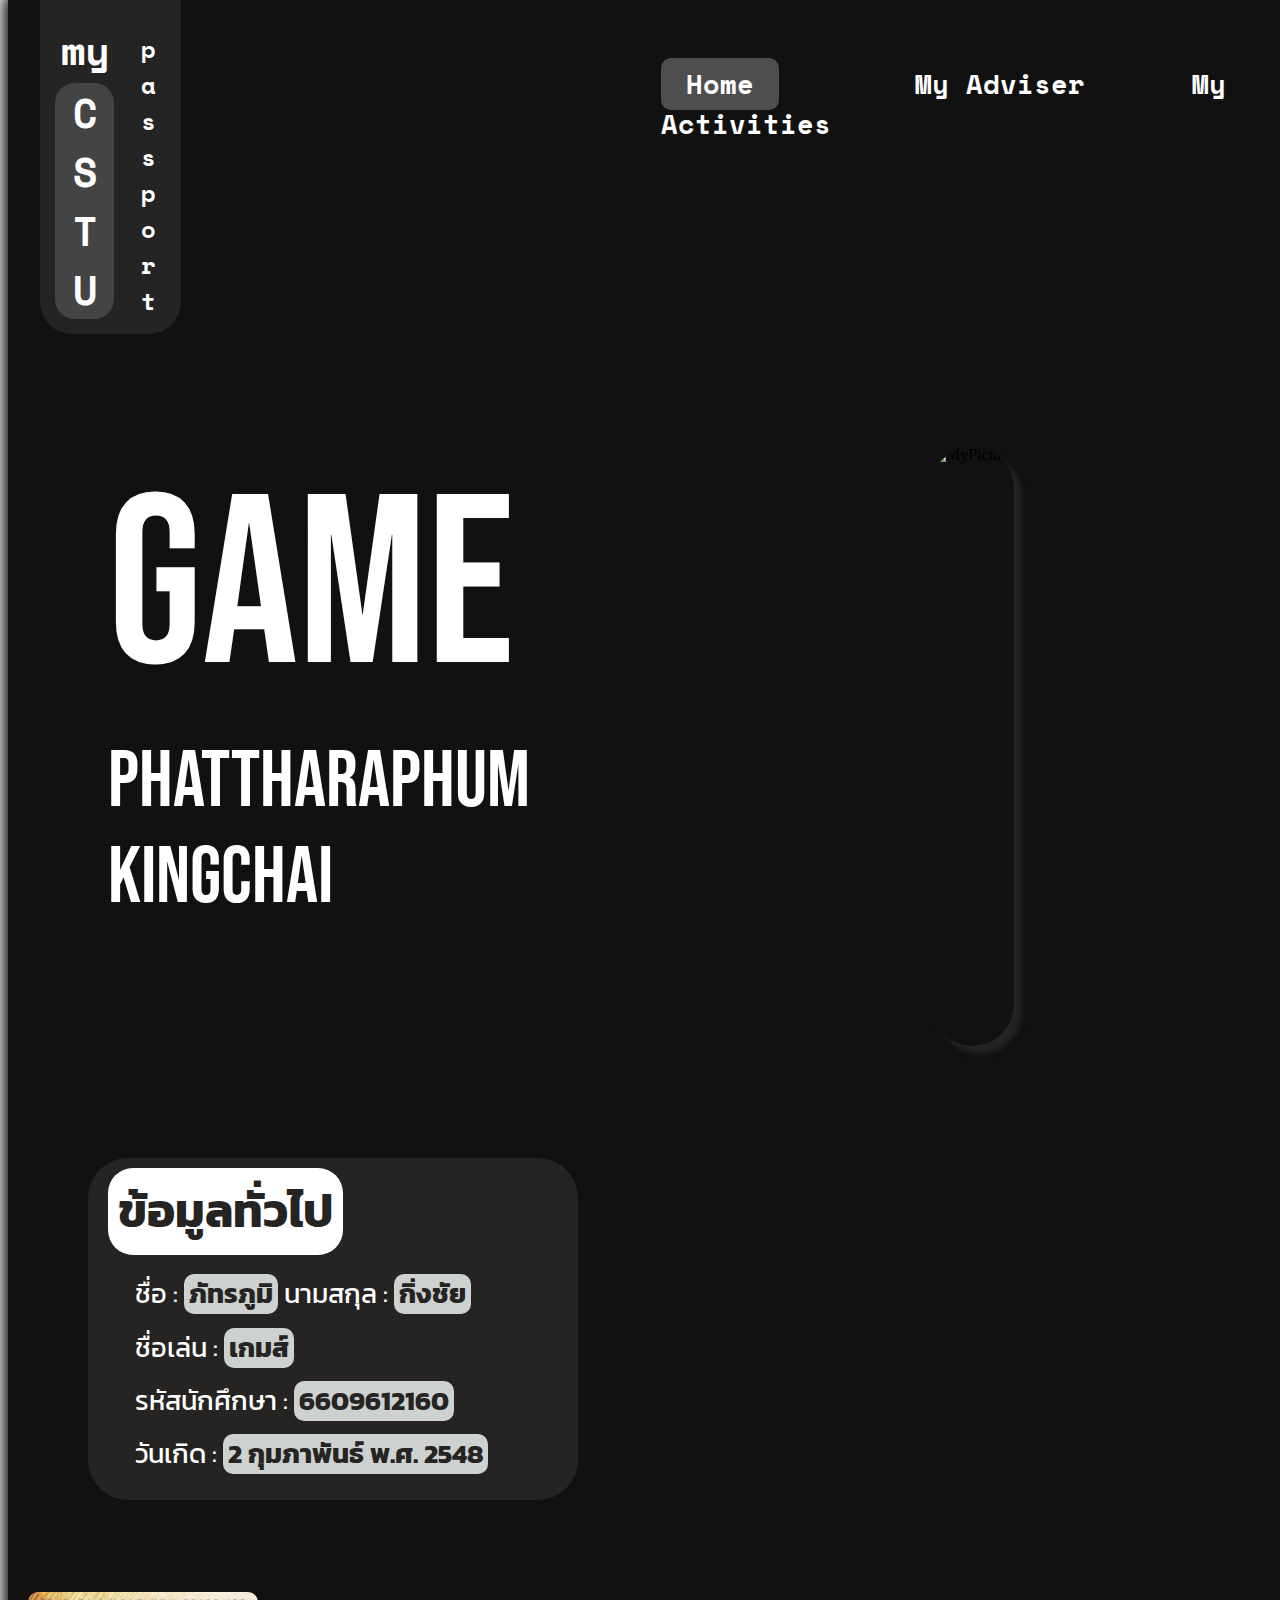
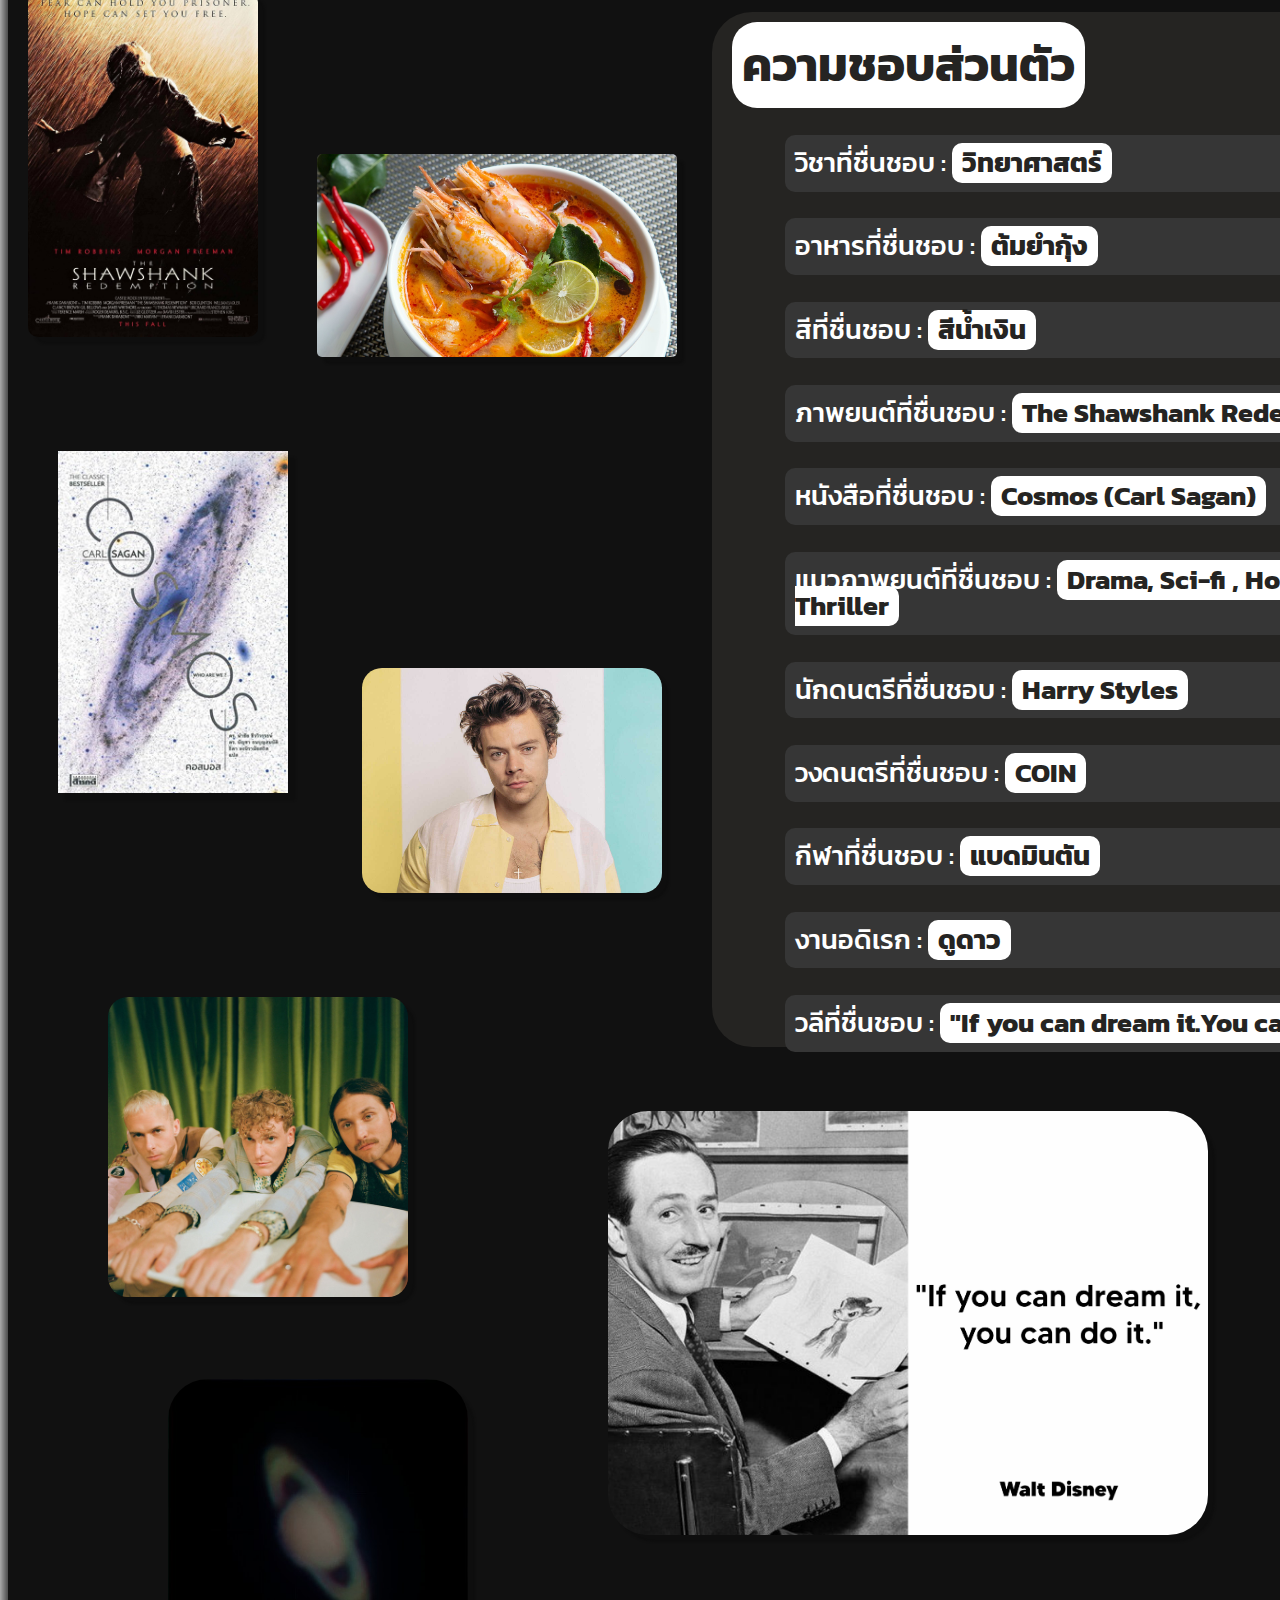
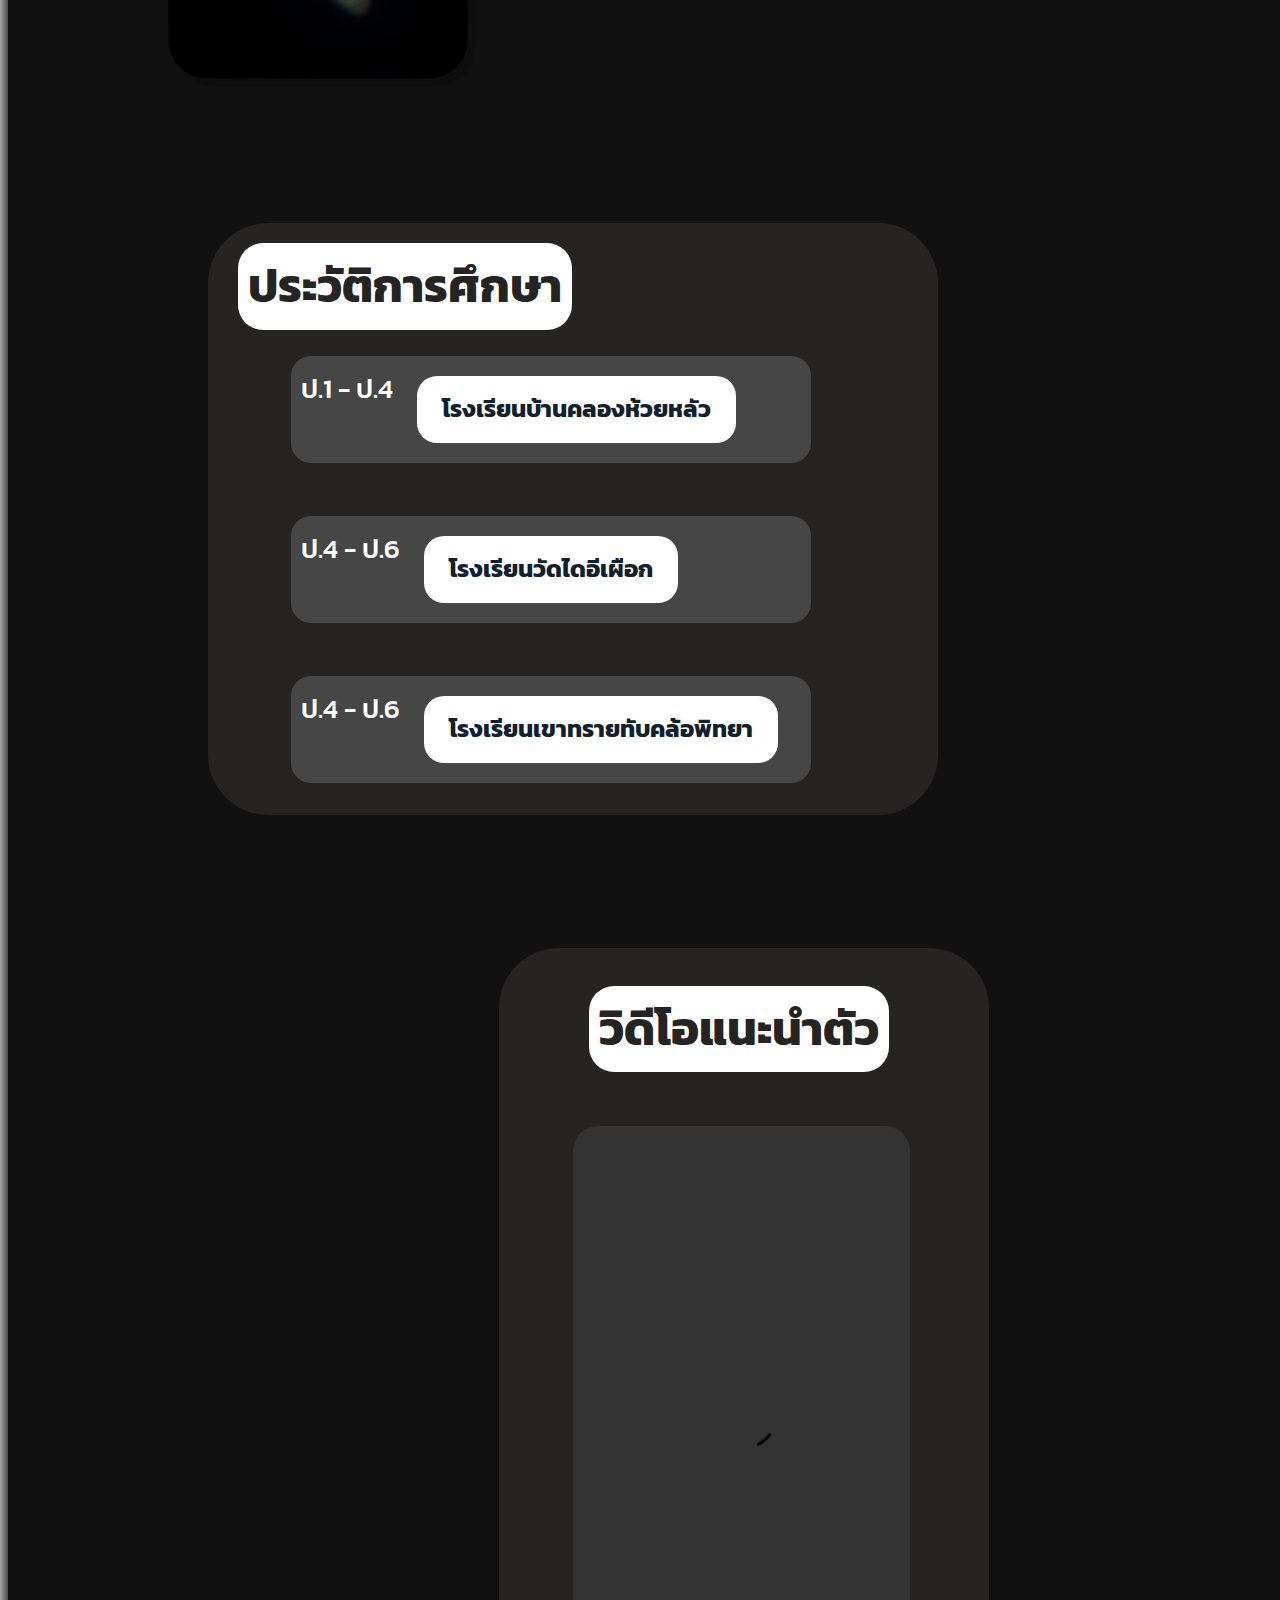
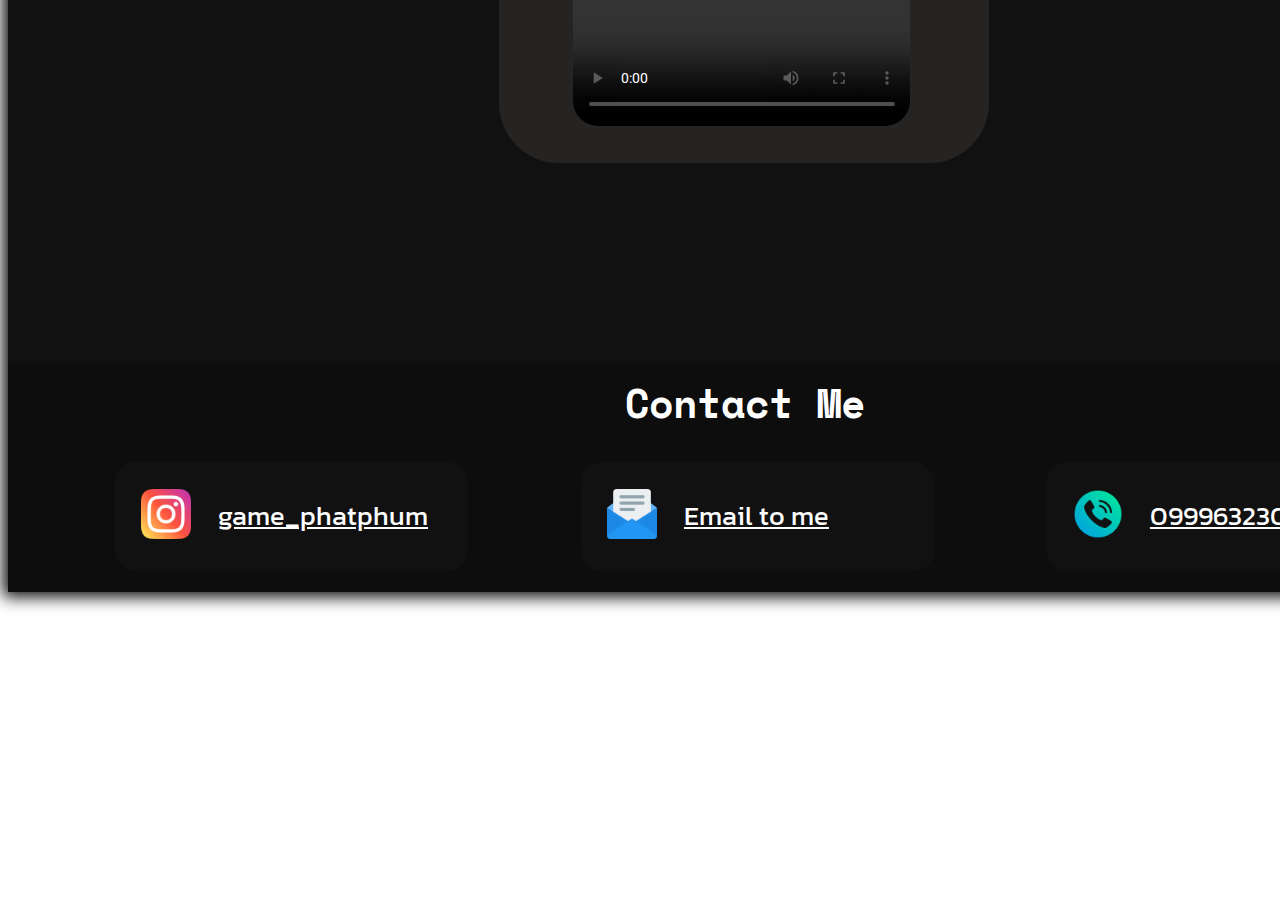
==== index.html @ 3fca37ed "Ver.1" ====
<!DOCTYPE html>
<html>
    <header>
        <title>My CSTU Passport</title>
		<link rel="icon" type="image/x-icon" href="icon01.ico">
        <link rel="stylesheet" type="text/css" href="css/Style01.css" media="all">
        <link rel="stylesheet" href="https://fonts.googleapis.com/css?family=Space Mono">
	    <link rel="stylesheet" href="https://fonts.googleapis.com/css?family=Bebas Neue">
        <link rel="stylesheet" href="https://fonts.googleapis.com/css?family=Roboto">
        <link rel="stylesheet" href="https://fonts.googleapis.com/css?family=Noto Sans Thai">
        <link rel="stylesheet" href="https://fonts.googleapis.com/css?family=Kanit">		
		<link href="https://fonts.googleapis.com/css2?family=Kanit:wght@700&display=swap" rel="stylesheet">
		<link href="https://fonts.googleapis.com/css2?family=Kanit:wght@500&display=swap" rel="stylesheet">
		<link href="https://fonts.googleapis.com/css2?family=Space+Mono:wght@700&display=swap" rel="stylesheet">
			
    </header>
    <body>
	<div class="upbody">
	<div class="sbody">
	<div class="mainbd">
	<div class="smainbd">
		<div class="W1">
        <div class="tophead">
            <div class="mhead">
                <div class="s1head">
                  <p class="my">my</p>
                  <p class="cstu">CSTU</p>
               </div>
               <div class="s2head">
                  <p class="passp">passport</p>
               </div>
            </div>
            <div class="nev1">
                <a class="nev2">Home</a>
                <a class="nev3">My Adviser</a>
                <a class="nev4">My Activities</a>
            </div>
        </div>
		<div class="tmn">
		<div class="mn">
			<p class="mnn">Game</p>
			<p class="mnn2">Phattharaphum</p>
			<p class="mnn3">Kingchai</p>
			
		</div>
			<img  src="https://drive.google.com/uc?id=1X-YpaNPypQP7avl0L5KCFrMYLa9heg1Y" class="img1" alt="MyPicture">
		</div>	
		</div>
	<div class="mnf1">
	<div class="maininfo1">
		<div class="info1">
			<h2>ข้อมูลทั่วไป</h2>
			<p>ชื่อ : <strong>ภัทรภูมิ</strong> นามสกุล : <strong>กิ่งชัย</strong></p>
			<p>ชื่อเล่น : <strong>เกมส์</strong></p>
			<p>รหัสนักศึกษา : <strong>6609612160</strong></p>
			<p>วันเกิด : <strong>2 กุมภาพันธ์ พ.ศ. 2548</strong></p>
		</div>
		
	</div>
	</div>
	<div class="mnf2">
		<div class="t1">
		<img src="image/shawshank.jpg" alt="The Shawshank Redemption" class="mfpic1">	
		<img src="image/tomyamkung.jpg" alt="ต้มยำกุ้ง" class="mfpic2">	
		<img src="image/cosmos.jpg" alt="Cosmos (Carl Sagan)" class="mfpic3" data-hover="Hello, this is the tooltip">	
		<img src="image/harry.jpg" alt="Harry Styles" class="mfpic5">	
		<img src="image/coin.jfif" alt="COIN" class="mfpic6">	
		<img src="image/disneyq.jpg" alt="If you can dream it.You can do it" class="mfpic7">	
		<img src="image/SaT.jpg" alt="ดาวเสาร์" class="mfpic8">
		</div>
		<div class="maininfo2">
			<div class="info2">
				<h2>ความชอบส่วนตัว</h2>
				<p class="bb1">วิชาที่ชื่นชอบ : <span class="bb2"> วิทยาศาสตร์ </span></p>				
				<p class="bb1">อาหารที่ชื่นชอบ : <span class="bb2"> ต้มยำกุ้ง </span></p>
				<p class="bb1">สีที่ชื่นชอบ : <span class="bb2">  สีน้ำเงิน</span></p>
				<p class="bb1">ภาพยนต์ที่ชื่นชอบ : <span class="bb2" >  The Shawshank Redemption</span></p>
				<p class="bb1">หนังสือที่ชื่นชอบ : <span class="bb2">  Cosmos (Carl Sagan) </span></p>
				<p class="bb1">แนวภาพยนต์ที่ชื่นชอบ : <span class="bb2">  Drama, Sci-fi , Horror , Thriller</span></p>
				<p class="bb1">นักดนตรีที่ชื่นชอบ : <span class="bb2">  Harry Styles</span></p>
				<p class="bb1">วงดนตรีที่ชื่นชอบ : <span class="bb2">  COIN</span></p>
				<p class="bb1">กีฬาที่ชื่นชอบ : <span class="bb2">  แบดมินตัน</span></p>
				<p class="bb1">งานอดิเรก : <span class="bb2">  ดูดาว</span></p>
				<p class="bb1">วลีที่ชื่นชอบ : <span class="bb2">  "If you can dream it.You can do it"</span><br>
				</p>
			</div>
		</div>

	</div>
	<div class="mnf3">
		<div class="maininfo3">
			<div class="info3">
				<h2>ประวัติการศึกษา</h2>
				<p class="bb4">ป.1 - ป.4  <span class="bb5"> โรงเรียนบ้านคลองห้วยหลัว </span></p>	
				<p class="bb4">ป.4 - ป.6  <span class="bb5"> โรงเรียนวัดไดอีเผือก </span></p>
				<p class="bb4">ป.4 - ป.6  <span class="bb5"> โรงเรียนเขาทรายทับคล้อพิทยา </span></p>
			</div>		
		</div>
	</div>
		
		
	<div class="mnf4">
		<div class="mn2f4">
		  	<div class="maininfo4">
				<div class="info4">
					<h2 class="h2s">วิดีโอแนะนำตัว</h2>
				<div class="info6">	
					<video src="VDO/Video01.mp4" class="vid1"  controls      preload="auto"
                 	alt="My Introduction Video"
			     	width="337.8"
	 				height="600">
					</video>
				</div>		
		    	</div>
			</div>

		</div>		
	</div>
	<div class="Footer">
	<h class="footh">Contact Me</h><br>
	</div>
	<div class="maininfo5">
			<div class="info5">
					<div class="cont1">
						<img src="image/IG.png" alt="IG" class="pic2"><a href="https://www.instagram.com/game_phatphum/" class="ln">game_phatphum</a>
					</div>
					<div class="cont1">
						<img src="image/email.png" alt="Email" class="pic2"><a href="mailto:phattaraphum.c.th@gmail.com" class="ln" >Email to me </a>
					</div>
					<div class="cont1">
						<img src="image/call.png" alt="Phone Number" class="pic2"><a href="tel:0999632302" class="ln">0999632302</a>
					</div>
			</div>		
		 	</div>

	</div>
	</div>	
	</div>
	<div class="freespace">
	</div>
	</div>
    </body>
</html>
---- css/Style01.css ----
/*html {zoom: 80%;}*/
body {
    /*background-image: linear-gradient(to left ,#13222E, #4D5F6C, #7E888C);
	background-color: #252422; */
	background-image: url(image/bg01);
	background-attachment:fixed;
	background-size: cover;
	width: 100%;
	height: 100%;
	margin-top: 0;
	background-size:cover;
	background-attachment:fixed;
}
.sbody {
    margin: auto;
	max-width:1500px;
	height: 100%;
	box-shadow: 0px 0px 15px 5px #0E0E0E;
}
div.mainbd {
	display: inline-flex;
	flex-direction: column;
	background-color: #111111;
	margin: auto;
	width: 100%;
	background-attachment: fixed;
}
div.tophead {
    display: flex;
}
div.W1 {
	display: inline-flex;
	flex-direction: column;
	width: 100%;
	background-image: url(image/bg01);
	background-attachment:fixed;
	background-size: cover;
	
}
div.mhead {
    background-color: #242424;
    display:inline-flex;
    padding: 15px;
    border-radius: 0 0 2em 2em;
    margin: 0 0 2em 2em;
}
div.nev1 {
    color:white ;
    align-self: baseline;
    margin-left: 30em;
    margin-top: 4em;
}
a.nev2 {
    font-family:space mono ;
	font-weight:700;
    color: white;
    margin-right: 4em;
    font-weight: bold;
    font-size: 20pt;
	background-color: #4E4E4F;
	border-radius: 10px;
	padding: 6px 25px 6px 25px;
}
div.s1head {
    display:inline-flex;
    flex-direction: column;
    margin: 0;
}
div.s2head {
    display:inline-flex;
    flex-direction: column;
    margin-top: 1em;
    margin-left: 1em;
}
p.my {
    font-family: space mono;
    font-size: 30pt;
    color: white;
    font-weight: bold;
    text-align: center;
    margin: auto ;
	background-color: #252422;
}
p.cstu {
    text-orientation: upright;
    writing-mode: vertical-rl;
    font-family: space mono;
    font-size: 30pt;
    color: white;
    font-weight: bold;
    margin: 0;
    background-color: #444444;
    border-radius: 20px;
    
}
p.passp {
    text-orientation: upright;
    writing-mode: vertical-rl;
    font-family: space mono;
    font-size: 18pt;
    color: white;
    font-weight: bold;
    margin: auto;
}
div.tmn {
	display: inline-flex;
	margin: 0;
	flex-direction: row;
	width: 100%;
	padding-top: 5em;
	padding-bottom: 5em;
	
}
div.mn {
	display:inline-flex;
	flex-direction: column;
	margin: 0;
	align-items: flex-start;
}
p.mnn {
	color: white;
	font-family: Bebas Neue;
	font-size: 180pt;
	margin: 0;
	margin-left: 100px
}
p.mnn2 {
	color: white;
	font-family: Bebas Neue;
	font-size: 60pt;
	margin: 0;
	margin-left: 100px
}
p.mnn3 {
	color: white;
	font-family: Bebas Neue;
	font-size: 60pt;
	margin-top: 0;
	margin-left: 100px
}
.img1 {
	height: 600px;
	position:sticky;
	margin-left: 25em;
	border-radius: 50px;
	/*box-shadow: 10px 10px 20px 1px black*/
	box-shadow: 8px 8px 5px 0px #252422;
}
h2 {
	font-family: Kanit;
	font-size: 35pt;
	font-weight:700;
	background-color:white;
	display: inline-flex;
	padding: 30px 10px 30px 10px;
	margin: auto;
	border-radius: 25px;
	color:#252422;
	
}
h2.h2s {
	font-family: Kanit;
	font-size: 35pt;
	font-weight:700;
	background-color:white;
	display: inline-flex;
	padding: 30px 10px 30px 10px;
	margin: auto;
	border-radius: 25px;
	color:#252422;
	margin-left: 1.5em;
}
strong{
	font-weight: 700;
	background-color: #CDD1D0;
	color:#252422;
	font-family: Kanit;
	font-size: 20pt;
	border-radius: 10px;
	padding: 0px 5px 0px 5px;
	
}
div.mnf1{
	padding-top: 2em;
	padding-bottom: 2em;
}
div.mnf2{
	margin-top: 5em;
	display: inline-flex;
	flex-direction: row;
}
div.mnf3{
	margin-top: 5em;
}
div.mnf4{
	margin-top: 5em
}
div.mn2f4{
	margin-top: 5em;
	display: flex;
	flex-direction: row;
	
	
}
div.maininfo1 {
	display: inline-flex;
	font-size: 20pt;
	font-family: Kanit;
	line-height: 20pt;
	/*background-image: linear-gradient(#4D5F6C,#273745);*/
	background-color : #252422; 
	margin-left: 80px;
	padding: 10px 20px 5px 20px;
	border-radius: 40px;
	color: white;
	/*box-shadow:0px 0px 20px 3px rgba(0, 0, 0, 0.5);*/
	/*box-shadow: 20px 20px 2px 0px #111E2B;*/
	width: 450px;
	transition:all 400ms ease-in-out ;
} 
div.maininfo1:hover {
	transform: scale(1.3, 1.3);
}
p {
	margin: 1em;
}
div.t1{
	width: 700px;
}
div.maininfo2 {
	display: inline-flex;
	font-size: 20pt;
	font-family: Kanit;
	line-height: 20pt;
	/*background-image: linear-gradient(#4D5F6C,#273745); */
	background-color: #252422;
	padding: 10px 20px 5px 20px;
	border-radius: 40px;
	color: white;
	/*box-shadow:12px 12px 20px 1px rgba(0, 0, 0, 0.7);
	box-shadow: 20px 20px 2px 0px #111E2B;*/
	width: 450px;
	margin-left: 4px;
	width: 730px;
	height: 1020px
}
.mfpic1 {
	width: 230px;
	margin: auto;
	position:relative;
	top:-20px;
	left: 20px;
	transition:transform 400ms ease-in-out;
	box-shadow: 7px 7px 2px 0px #0E0E0E;
	border-radius: 10px;
}
.mfpic1:hover {
	transform: scale(1.3, 1.3);
}
.mfpic2 {
	width: 360px;
	margin: auto;
	position:relative;
	top:00px;
	left: 75px;
	transition:transform 400ms ease-in-out;
	box-shadow: 7px 7px 2px 0px #0E0E0E;
	border-radius: 5px;
}
.mfpic2:hover {
	transform: scale(1.3, 1.3);
}
.mfpic3 {
	width: 230px;
	margin: auto;
	position:relative;
	top:90px;
	left: 50px;
	transition:transform 400ms ease-in-out;
	box-shadow: 7px 7px 2px 0px #0E0E0E;
	border-radius: 0px;
}
.mfpic3:hover {
	transform: scale(1.2, 1.2);
}
.mfpic4 {
	width: 500px;
	margin: auto;
	position:relative;
	top:50px;
	left: 150px;
	transition:transform 400ms ease-in-out;
	box-shadow: 10px 10px 2px 0px #233543;
	border-radius: 20px;
}
.mfpic5 {
	width: 300px;
	margin: auto;
	position:relative;
	top:190px;
	left: 120px;
	transition:transform 400ms ease-in-out;
	box-shadow: 7px 7px 2px 0px #0E0E0E;
	border-radius: 20px;
}
.mfpic5:hover {
	transform: scale(1.2, 1.2);
}
.mfpic6 {
	width: 300px;
	margin: auto;
	position:relative;
	top:290px;
	left: 100px;
	transition:transform 400ms ease-in-out;
	box-shadow: 7px 7px 2px 0px #0E0E0E;
	border-radius: 20px;
}
.mfpic6:hover {
	transform: scale(1.2, 1.2);
}
.mfpic7 {
	width: 600px;
	margin: auto;
	position:relative;
	top:100px;
	left: 600px;
	transition:transform 400ms ease-in-out;
	/*box-shadow:8px 8px 5px 1px rgba(0, 0, 0, 0.4);*/
	box-shadow: 7px 7px 2px 0px #0E0E0E;
	border-radius: 40px;
}
.mfpic7:hover {
	transform: scale(1.2, 1.2);
	box-shadow: 15px 15px 0px 0px #0E0E0E;
}
.mfpic8 {
	width: 300px;
	margin: auto;
	position:relative;
	top:-60px;
	left: 160px;
	transition:transform 400ms ease-in-out;
	box-shadow: 7px 7px 2px 0px #0E0E0E;
	border-radius: 40px;
}
.mfpic8:hover {
	transform: scale(1.2, 1.2);
}
p.bb1 {
	font-weight: 500;
	background-color: #363636;
	font-family: Kanit;
	font-size: 20pt;
	border-radius: 10px;
	padding: 15px 10px 15px 10px;
	color: white;
	margin-left: 2em;
	width: 650px;
	
	
}
span.bb2 {
	font-weight: 700;
	background-color: white;
	font-family: Kanit;
	font-size: 20pt;
	border-radius: 10px;
	padding: 0px 10px 0px 10px;
	color: #252422;	
}
div.maininfo3 {
	display: inline-flex;
	font-size: 20pt;
	font-family: Kanit;
	line-height: 20pt;
	/*background-image: linear-gradient(#4D5F6C,#273745);*/
	background-color: #252422;
	padding: 20px 0px 5px 30px;
	border-radius: 60px;
	color: white;
	width: 450px;
	margin-left: 200px;
	width: 700px;
	transition:all 400ms ease-in-out ;
} 
div.maininfo3:hover {
	transform: scale(1.2, 1.2);
}
p.bb4 {
	font-weight: 500;
	background-color: #464646;
	font-family: Kanit;
	font-size: 20pt;
	border-radius: 20px;
	padding: 20px 10px 20px 10px;
	color: white;
	margin-left: 2em;
	width: 500px;
	display: inline-flex;
	
}
span.bb5 {
	font-weight: 700;
	background-color: white;
	font-family: Kanit;
	font-size: 18pt;
	border-radius: 20px;
	padding: 20px 25px 20px 25px;
	color: #121F2C;
	margin-left: 1em;
	align-items: center;
	
}
div.maininfo4 {
	margin-top: 2em;
	display: inline-flex;
	flex-direction: column;
	font-size: 20pt;
	font-family: Kanit;
	line-height: 20pt;
	background-color: #252422;
	padding: 10px 20px 5px 20px;
	border-radius: 60px;
	color: white;
	width: 450px;
	margin-left: 33.33%;
	width: 450px;
	height: 800px;
	justify-content: center;
}
div.maininfo5 {
	display: flex;
	flex-direction: row;
	font-size: 20pt;
	font-family: Kanit;
	line-height: 2pt;
	background-color: #0D0D0D;
	border-radius: 0px;
	color: white;
	width: 100%;
	height: 150px;
	
}
.vid1 {
	margin-top: 2em;
	margin-left: 2em;
	border-radius: 25px;
	
}
.pic2 {
	height: 50px;
}
.cont1 {
	display: inline-flex;
	flex-direction: row;
	background-color: #111111;
	margin-top: 20px;
	padding: 1em;
	border-radius: 20px;
	width: 300px;
	margin-left: 4em;
	transition:all 600ms
}
.cont1:hover{
	background-color: #292929;
}

a.ln{
	margin: 1em;
	color: white;
}
.nev3 {
	font-family:space mono ;
	font-weight:700;
    color: white;
    margin-right: 2em;
    font-weight: bold;
    font-size: 20pt;
	border-radius: 10px;
	padding: 6px 25px 6px 25px;
}
.nev3:hover {
		background-color: #4E4E4F;
}



.nev4 {
	 font-family:space mono ;
	font-weight:700;
    color: white;
    margin-right: 2em;
    font-weight: bold;
    font-size: 20pt;
	border-radius: 10px;
	padding: 6px 25px 6px 25px;
}
.nev4:hover {
		background-color: #4E4E4F;
}
.Footer {
	text-align: center;
	font-family: space mono;
	font-size: 30pt;
	font-weight: bold;
	color: white;
	background-color: #0D0D0D;
	margin-top: 5em;
	padding-top: 10px;
	padding-bottom: 10px;
}
.freespace {
	height: 300px;
	background-color: transparent;
	
}
.upbody {
	display: flex;
	margin: 0 0 0 0;
	flex-direction: column;
}
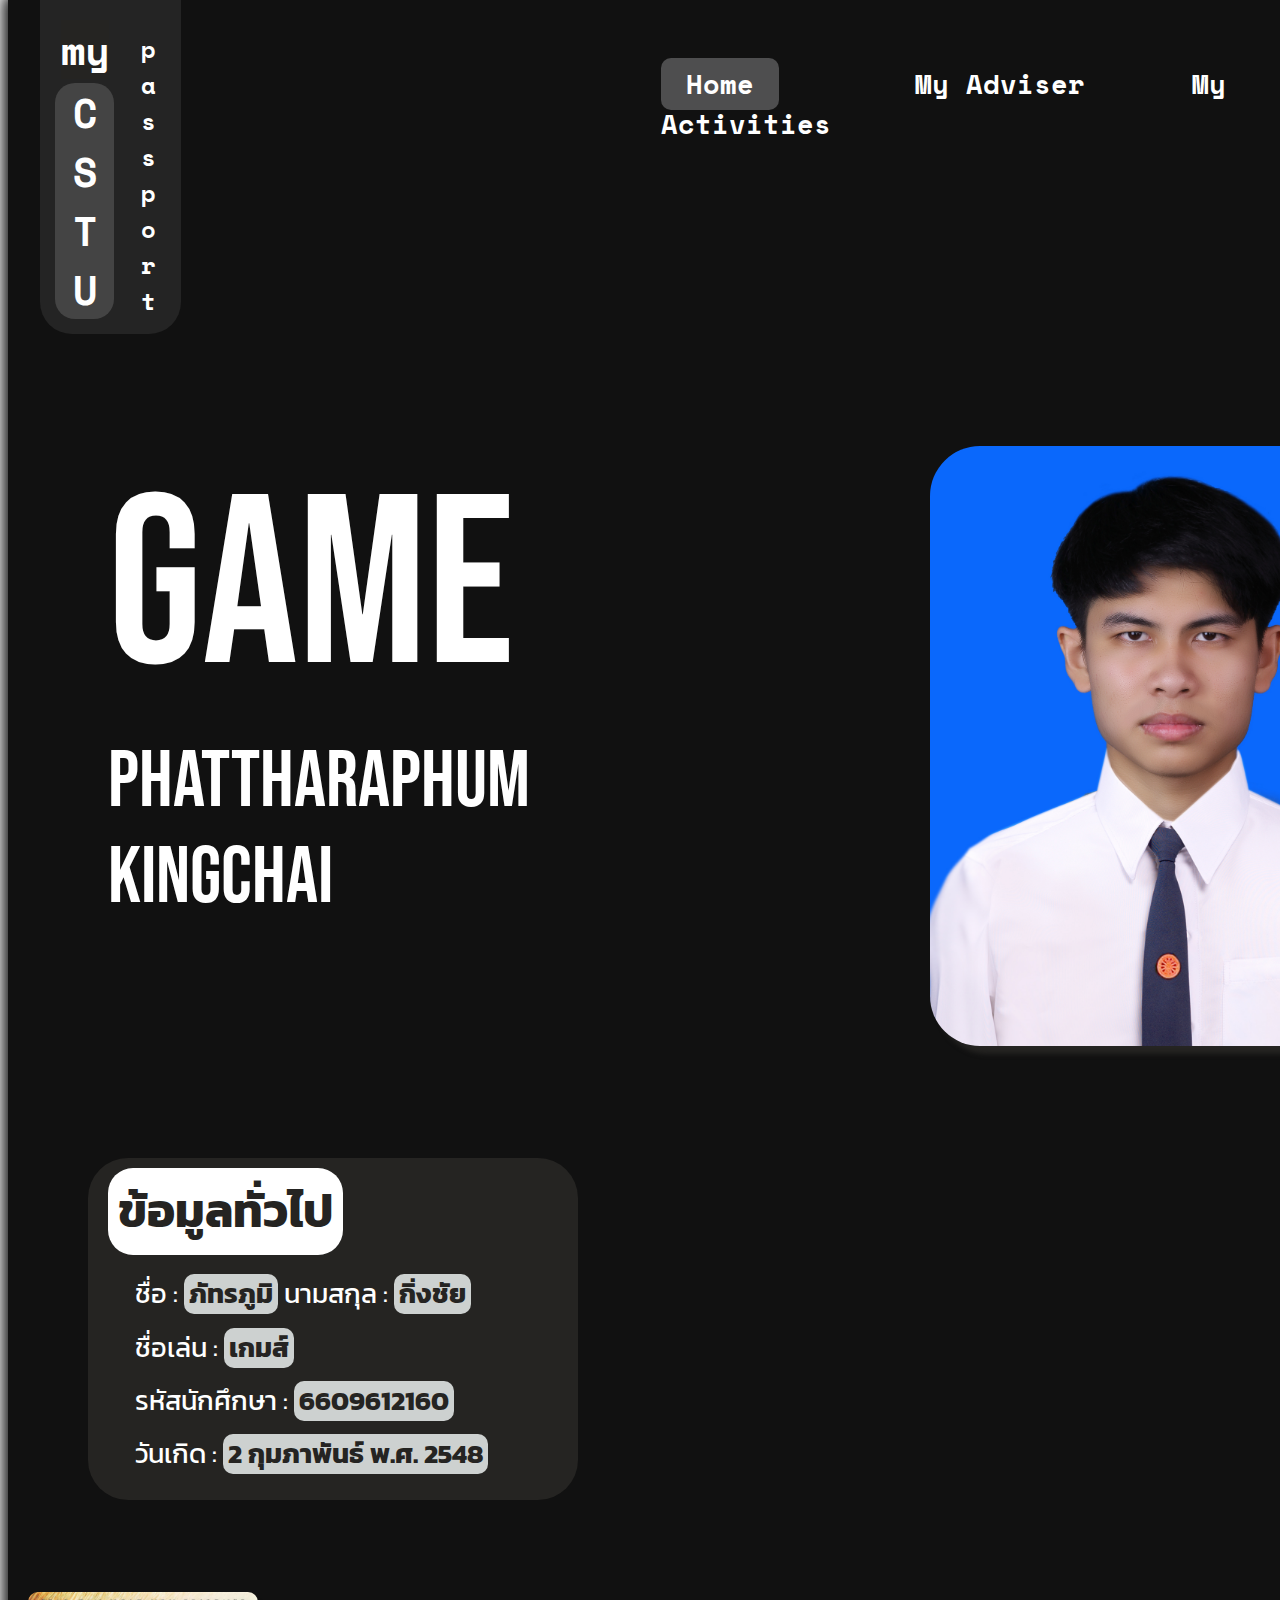
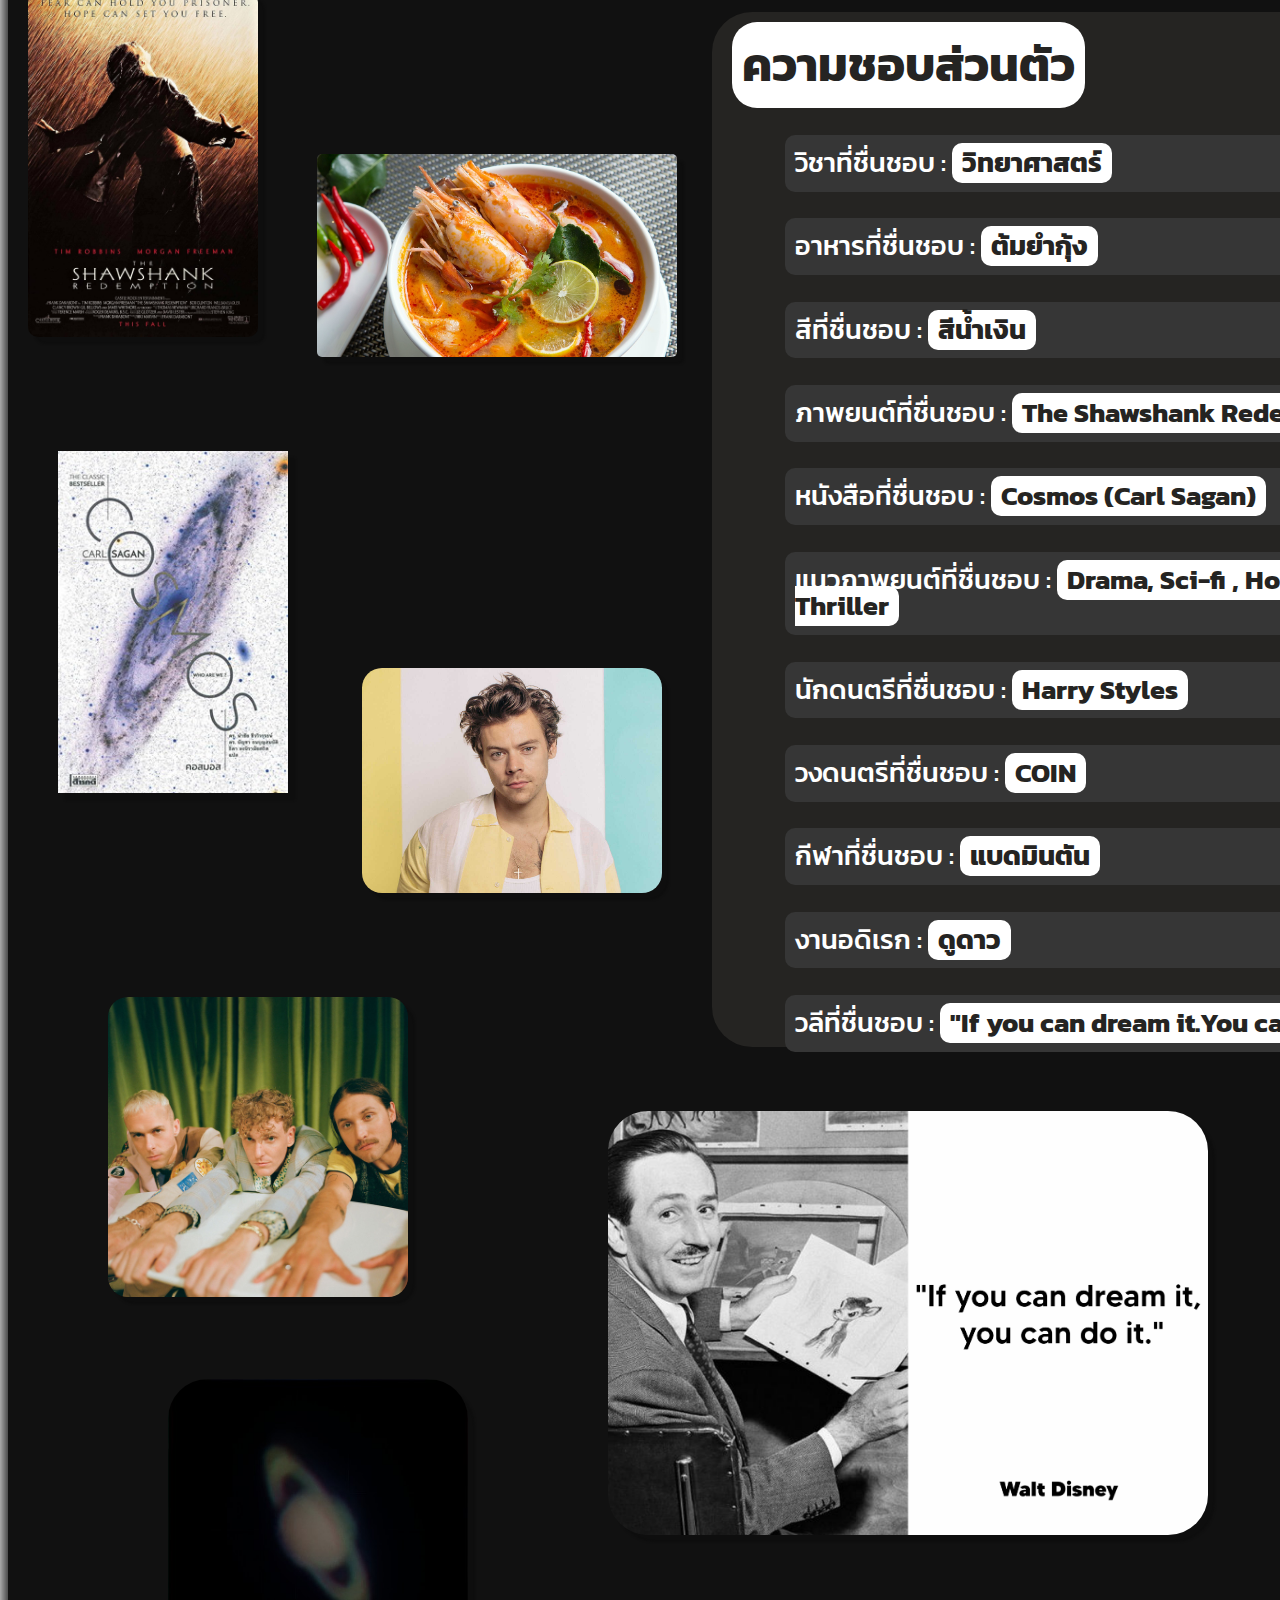
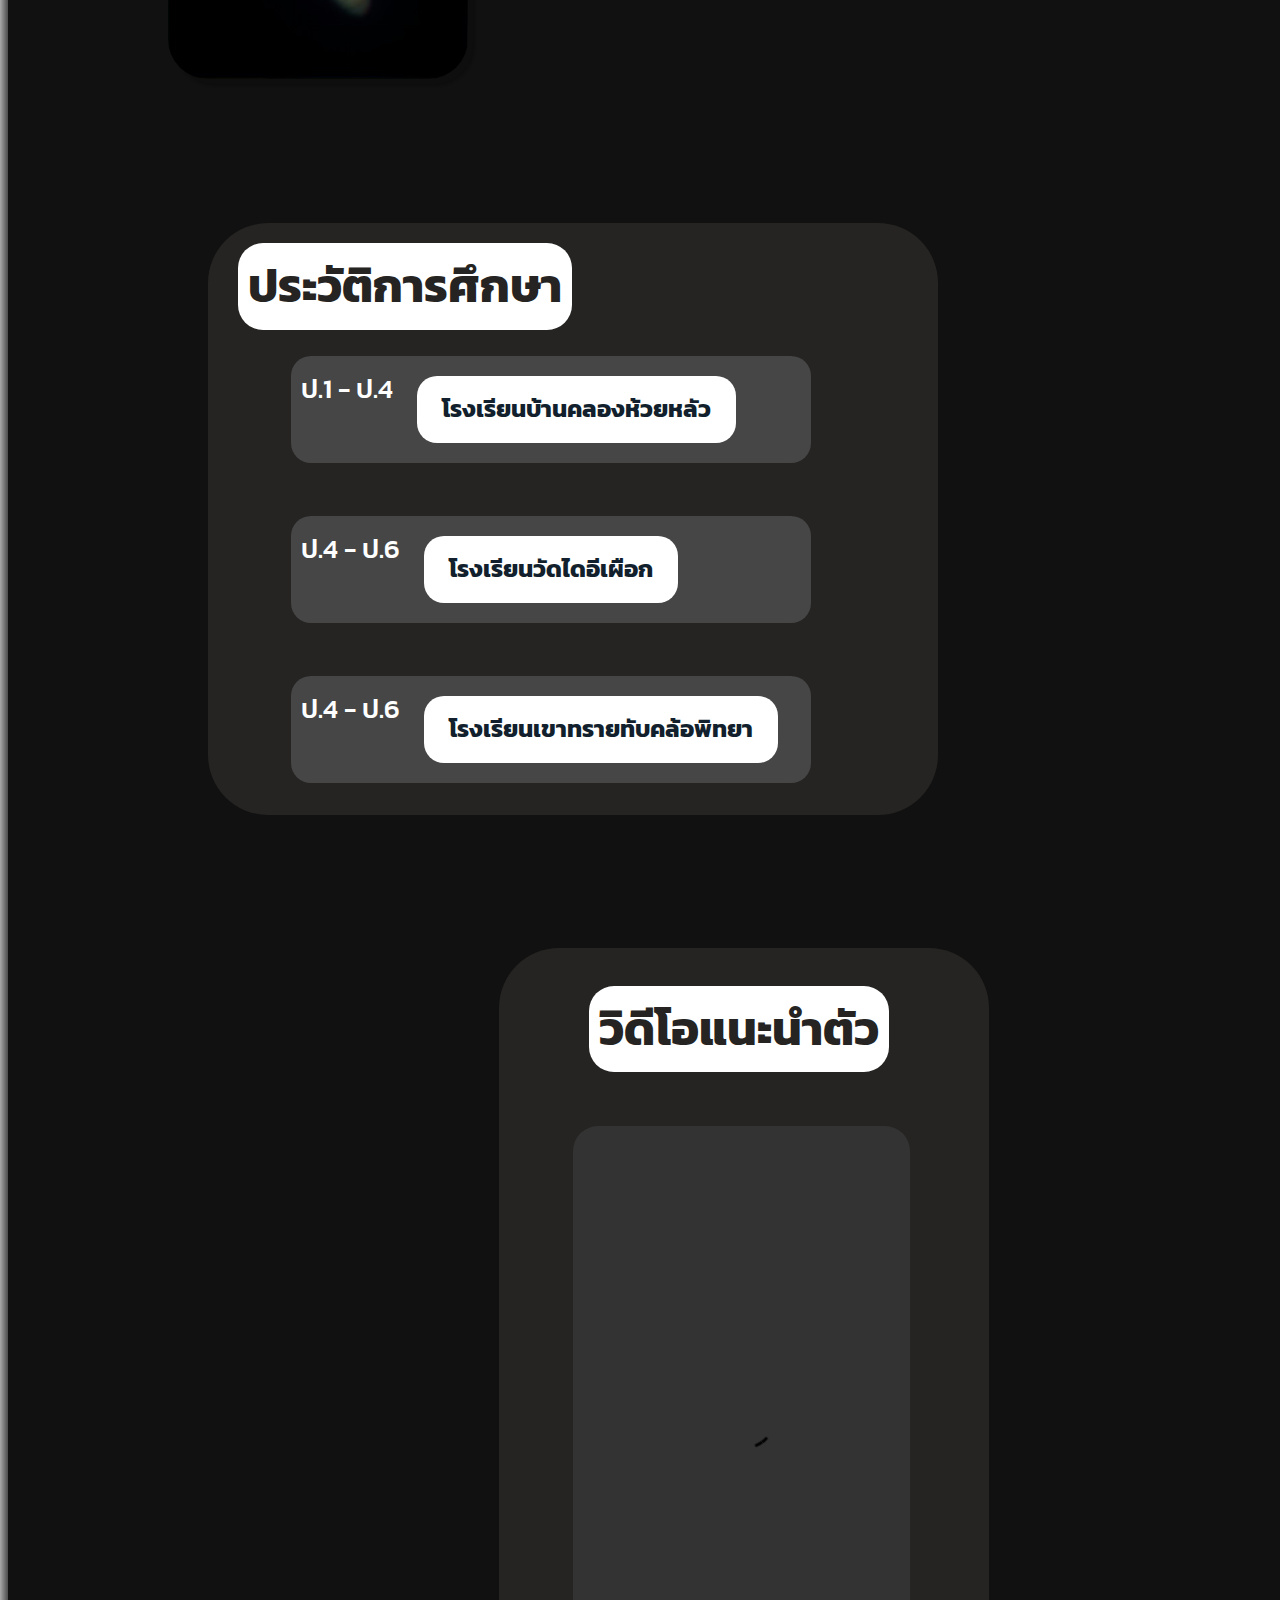
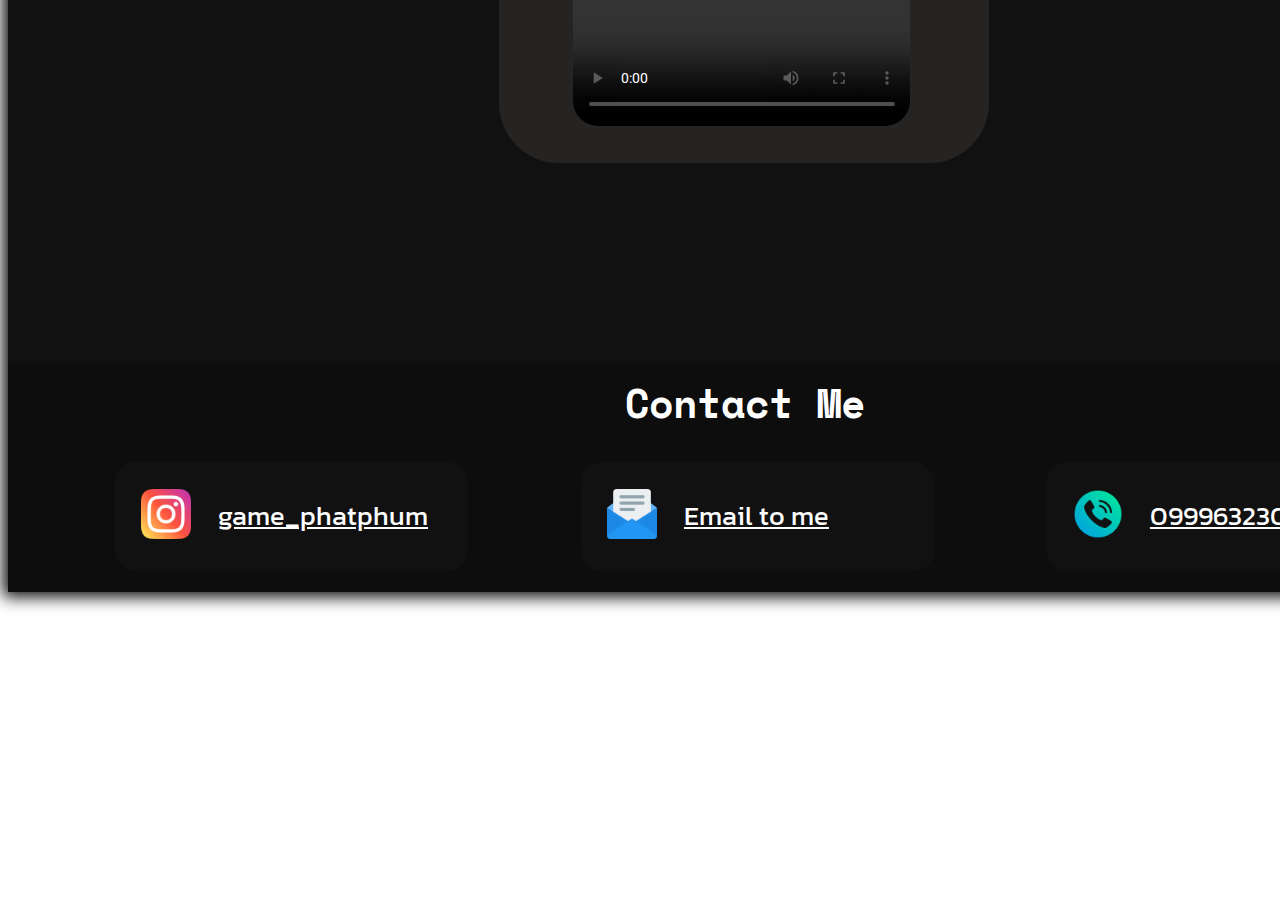
==== commit bdafb1a6: "Ver.1 Edit bg url add icon" ====
--- a/index.html
+++ b/index.html
@@ -2,7 +2,7 @@
 <html>
     <header>
         <title>My CSTU Passport</title>
-		<link rel="icon" type="image/x-icon" href="icon01.ico">
+		<link rel="icon" type="image/x-icon" href="image/hh.ico">
         <link rel="stylesheet" type="text/css" href="css/Style01.css" media="all">
         <link rel="stylesheet" href="https://fonts.googleapis.com/css?family=Space Mono">
 	    <link rel="stylesheet" href="https://fonts.googleapis.com/css?family=Bebas Neue">
@@ -43,7 +43,7 @@
 			<p class="mnn3">Kingchai</p>
 			
 		</div>
-			<img  src="https://drive.google.com/uc?id=1X-YpaNPypQP7avl0L5KCFrMYLa9heg1Y" class="img1" alt="MyPicture">
+			<img  src="image/IMG_01.jpg" class="img1" alt="MyPicture">
 		</div>	
 		</div>
 	<div class="mnf1">
--- a/css/Style01.css
+++ b/css/Style01.css
@@ -2,7 +2,7 @@
 body {
     /*background-image: linear-gradient(to left ,#13222E, #4D5F6C, #7E888C);
 	background-color: #252422; */
-	background-image: url(image/bg01);
+	background-image:url(https://github.com/Phattharaphum/MyCSTUPassport-6609612160/blob/main/image/bg01.jpg);
 	background-attachment:fixed;
 	background-size: cover;
 	width: 100%;
@@ -32,7 +32,7 @@
 	display: inline-flex;
 	flex-direction: column;
 	width: 100%;
-	background-image: url(image/bg01);
+	background-image: url(https://github.com/Phattharaphum/MyCSTUPassport-6609612160/blob/main/image/bg01blur.jpg);
 	background-attachment:fixed;
 	background-size: cover;
 	
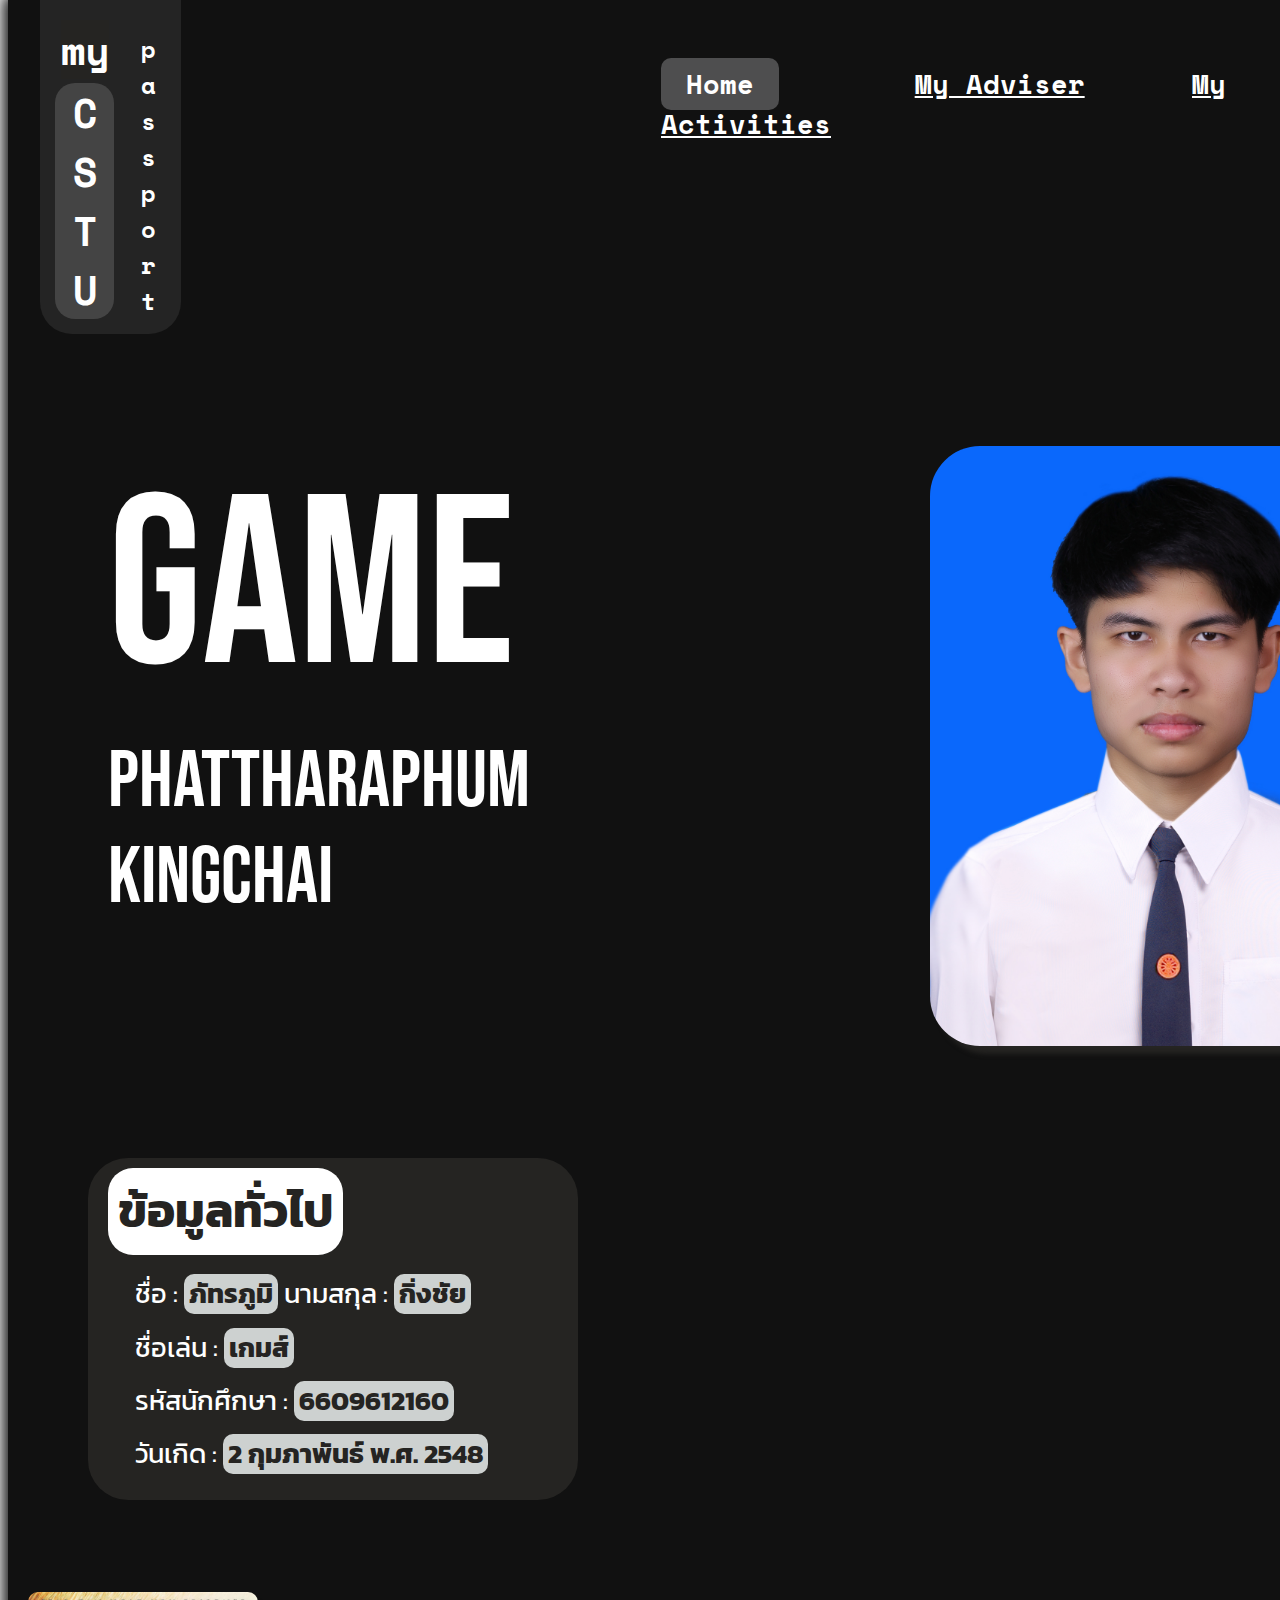
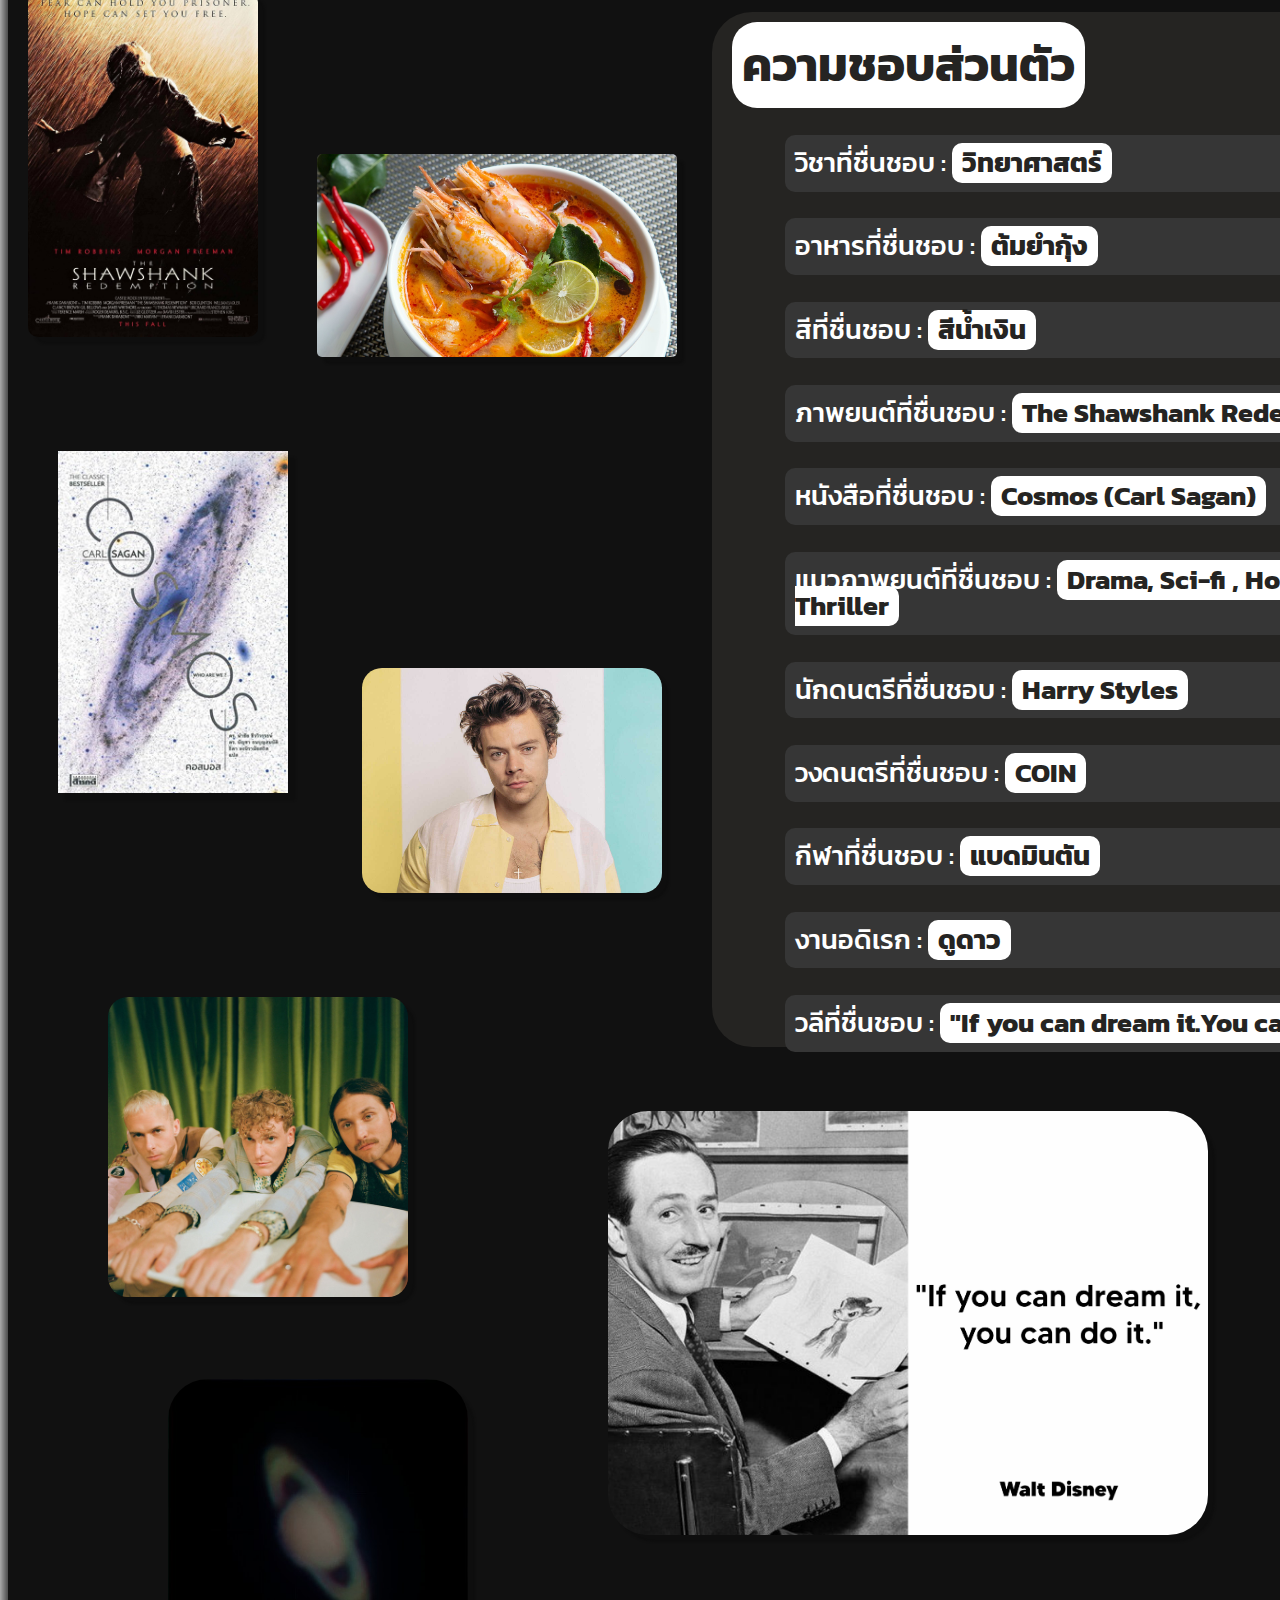
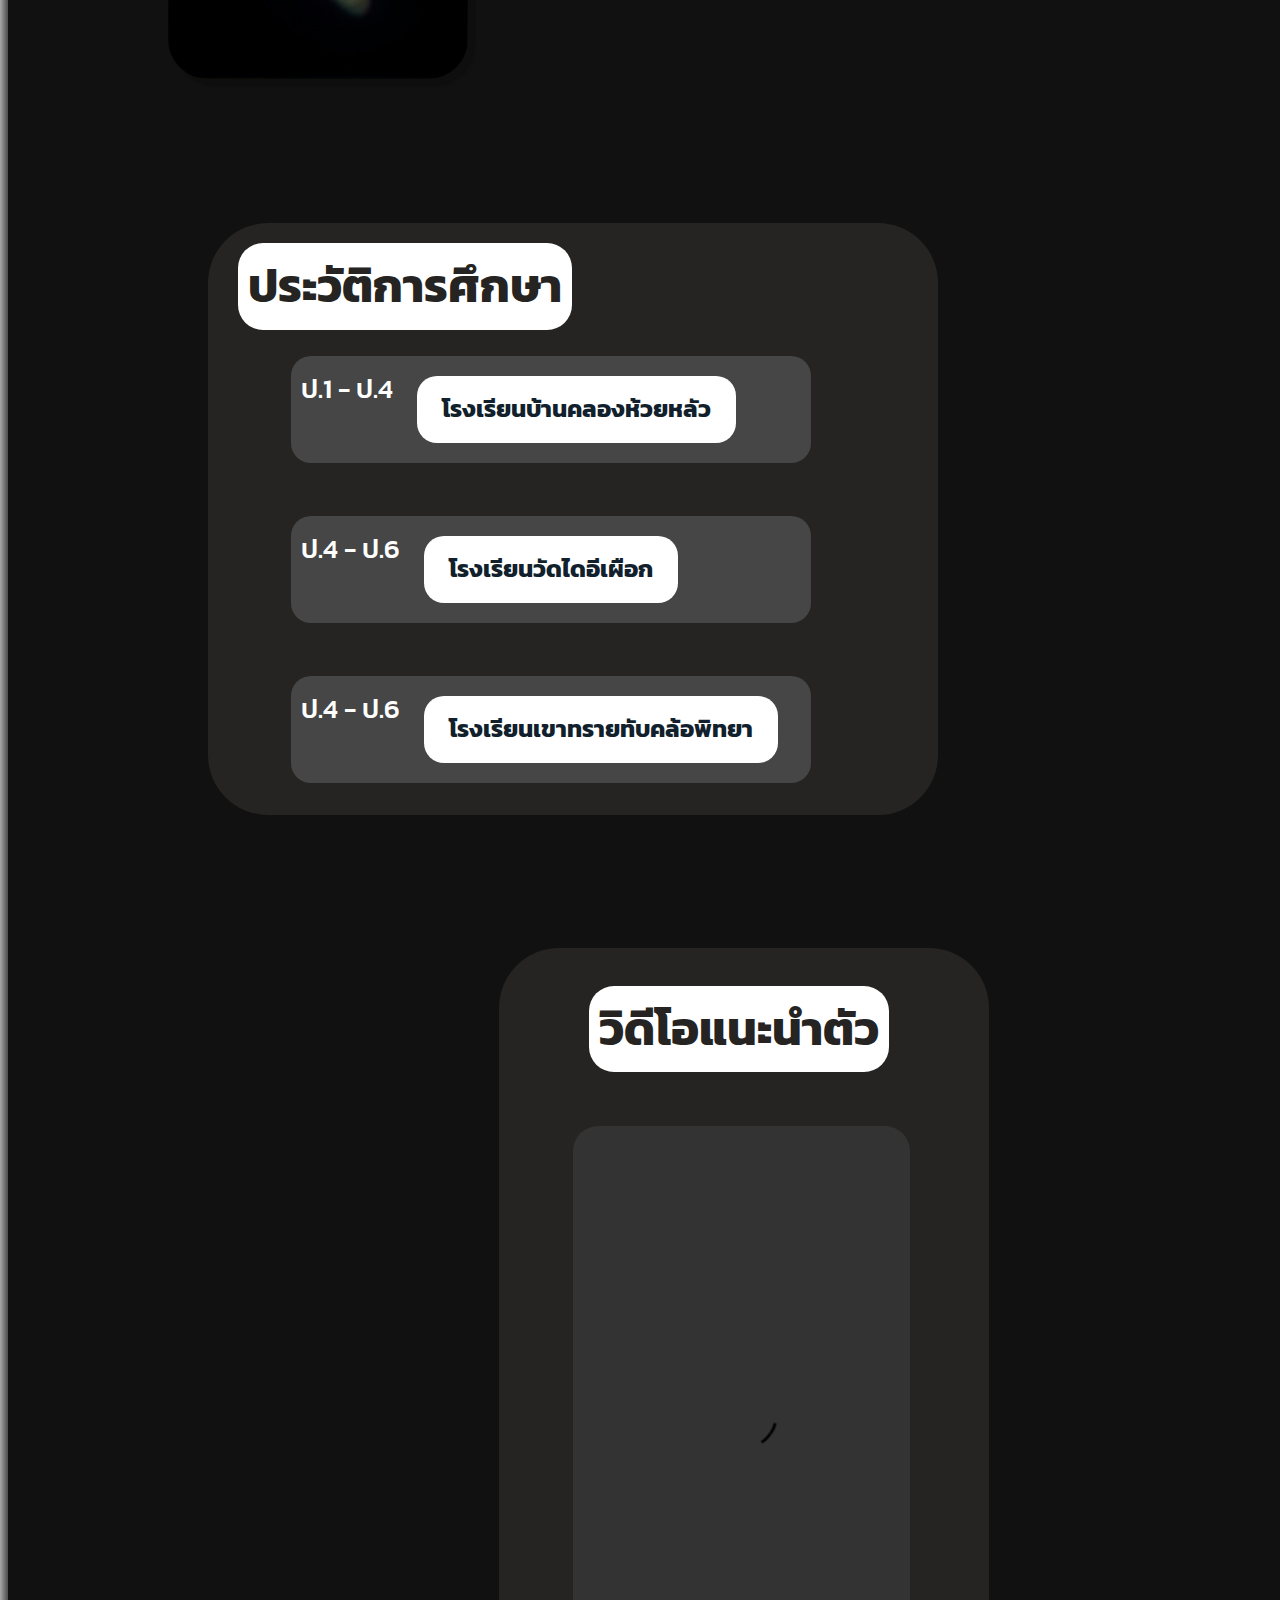
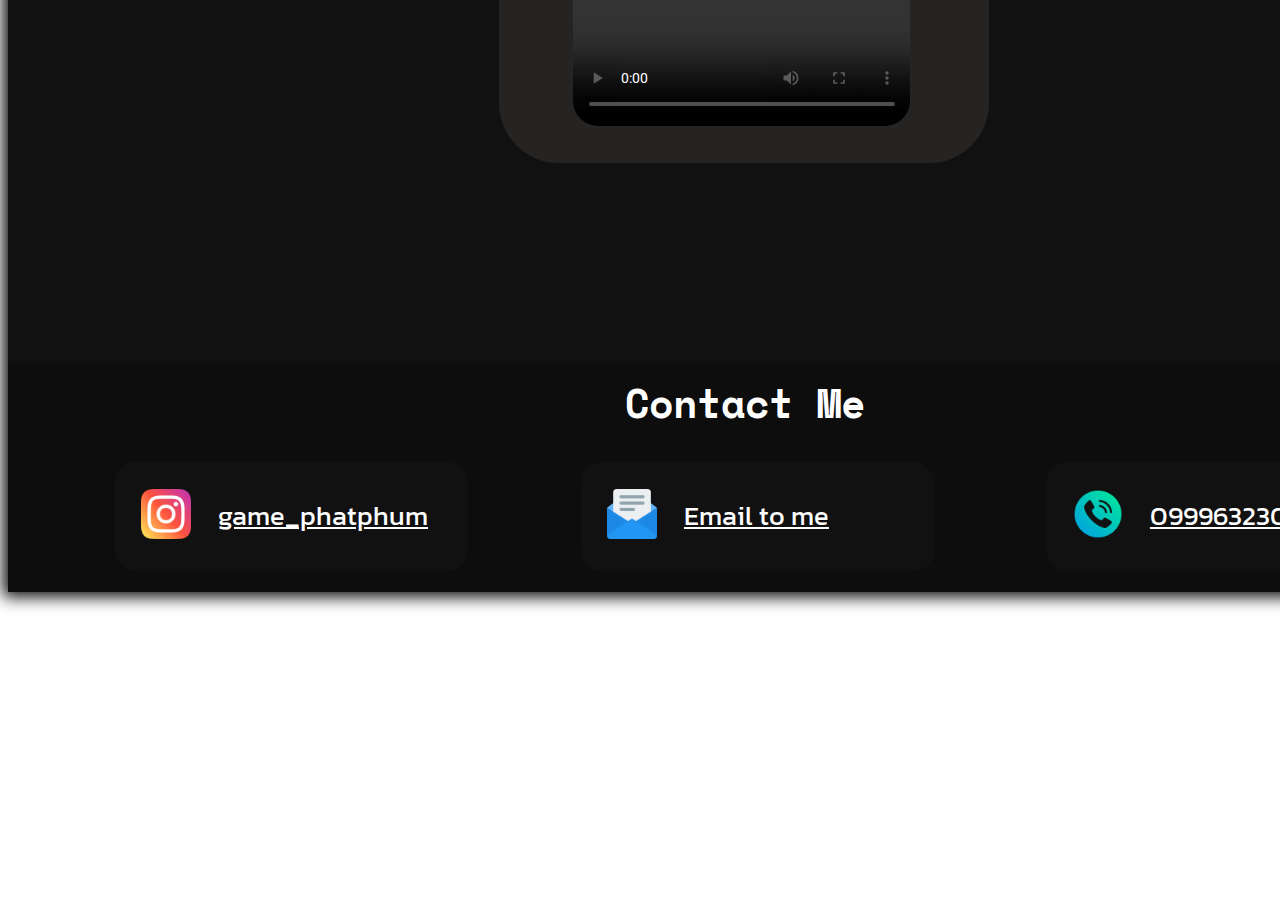
==== commit d13e6117: "Ver.2 add nev links" ====
--- a/index.html
+++ b/index.html
@@ -31,9 +31,9 @@
                </div>
             </div>
             <div class="nev1">
-                <a class="nev2">Home</a>
-                <a class="nev3">My Adviser</a>
-                <a class="nev4">My Activities</a>
+                <a class="nev2" >Home</a>
+                <a class="nev3" href="https://phattharaphum.github.io./MyCSTUPassport-6609612160/html/myAdvisor.html">My Adviser</a>
+                <a class="nev4" href="https://phattharaphum.github.io./MyCSTUPassport-6609612160/html/myActivities.html">My Activities</a>
             </div>
         </div>
 		<div class="tmn">
--- a/css/Style01.css
+++ b/css/Style01.css
@@ -2,7 +2,7 @@
 body {
     /*background-image: linear-gradient(to left ,#13222E, #4D5F6C, #7E888C);
 	background-color: #252422; */
-	background-image:url(https://github.com/Phattharaphum/MyCSTUPassport-6609612160/blob/main/image/bg01.jpg);
+	background-image:url(https://raw.githubusercontent.com/Phattharaphum/MyCSTUPassport-6609612160/main/image/bg01.jpg);
 	background-attachment:fixed;
 	background-size: cover;
 	width: 100%;
@@ -32,7 +32,7 @@
 	display: inline-flex;
 	flex-direction: column;
 	width: 100%;
-	background-image: url(https://github.com/Phattharaphum/MyCSTUPassport-6609612160/blob/main/image/bg01blur.jpg);
+	background-image: url(https://raw.githubusercontent.com/Phattharaphum/MyCSTUPassport-6609612160/main/image/bg01blur.jpg);
 	background-attachment:fixed;
 	background-size: cover;
 	
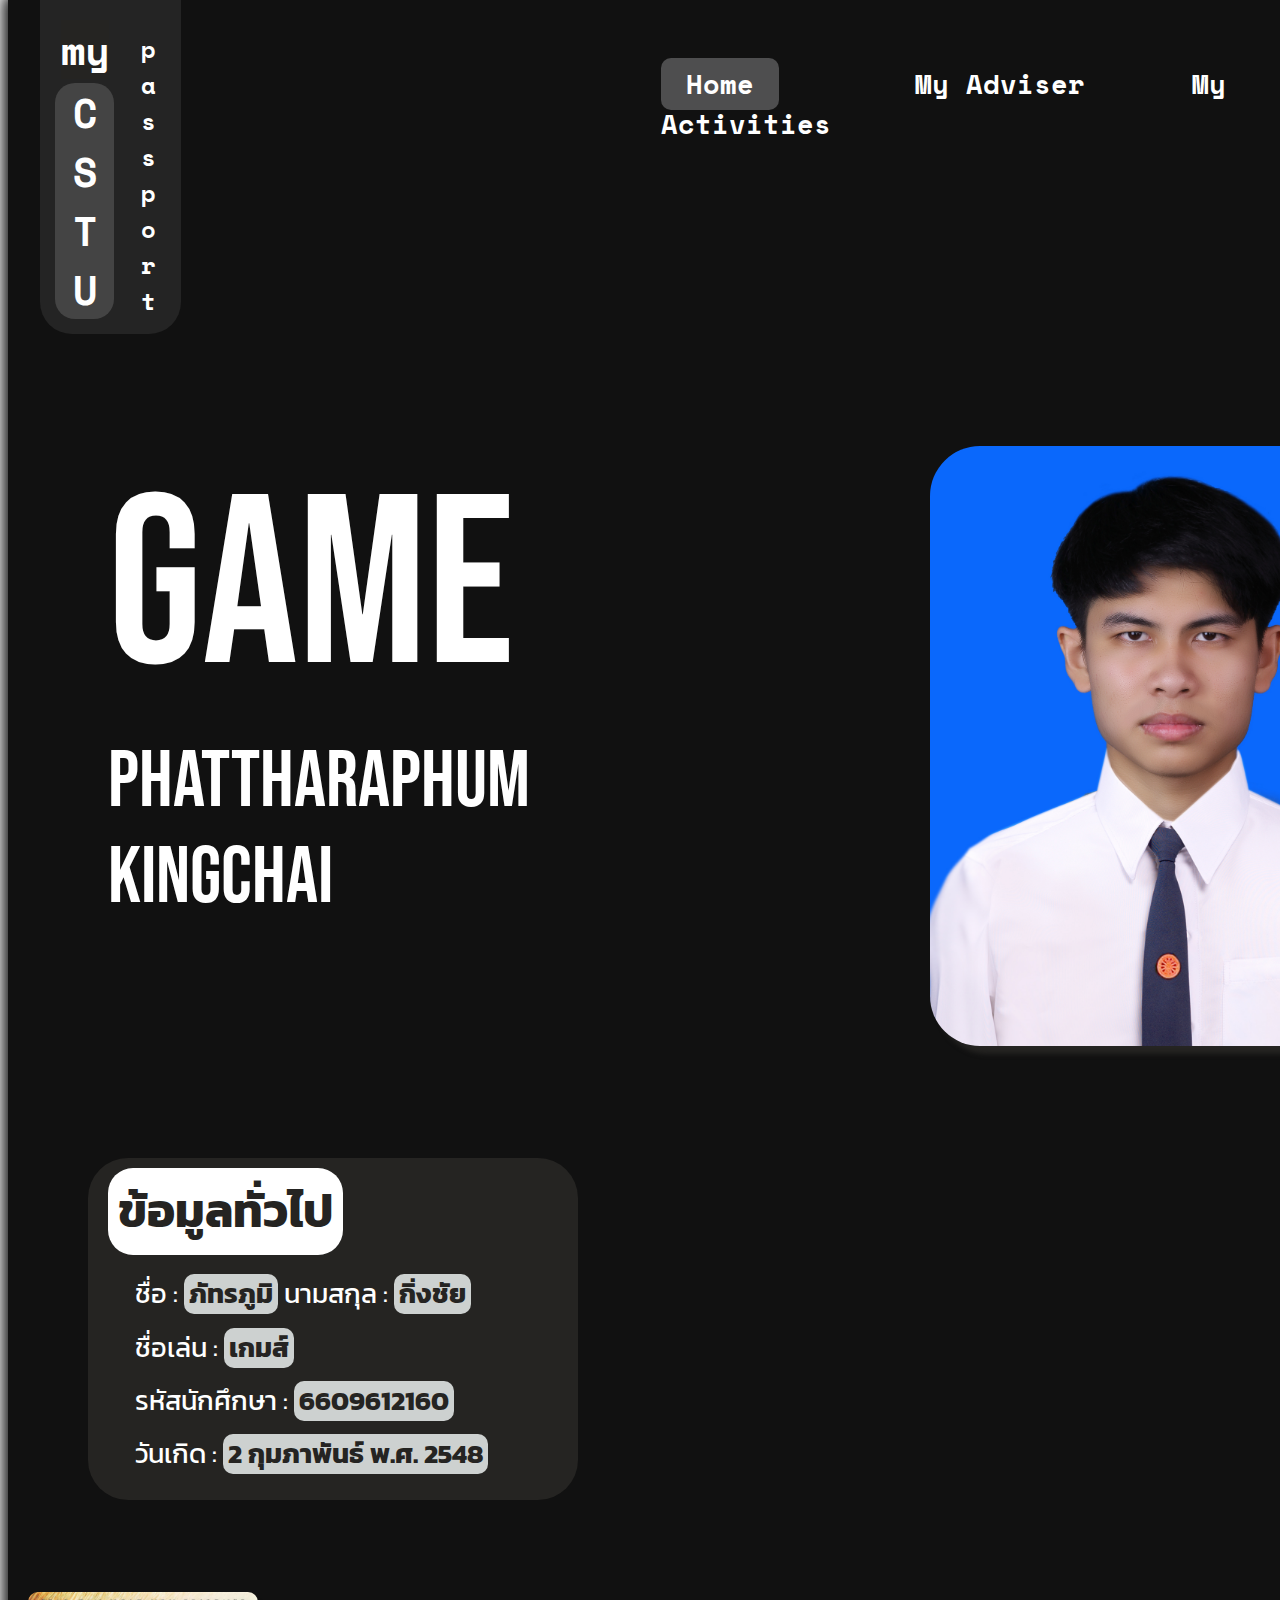
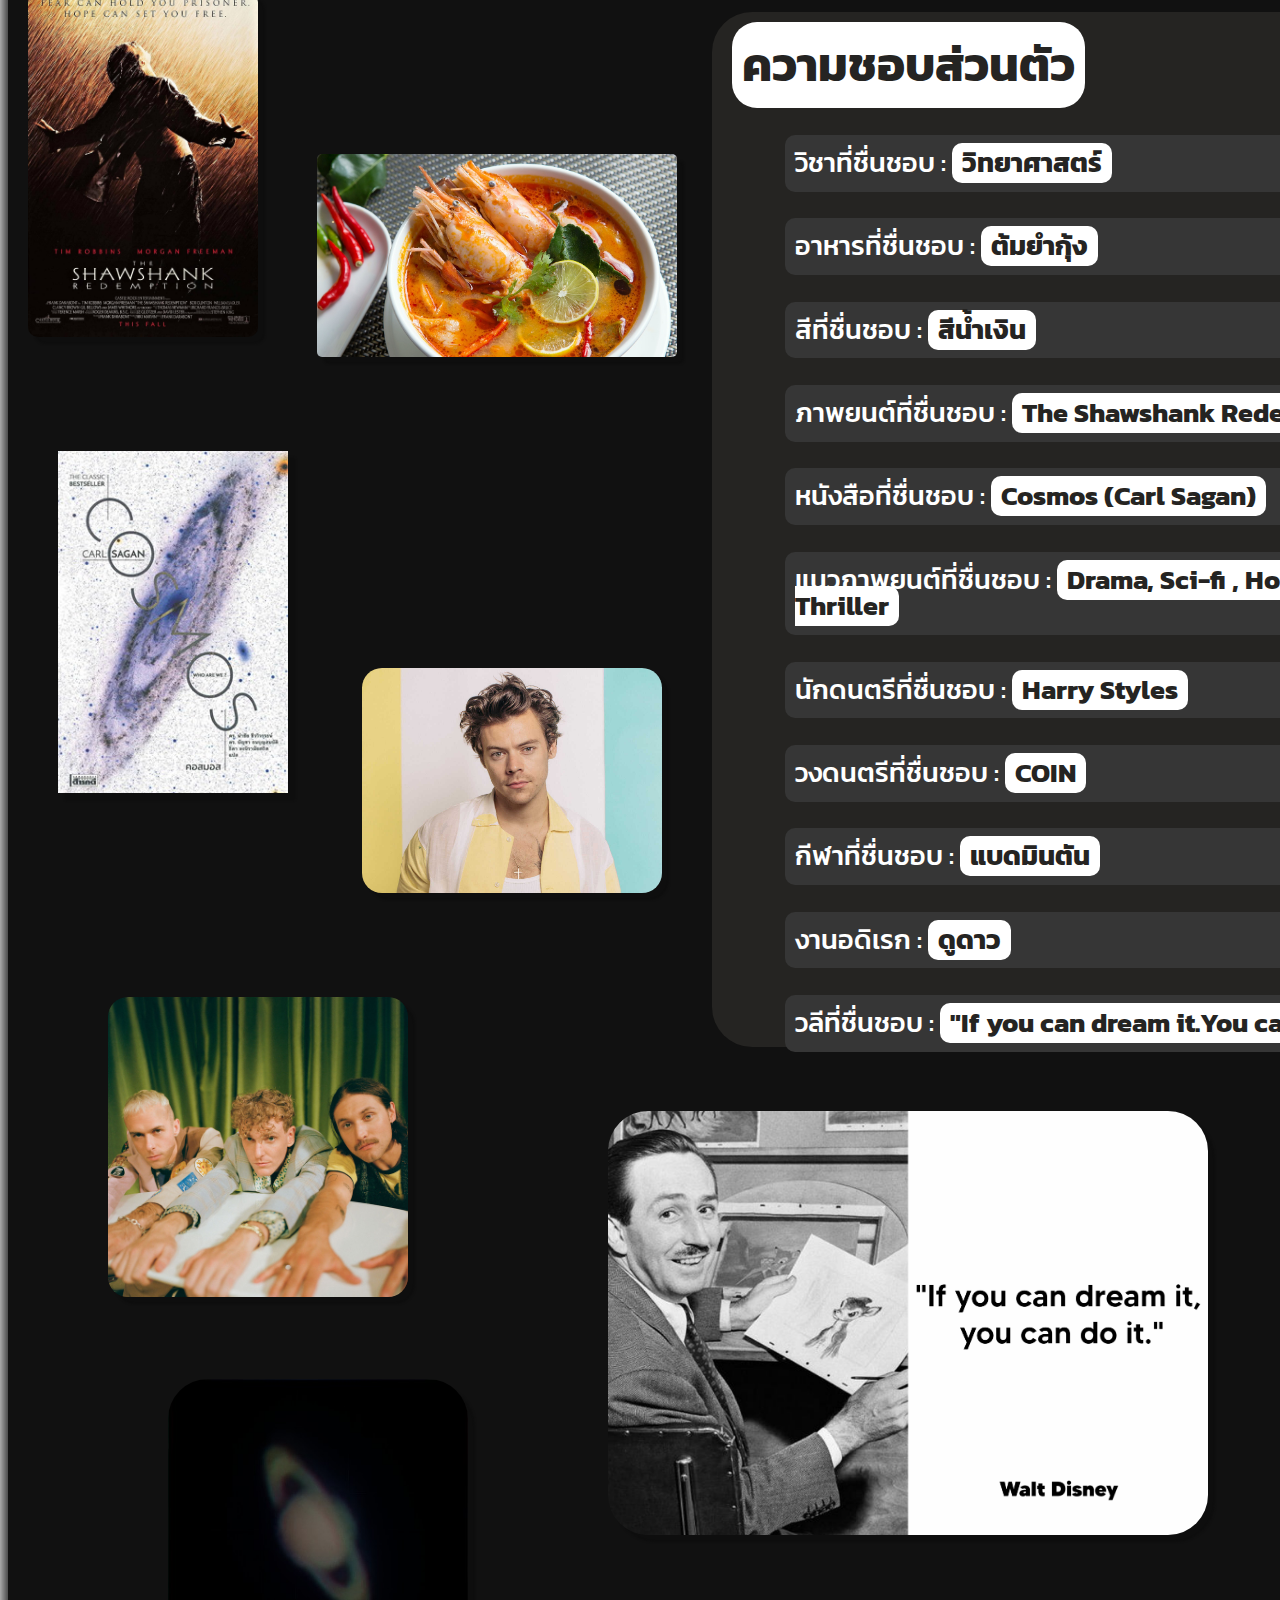
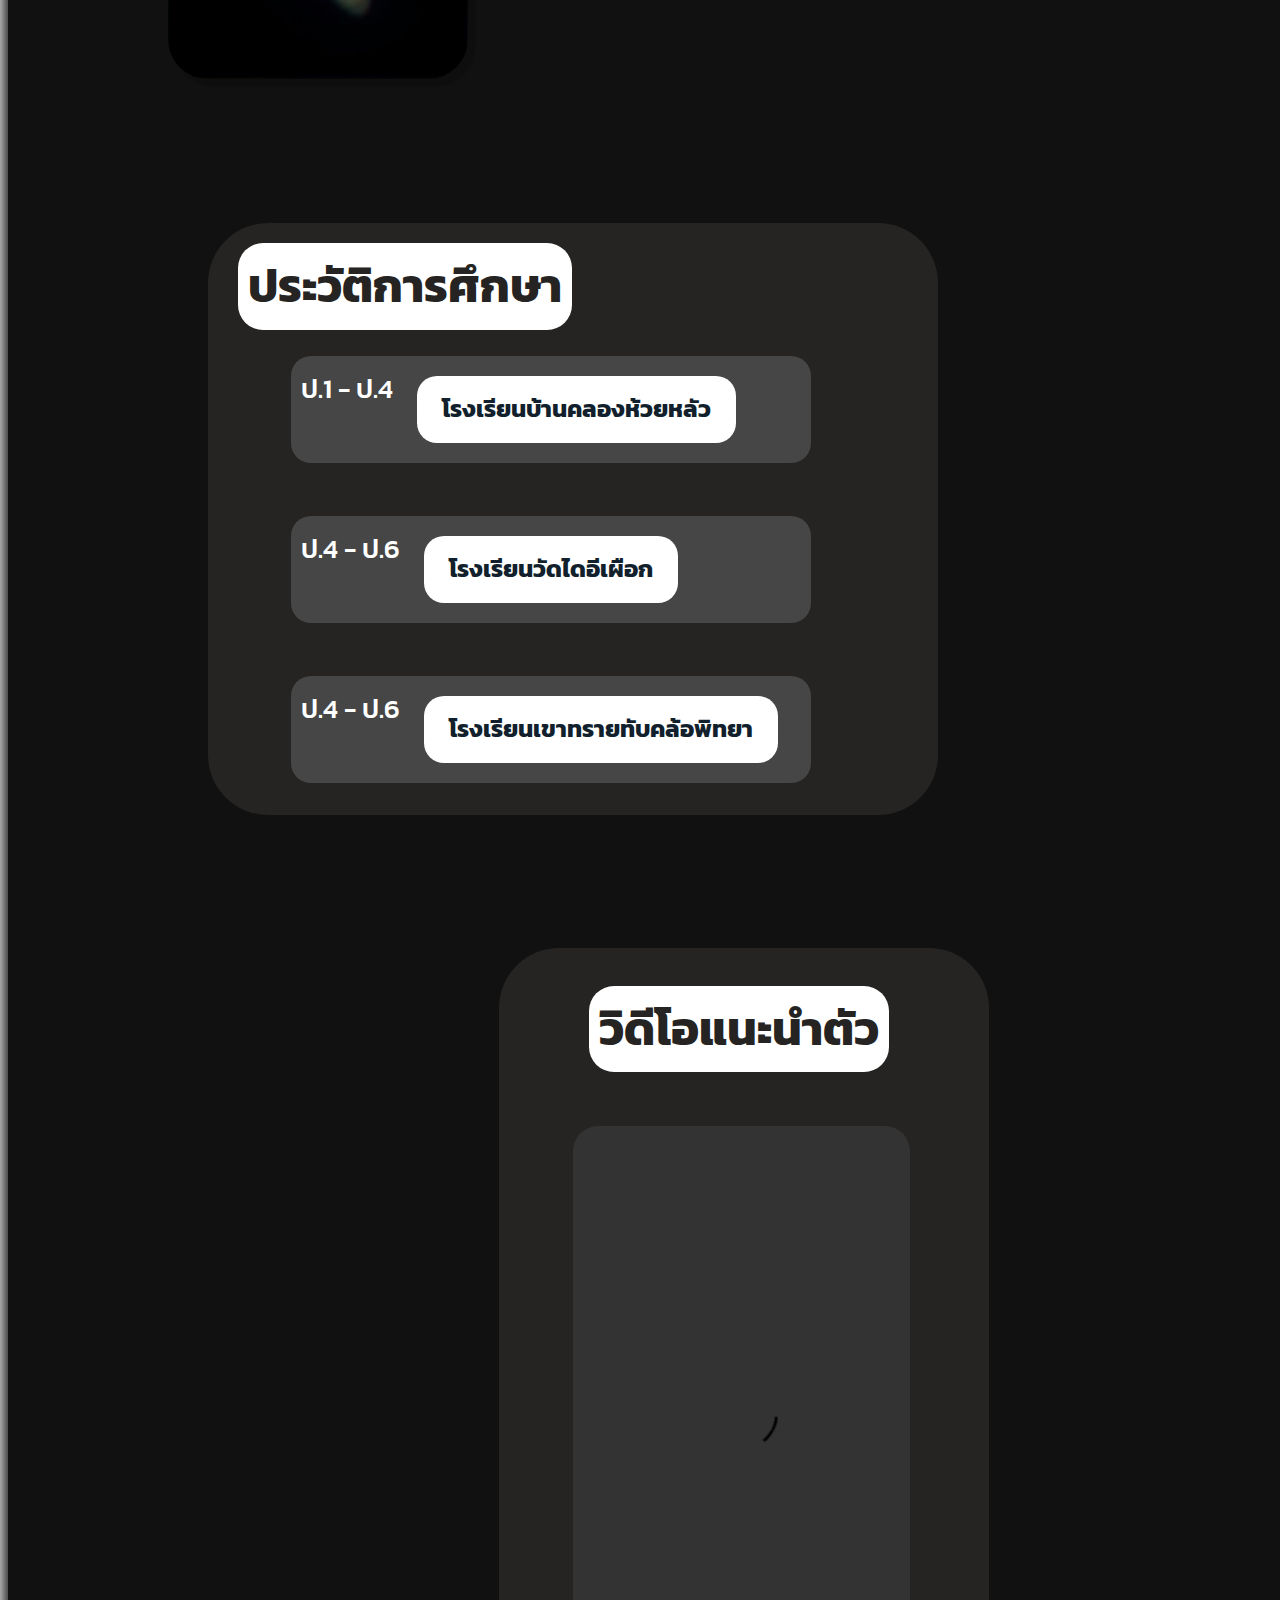
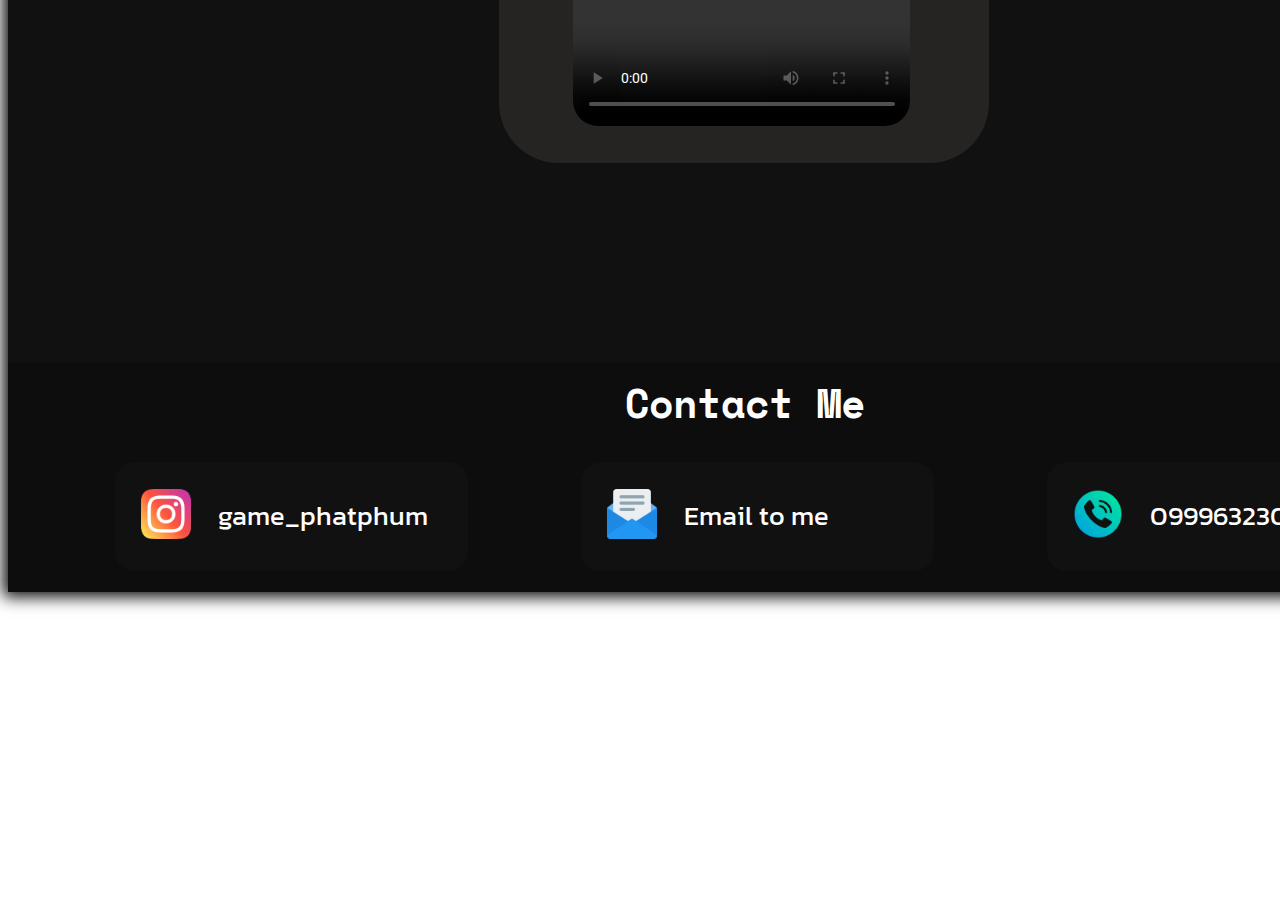
==== commit 67c37c95: "Ver.2 add myacpic1" ====
--- a/index.html
+++ b/index.html
@@ -122,7 +122,7 @@
 	<div class="maininfo5">
 			<div class="info5">
 					<div class="cont1">
-						<img src="image/IG.png" alt="IG" class="pic2"><a href="https://www.instagram.com/game_phatphum/" class="ln">game_phatphum</a>
+						<img src="image/IG.png" alt="IG" class="pic2"><a href="https://www.instagram.com/game_phatphum/" class="ln" target="_blank">game_phatphum</a>
 					</div>
 					<div class="cont1">
 						<img src="image/email.png" alt="Email" class="pic2"><a href="mailto:phattaraphum.c.th@gmail.com" class="ln" >Email to me </a>
--- a/css/Style01.css
+++ b/css/Style01.css
@@ -520,3 +520,14 @@
 	margin: 0 0 0 0;
 	flex-direction: column;
 }
+a:link {
+	text-decoration: none;
+}
+
+a:visited {
+	text-decoration: none;
+}
+
+a:hover {
+	text-decoration: none;
+}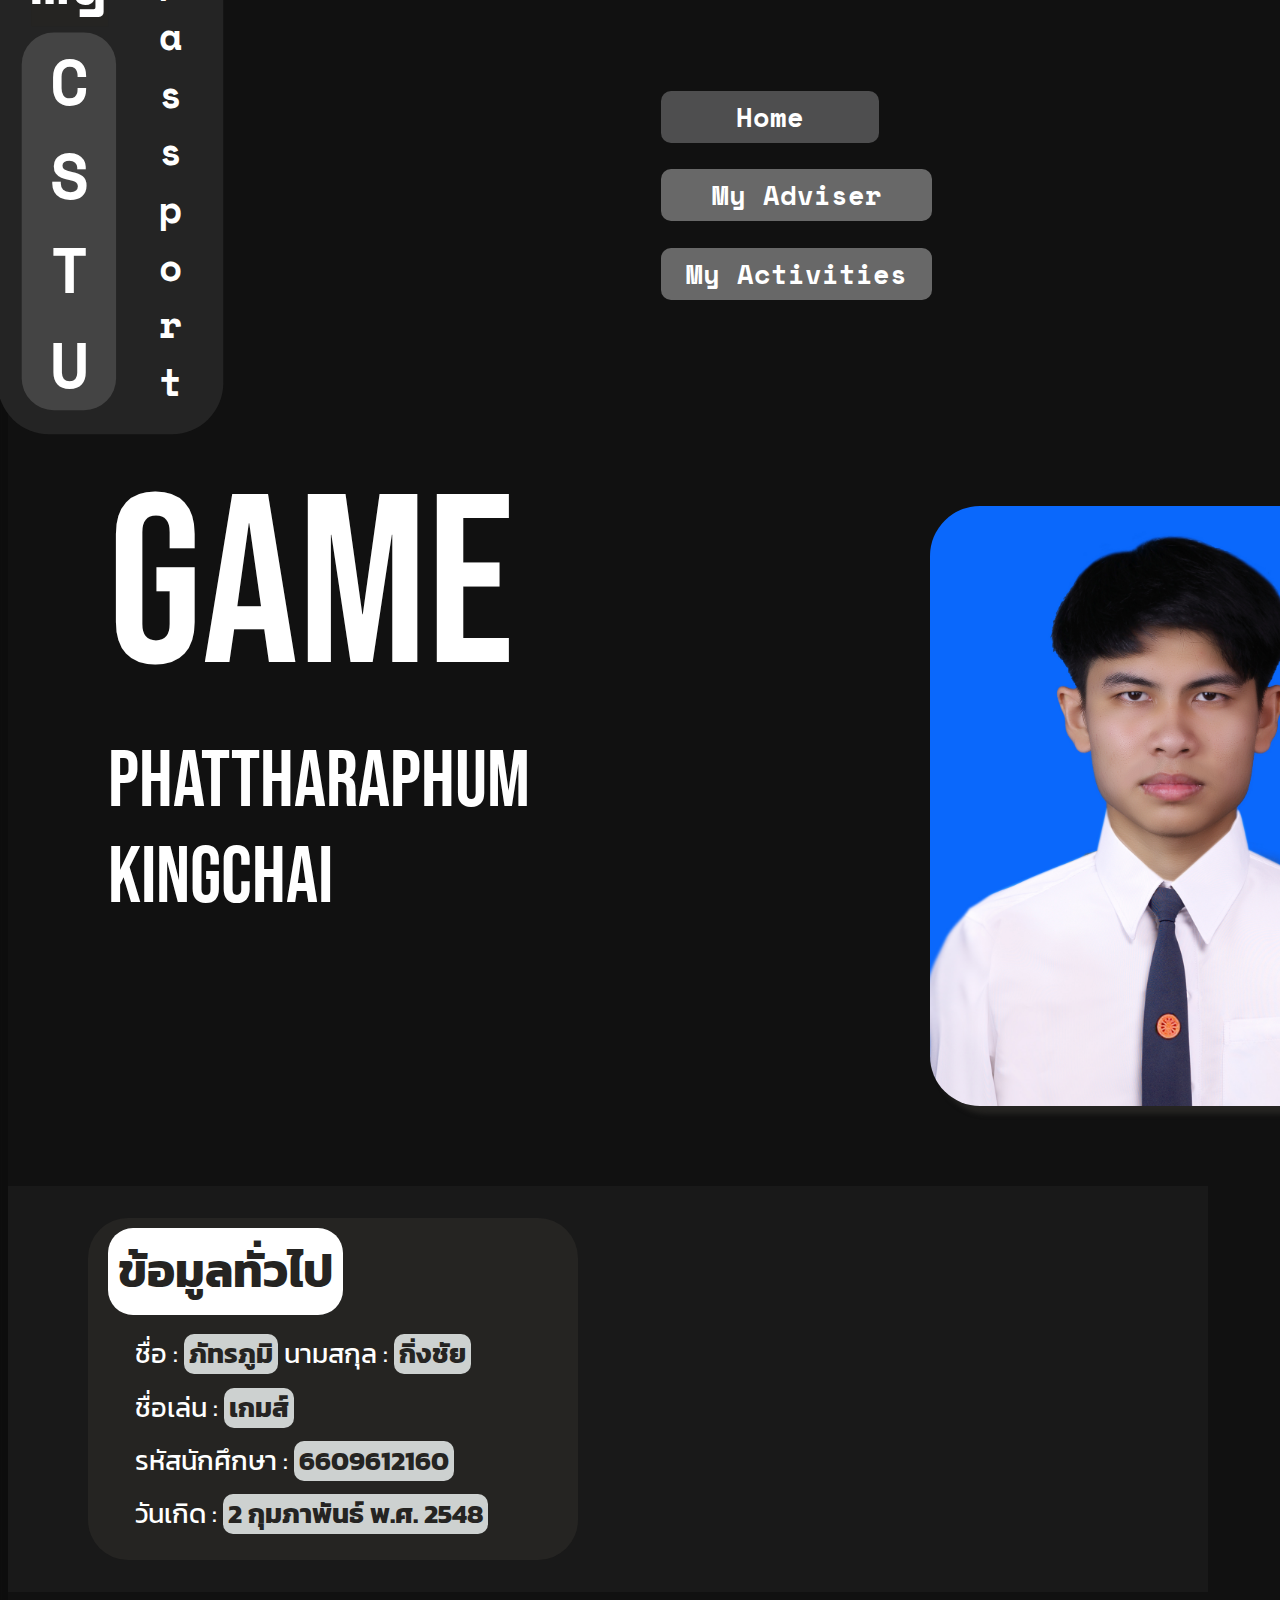
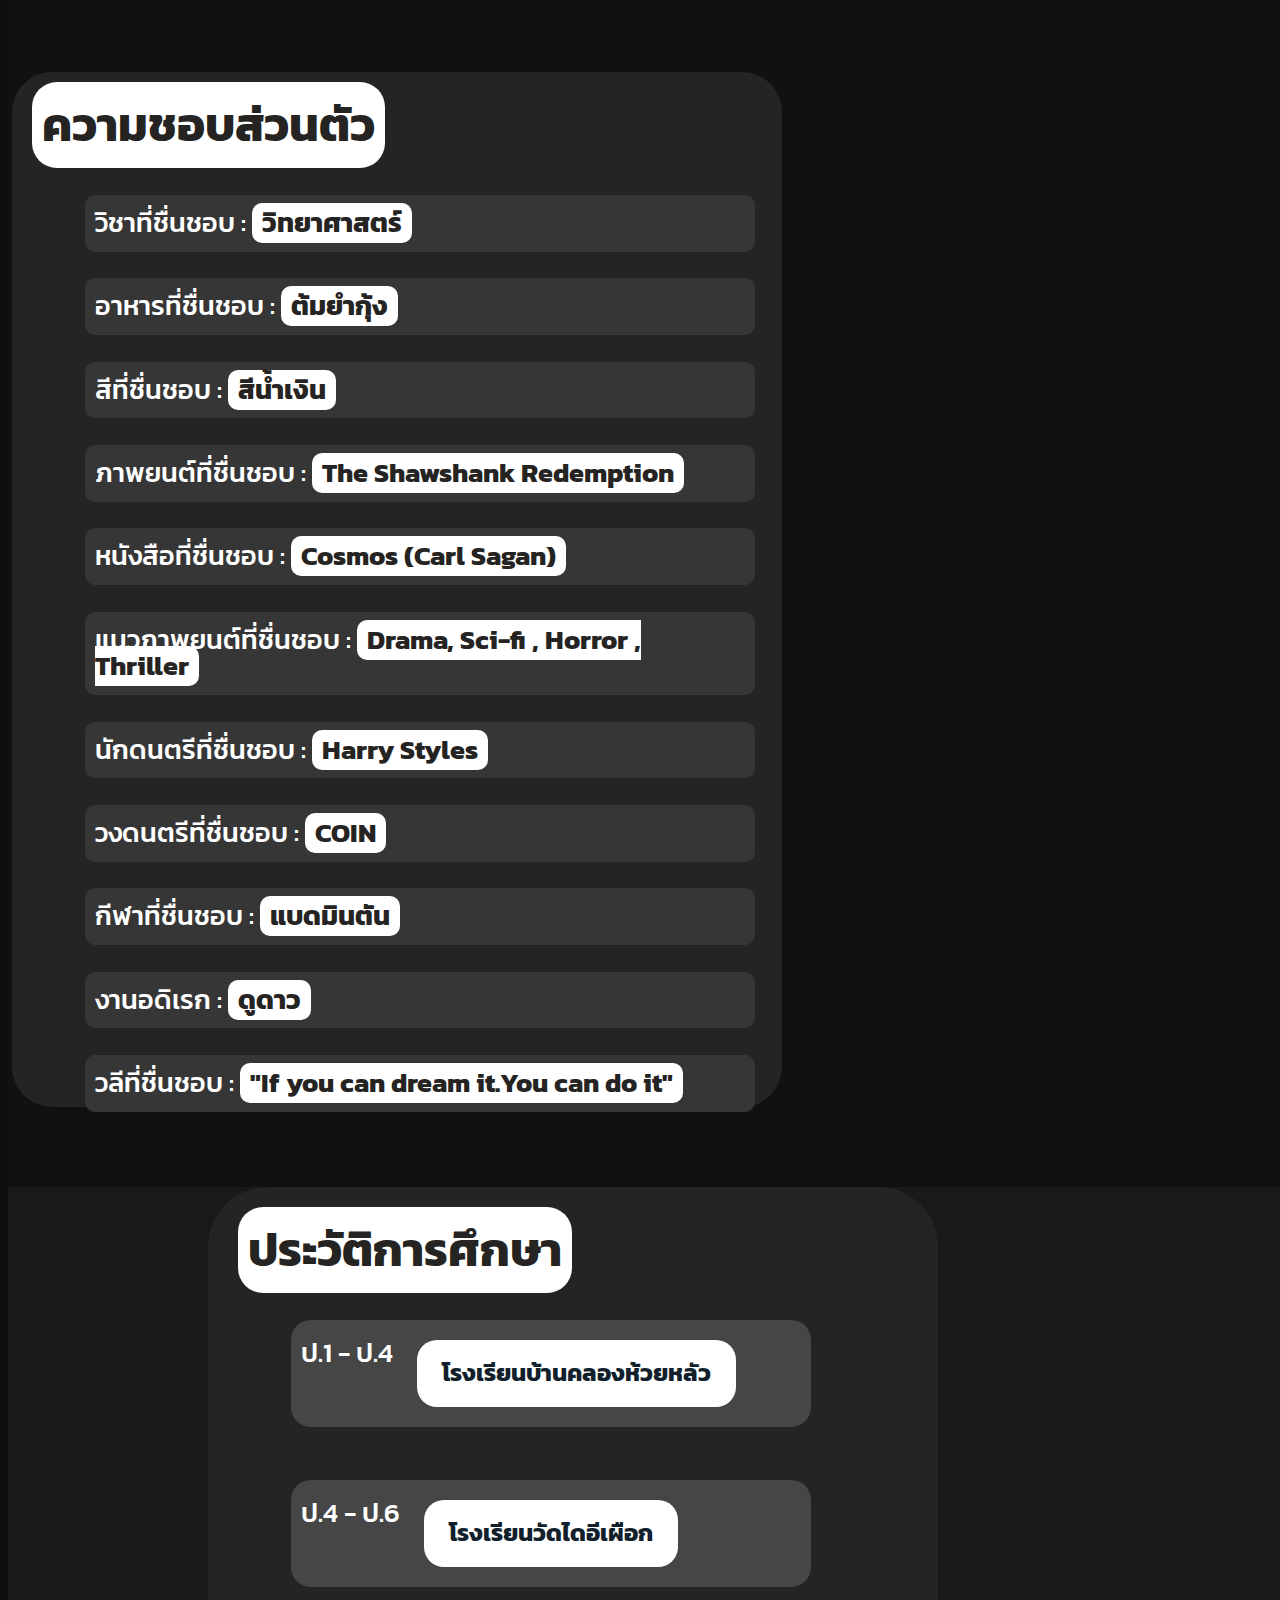
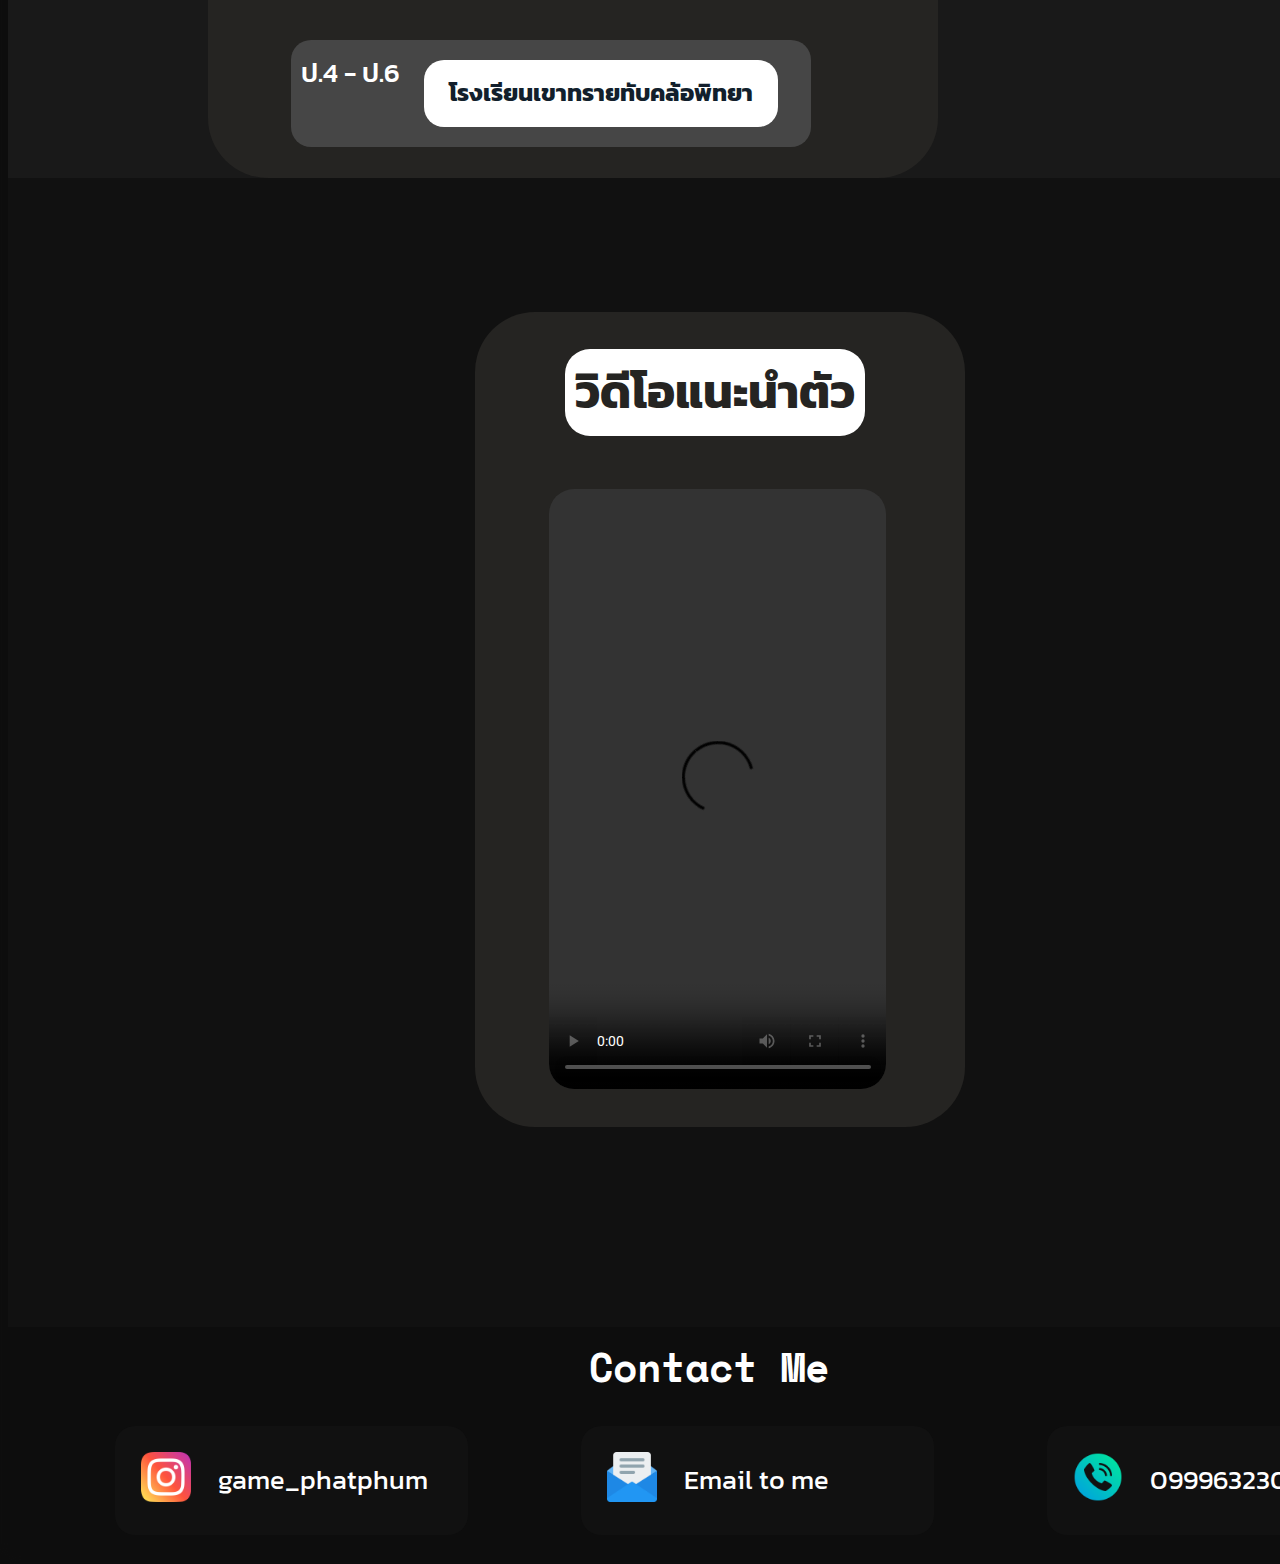
==== commit 0832fe0a: "Ver.4.1" ====
--- a/index.html
+++ b/index.html
@@ -1,9 +1,13 @@
 <!DOCTYPE html>
 <html>
     <header>
+		<meta charset="UTF-8">
+		<meta name="viewport" content="width=device-width, initial-scale=1.0">
         <title>My CSTU Passport</title>
 		<link rel="icon" type="image/x-icon" href="image/hh.ico">
-        <link rel="stylesheet" type="text/css" href="css/Style01.css" media="all">
+        <link rel="stylesheet" type="text/css" href="css/home-mb.css" media="all">
+		<link rel="stylesheet" type="text/css" href="css/home-ip.css" media="all">
+		<link rel="stylesheet" type="text/css" href="css/home-pc.css" media="all">
         <link rel="stylesheet" href="https://fonts.googleapis.com/css?family=Space Mono">
 	    <link rel="stylesheet" href="https://fonts.googleapis.com/css?family=Bebas Neue">
         <link rel="stylesheet" href="https://fonts.googleapis.com/css?family=Roboto">
--- a/css/home-mb.css
+++ b/css/home-mb.css
@@ -0,0 +1,392 @@
+/*html {zoom: 30%;}*/
+body {
+	width: 100%;
+	height: 100%;
+	margin-top: 0;
+	background-color: #0E0E0E;
+}
+.sbody {
+    margin: auto;
+	height: 100%;
+}
+div.mainbd {
+	display: inline-flex;
+	flex-direction: column;
+	background-color: #111111;
+	margin: auto;
+	width: 100%;
+	background-attachment: fixed;
+}
+div.tophead {
+    display: flex;
+}
+div.W1 {
+	display: inline-flex;
+	flex-direction: column;
+	width: 100%;
+	background-image: url("imgvdo/bg02blur.jpg");
+	background-attachment:fixed;
+	background-size:contain;	
+}
+div.mhead {
+    background-color: #242424;
+    display:inline-flex;
+    padding: 15px;
+    border-radius: 0 0 2em 2em;
+    margin: 0 0 2em 2em;
+	transform: scale(1.6);
+	position: relative;
+	margin-left: 5em;
+	margin-top: 5em;			
+}
+div.nev1 {
+	display: flex;
+	flex-direction: column;
+    color:white ;
+    align-self: baseline;
+    margin-left: 30em;
+    margin-top: 2em;
+}
+a.nev2 {
+    font-family:space mono ;
+	font-weight:700;
+    color: white;
+    margin-right: 0.3em;
+    font-weight: bold;
+    font-size: 35pt;
+	background-color: #262626;
+	border-radius: 10px;
+	padding: 6px 25px 6px 25px;
+	margin-top: 1em;
+	text-align: center;
+}
+div.s1head {
+    display:inline-flex;
+    flex-direction: column;
+    margin: 0;
+}
+div.s2head {
+    display:inline-flex;
+    flex-direction: column;
+    margin-top: 1em;
+    margin-left: 1em;
+}
+p.my {
+    font-family: space mono;
+    font-size: 30pt;
+    color: white;
+    font-weight: bold;
+    text-align: center;
+    margin: auto ;
+	background-color: #252422;
+}
+p.cstu {
+    text-orientation: upright;
+    writing-mode: vertical-rl;
+    font-family: space mono;
+    font-size: 30pt;
+    color: white;
+    font-weight: bold;
+    margin: 0;
+    background-color: #444444;
+    border-radius: 20px;
+    
+}
+p.passp {
+    text-orientation: upright;
+    writing-mode: vertical-rl;
+    font-family: space mono;
+    font-size: 18pt;
+    color: white;
+    font-weight: bold;
+    margin: auto;
+}
+div.tmn {
+	display: inline-flex;
+	margin: 0;
+	flex-direction: row;
+	width: 100%;
+	padding-top: 5em;
+	padding-bottom: 5em;
+	
+}
+div.mn {
+	display:inline-flex;
+	flex-direction: column;
+	margin: 0;
+	align-items: flex-start;
+}
+p.mnn {
+	color: white;
+	font-family: Bebas Neue;
+	font-size: 240pt;
+	margin: 0;
+	margin-left: 70px
+}
+p.mnn2 {
+	color: white;
+	font-family: Bebas Neue;
+	font-size: 70pt;
+	margin: 0;
+	margin-left: 80px
+}
+p.mnn3 {
+	color: white;
+	font-family: Bebas Neue;
+	font-size: 60pt;
+	margin-top: 0;
+	margin-left: 80px
+}
+.img1 {
+	height: 600px;
+	position:sticky;
+	margin-left: 3em;
+	margin-top: 60px;
+	border-radius: 40px;
+	box-shadow: 8px 8px 40px 0px #252422;
+}
+h2 {
+	font-family: Kanit;
+	font-size: 35pt;
+	font-weight:700;
+	background-color:white;
+	display: inline-flex;
+	padding: 30px 10px 30px 10px;
+	margin: auto;
+	border-radius: 25px;
+	color:#252422;
+	
+}
+h2.h2s {
+	font-family: Kanit;
+	font-size: 35pt;
+	font-weight:700;
+	background-color:white;
+	display: inline-flex;
+	padding: 30px 10px 30px 10px;
+	margin: auto;
+	border-radius: 25px;
+	color:#252422;
+	margin-left: 1em;
+}
+strong{
+	font-weight: 700;
+	background-color: #CDD1D0;
+	color:#252422;
+	font-family: Kanit;
+	font-size: 40pt;
+	border-radius: 10px;
+	padding: 0px 5px 0px 5px;
+	
+}
+div.mnf1{
+	padding-top: 2em;
+	padding-bottom: 2em;
+	background-color: #191919;
+	width: 1200px;
+}
+div.mnf2{
+	margin-top: 2em;
+	display: inline-flex;
+	flex-direction: row;
+}
+div.mnf3{
+	margin-top: 5em;
+	background-color: #191919;
+}
+div.maininfo1 {
+	display: inline-flex;
+	font-size: 40pt;
+	font-family: Kanit;
+	line-height: 30pt;
+	margin-left: 1em;
+	padding: 10px 20px 5px 20px;
+	color: white;
+	width: 800px;
+} 
+p {
+	margin: 1em;
+}
+div.t1{
+	width: 700px;
+	display: none;
+}
+div.maininfo2 {
+	display: inline-flex;
+	font-size: 30pt;
+	font-family: Kanit;
+	line-height: 30pt;
+	padding: 10px 20px 5px 20px;
+	border-radius: 40px;
+	color: white;
+	margin-left: 0.2em;
+	width: 1150px;
+	height: 1400px
+}
+p.bb1 {
+	font-weight: 500;
+	font-family: Kanit;
+	font-size: 30pt;
+	border-radius: 5px;
+	padding: 15px 10px 15px 10px;
+	color: white;
+	margin-left: 2em;
+	width: 1000px;
+	
+	
+}
+span.bb2 {
+	font-weight: 700;
+	background-color: white;
+	font-family: Kanit;
+	font-size: 30pt;
+	border-radius: 10px;
+	padding: 0px 10px 0px 10px;
+	color: #252422;	
+}
+div.maininfo3 {
+	display: inline-flex;
+	font-size: 20pt;
+	font-family: Kanit;
+	line-height: 20pt;
+	padding: 20px 0px 5px 30px;
+	border-radius: 60px;
+	color: white;
+	width: 450px;
+	margin-left: 30px;
+	width: 700px;
+	transition:all 400ms ease-in-out ;
+} 
+p.bb4 {
+	font-weight: 500;
+	background-color: #212121;
+	font-family: Kanit;
+	font-size: 40pt;
+	border-radius: 20px;
+	padding: 20px 10px 20px 10px;
+	color: white;
+	margin-left: 1.2em;
+	width: 900px;
+	display: inline-flex;
+	
+}
+span.bb5 {
+	font-weight: 700;
+	background-color: white;
+	font-family: Kanit;
+	font-size: 30pt;
+	border-radius: 20px;
+	padding: 20px 25px 20px 25px;
+	color: #121F2C;
+	margin-left: 1em;
+	align-items: center;
+	
+}
+div.maininfo4 {
+	display: inline-flex;
+	flex-direction: column;
+	font-size: 20pt;
+	font-family: Kanit;
+	line-height: 20pt;
+	border-radius: 60px;
+	color: white;
+	width: 450px;
+	margin-left: 1em;
+	width: 450px;
+	height: 800px;
+	justify-content: center;
+}
+div.maininfo5 {
+	display: flex;
+	flex-direction: row;
+	font-size: 20pt;
+	font-family: Kanit;
+	line-height: 1pt;
+	background-color: #0D0D0D;
+	border-radius: 0px;
+	color: white;
+	width: 100%;
+	height: 150px;	
+}
+.vid1 {
+	margin-top: -2em;
+	margin-left: 23em;
+	border-radius: 15px;
+	
+}
+.pic2 {
+	height: 50px;
+}
+.cont1 {
+	display: inline-flex;
+	flex-direction: row;
+	background-color: #111111;
+	margin-top: 10px;
+	padding: 0.5em;
+	border-radius: 20px;
+	width: 300px;
+	margin-left: 1.8em;
+	transition:all 600ms
+}
+a.ln{
+	margin: 1em;
+	color: white;
+}
+.nev3 {
+	font-family:space mono ;
+	font-weight:700;
+    color: white;
+    margin-right: 0.3em;
+    font-weight: bold;
+    font-size: 35pt;
+	background-color: #686868;
+	border-radius: 10px;
+	padding: 6px 25px 6px 25px;
+	margin-top: 1em;
+	text-align: center;
+}
+.nev4 {
+	 font-family:space mono ;
+	font-weight:700;
+    color: white;
+    margin-right: 0.3em;
+    font-weight: bold;
+    font-size: 35pt;
+	background-color: #686868;
+	border-radius: 10px;
+	padding: 6px 25px 6px 25px;
+	margin-top: 1em;
+}
+
+.Footer {
+	text-align: center;
+	font-family: space mono;
+	font-size: 50pt;
+	font-weight: bold;
+	color: white;
+	background-color: #0D0D0D;
+	margin-top: 0em;
+	padding-top: 10px;
+	padding-bottom: 10px;
+}
+.freespace {
+	height: 300px;
+	background-color: transparent;
+	display: none;
+}
+.upbody {
+	display: flex;
+	margin: 0 0 0 0;
+	flex-direction: column;
+}
+a:link {
+	text-decoration: none;
+}
+
+a:visited {
+	text-decoration: none;
+}
+
+a:hover {
+	text-decoration: none;
+}--- a/css/home-pc.css
+++ b/css/home-pc.css
@@ -0,0 +1,536 @@
+@media screen and (min-width: 1200px)
+{
+/*html {zoom: 80%;}*/
+body {
+    /*background-image: linear-gradient(to left ,#13222E, #4D5F6C, #7E888C);
+	background-color: #252422; */
+	background-image:url(https://raw.githubusercontent.com/Phattharaphum/MyCSTUPassport-6609612160/main/image/bg01.jpg);
+	background-attachment:fixed;
+	background-size: cover;
+	width: 100%;
+	height: 100%;
+	margin-top: 0;
+	background-size:cover;
+	background-attachment:fixed;
+}
+.sbody {
+    margin: auto;
+	max-width:1500px;
+	height: 100%;
+	box-shadow: 0px 0px 15px 5px #0E0E0E;
+}
+div.mainbd {
+	display: inline-flex;
+	flex-direction: column;
+	background-color: #111111;
+	margin: auto;
+	width: 100%;
+	background-attachment: fixed;
+}
+div.tophead {
+    display: flex;
+}
+div.W1 {
+	display: inline-flex;
+	flex-direction: column;
+	width: 100%;
+	background-image: url(https://raw.githubusercontent.com/Phattharaphum/MyCSTUPassport-6609612160/main/image/bg01blur.jpg);
+	background-attachment:fixed;
+	background-size: cover;
+	
+}
+div.mhead {
+    background-color: #242424;
+    display:inline-flex;
+    padding: 15px;
+    border-radius: 0 0 2em 2em;
+    margin: 0 0 2em 2em;
+}
+div.nev1 {
+    color:white ;
+    align-self: baseline;
+    margin-left: 30em;
+    margin-top: 4em;
+}
+a.nev2 {
+    font-family:space mono ;
+	font-weight:700;
+    color: white;
+    margin-right: 4em;
+    font-weight: bold;
+    font-size: 20pt;
+	background-color: #4E4E4F;
+	border-radius: 10px;
+	padding: 6px 25px 6px 25px;
+}
+div.s1head {
+    display:inline-flex;
+    flex-direction: column;
+    margin: 0;
+}
+div.s2head {
+    display:inline-flex;
+    flex-direction: column;
+    margin-top: 1em;
+    margin-left: 1em;
+}
+p.my {
+    font-family: space mono;
+    font-size: 30pt;
+    color: white;
+    font-weight: bold;
+    text-align: center;
+    margin: auto ;
+	background-color: #252422;
+}
+p.cstu {
+    text-orientation: upright;
+    writing-mode: vertical-rl;
+    font-family: space mono;
+    font-size: 30pt;
+    color: white;
+    font-weight: bold;
+    margin: 0;
+    background-color: #444444;
+    border-radius: 20px;
+    
+}
+p.passp {
+    text-orientation: upright;
+    writing-mode: vertical-rl;
+    font-family: space mono;
+    font-size: 18pt;
+    color: white;
+    font-weight: bold;
+    margin: auto;
+}
+div.tmn {
+	display: inline-flex;
+	margin: 0;
+	flex-direction: row;
+	width: 100%;
+	padding-top: 5em;
+	padding-bottom: 5em;
+	
+}
+div.mn {
+	display:inline-flex;
+	flex-direction: column;
+	margin: 0;
+	align-items: flex-start;
+}
+p.mnn {
+	color: white;
+	font-family: Bebas Neue;
+	font-size: 180pt;
+	margin: 0;
+	margin-left: 100px
+}
+p.mnn2 {
+	color: white;
+	font-family: Bebas Neue;
+	font-size: 60pt;
+	margin: 0;
+	margin-left: 100px
+}
+p.mnn3 {
+	color: white;
+	font-family: Bebas Neue;
+	font-size: 60pt;
+	margin-top: 0;
+	margin-left: 100px
+}
+.img1 {
+	height: 600px;
+	position:sticky;
+	margin-left: 25em;
+	border-radius: 50px;
+	/*box-shadow: 10px 10px 20px 1px black*/
+	box-shadow: 8px 8px 5px 0px #252422;
+}
+h2 {
+	font-family: Kanit;
+	font-size: 35pt;
+	font-weight:700;
+	background-color:white;
+	display: inline-flex;
+	padding: 30px 10px 30px 10px;
+	margin: auto;
+	border-radius: 25px;
+	color:#252422;
+	
+}
+h2.h2s {
+	font-family: Kanit;
+	font-size: 35pt;
+	font-weight:700;
+	background-color:white;
+	display: inline-flex;
+	padding: 30px 10px 30px 10px;
+	margin: auto;
+	border-radius: 25px;
+	color:#252422;
+	margin-left: 1.5em;
+}
+strong{
+	font-weight: 700;
+	background-color: #CDD1D0;
+	color:#252422;
+	font-family: Kanit;
+	font-size: 20pt;
+	border-radius: 10px;
+	padding: 0px 5px 0px 5px;
+	
+}
+div.mnf1{
+	padding-top: 2em;
+	padding-bottom: 2em;
+}
+div.mnf2{
+	margin-top: 5em;
+	display: inline-flex;
+	flex-direction: row;
+}
+div.mnf3{
+	margin-top: 5em;
+}
+div.mnf4{
+	margin-top: 5em
+}
+div.mn2f4{
+	margin-top: 5em;
+	display: flex;
+	flex-direction: row;
+	
+	
+}
+div.maininfo1 {
+	display: inline-flex;
+	font-size: 20pt;
+	font-family: Kanit;
+	line-height: 20pt;
+	/*background-image: linear-gradient(#4D5F6C,#273745);*/
+	background-color : #252422; 
+	margin-left: 80px;
+	padding: 10px 20px 5px 20px;
+	border-radius: 40px;
+	color: white;
+	/*box-shadow:0px 0px 20px 3px rgba(0, 0, 0, 0.5);*/
+	/*box-shadow: 20px 20px 2px 0px #111E2B;*/
+	width: 450px;
+	transition:all 400ms ease-in-out ;
+} 
+div.maininfo1:hover {
+	transform: scale(1.3, 1.3);
+}
+p {
+	margin: 1em;
+}
+div.t1{
+	width: 700px;
+}
+div.maininfo2 {
+	display: inline-flex;
+	font-size: 20pt;
+	font-family: Kanit;
+	line-height: 20pt;
+	/*background-image: linear-gradient(#4D5F6C,#273745); */
+	background-color: #252422;
+	padding: 10px 20px 5px 20px;
+	border-radius: 40px;
+	color: white;
+	/*box-shadow:12px 12px 20px 1px rgba(0, 0, 0, 0.7);
+	box-shadow: 20px 20px 2px 0px #111E2B;*/
+	width: 450px;
+	margin-left: 4px;
+	width: 730px;
+	height: 1020px
+}
+.mfpic1 {
+	width: 230px;
+	margin: auto;
+	position:relative;
+	top:-20px;
+	left: 20px;
+	transition:transform 400ms ease-in-out;
+	box-shadow: 7px 7px 2px 0px #0E0E0E;
+	border-radius: 10px;
+}
+.mfpic1:hover {
+	transform: scale(1.3, 1.3);
+}
+.mfpic2 {
+	width: 360px;
+	margin: auto;
+	position:relative;
+	top:00px;
+	left: 75px;
+	transition:transform 400ms ease-in-out;
+	box-shadow: 7px 7px 2px 0px #0E0E0E;
+	border-radius: 5px;
+}
+.mfpic2:hover {
+	transform: scale(1.3, 1.3);
+}
+.mfpic3 {
+	width: 230px;
+	margin: auto;
+	position:relative;
+	top:90px;
+	left: 50px;
+	transition:transform 400ms ease-in-out;
+	box-shadow: 7px 7px 2px 0px #0E0E0E;
+	border-radius: 0px;
+}
+.mfpic3:hover {
+	transform: scale(1.2, 1.2);
+}
+.mfpic4 {
+	width: 500px;
+	margin: auto;
+	position:relative;
+	top:50px;
+	left: 150px;
+	transition:transform 400ms ease-in-out;
+	box-shadow: 10px 10px 2px 0px #233543;
+	border-radius: 20px;
+}
+.mfpic5 {
+	width: 300px;
+	margin: auto;
+	position:relative;
+	top:190px;
+	left: 120px;
+	transition:transform 400ms ease-in-out;
+	box-shadow: 7px 7px 2px 0px #0E0E0E;
+	border-radius: 20px;
+}
+.mfpic5:hover {
+	transform: scale(1.2, 1.2);
+}
+.mfpic6 {
+	width: 300px;
+	margin: auto;
+	position:relative;
+	top:290px;
+	left: 100px;
+	transition:transform 400ms ease-in-out;
+	box-shadow: 7px 7px 2px 0px #0E0E0E;
+	border-radius: 20px;
+}
+.mfpic6:hover {
+	transform: scale(1.2, 1.2);
+}
+.mfpic7 {
+	width: 600px;
+	margin: auto;
+	position:relative;
+	top:100px;
+	left: 600px;
+	transition:transform 400ms ease-in-out;
+	/*box-shadow:8px 8px 5px 1px rgba(0, 0, 0, 0.4);*/
+	box-shadow: 7px 7px 2px 0px #0E0E0E;
+	border-radius: 40px;
+}
+.mfpic7:hover {
+	transform: scale(1.2, 1.2);
+	box-shadow: 15px 15px 0px 0px #0E0E0E;
+}
+.mfpic8 {
+	width: 300px;
+	margin: auto;
+	position:relative;
+	top:-60px;
+	left: 160px;
+	transition:transform 400ms ease-in-out;
+	box-shadow: 7px 7px 2px 0px #0E0E0E;
+	border-radius: 40px;
+}
+.mfpic8:hover {
+	transform: scale(1.2, 1.2);
+}
+p.bb1 {
+	font-weight: 500;
+	background-color: #363636;
+	font-family: Kanit;
+	font-size: 20pt;
+	border-radius: 10px;
+	padding: 15px 10px 15px 10px;
+	color: white;
+	margin-left: 2em;
+	width: 650px;
+	
+	
+}
+span.bb2 {
+	font-weight: 700;
+	background-color: white;
+	font-family: Kanit;
+	font-size: 20pt;
+	border-radius: 10px;
+	padding: 0px 10px 0px 10px;
+	color: #252422;	
+}
+div.maininfo3 {
+	display: inline-flex;
+	font-size: 20pt;
+	font-family: Kanit;
+	line-height: 20pt;
+	/*background-image: linear-gradient(#4D5F6C,#273745);*/
+	background-color: #252422;
+	padding: 20px 0px 5px 30px;
+	border-radius: 60px;
+	color: white;
+	width: 450px;
+	margin-left: 200px;
+	width: 700px;
+	transition:all 400ms ease-in-out ;
+} 
+div.maininfo3:hover {
+	transform: scale(1.2, 1.2);
+}
+p.bb4 {
+	font-weight: 500;
+	background-color: #464646;
+	font-family: Kanit;
+	font-size: 20pt;
+	border-radius: 20px;
+	padding: 20px 10px 20px 10px;
+	color: white;
+	margin-left: 2em;
+	width: 500px;
+	display: inline-flex;
+	
+}
+span.bb5 {
+	font-weight: 700;
+	background-color: white;
+	font-family: Kanit;
+	font-size: 18pt;
+	border-radius: 20px;
+	padding: 20px 25px 20px 25px;
+	color: #121F2C;
+	margin-left: 1em;
+	align-items: center;
+	
+}
+div.maininfo4 {
+	margin-top: 2em;
+	display: inline-flex;
+	flex-direction: column;
+	font-size: 20pt;
+	font-family: Kanit;
+	line-height: 20pt;
+	background-color: #252422;
+	padding: 10px 20px 5px 20px;
+	border-radius: 60px;
+	color: white;
+	width: 450px;
+	margin-left: 33.33%;
+	width: 450px;
+	height: 800px;
+	justify-content: center;
+}
+div.maininfo5 {
+	display: flex;
+	flex-direction: row;
+	font-size: 20pt;
+	font-family: Kanit;
+	line-height: 2pt;
+	background-color: #0D0D0D;
+	border-radius: 0px;
+	color: white;
+	width: 100%;
+	height: 150px;
+	
+}
+.vid1 {
+	margin-top: 2em;
+	margin-left: 2em;
+	border-radius: 25px;
+	
+}
+.pic2 {
+	height: 50px;
+}
+.cont1 {
+	display: inline-flex;
+	flex-direction: row;
+	background-color: #111111;
+	margin-top: 20px;
+	padding: 1em;
+	border-radius: 20px;
+	width: 300px;
+	margin-left: 4em;
+	transition:all 600ms
+}
+.cont1:hover{
+	background-color: #292929;
+}
+
+a.ln{
+	margin: 1em;
+	color: white;
+}
+.nev3 {
+	font-family:space mono ;
+	font-weight:700;
+    color: white;
+    margin-right: 2em;
+    font-weight: bold;
+    font-size: 20pt;
+	border-radius: 10px;
+	padding: 6px 25px 6px 25px;
+}
+.nev3:hover {
+		background-color: #4E4E4F;
+}
+
+
+
+.nev4 {
+	 font-family:space mono ;
+	font-weight:700;
+    color: white;
+    margin-right: 2em;
+    font-weight: bold;
+    font-size: 20pt;
+	border-radius: 10px;
+	padding: 6px 25px 6px 25px;
+}
+.nev4:hover {
+		background-color: #4E4E4F;
+}
+.Footer {
+	text-align: center;
+	font-family: space mono;
+	font-size: 30pt;
+	font-weight: bold;
+	color: white;
+	background-color: #0D0D0D;
+	margin-top: 5em;
+	padding-top: 10px;
+	padding-bottom: 10px;
+}
+.freespace {
+	height: 300px;
+	background-color: transparent;
+	
+}
+.upbody {
+	display: flex;
+	margin: 0 0 0 0;
+	flex-direction: column;
+}
+a:link {
+	text-decoration: none;
+}
+
+a:visited {
+	text-decoration: none;
+}
+
+a:hover {
+	text-decoration: none;
+}
+}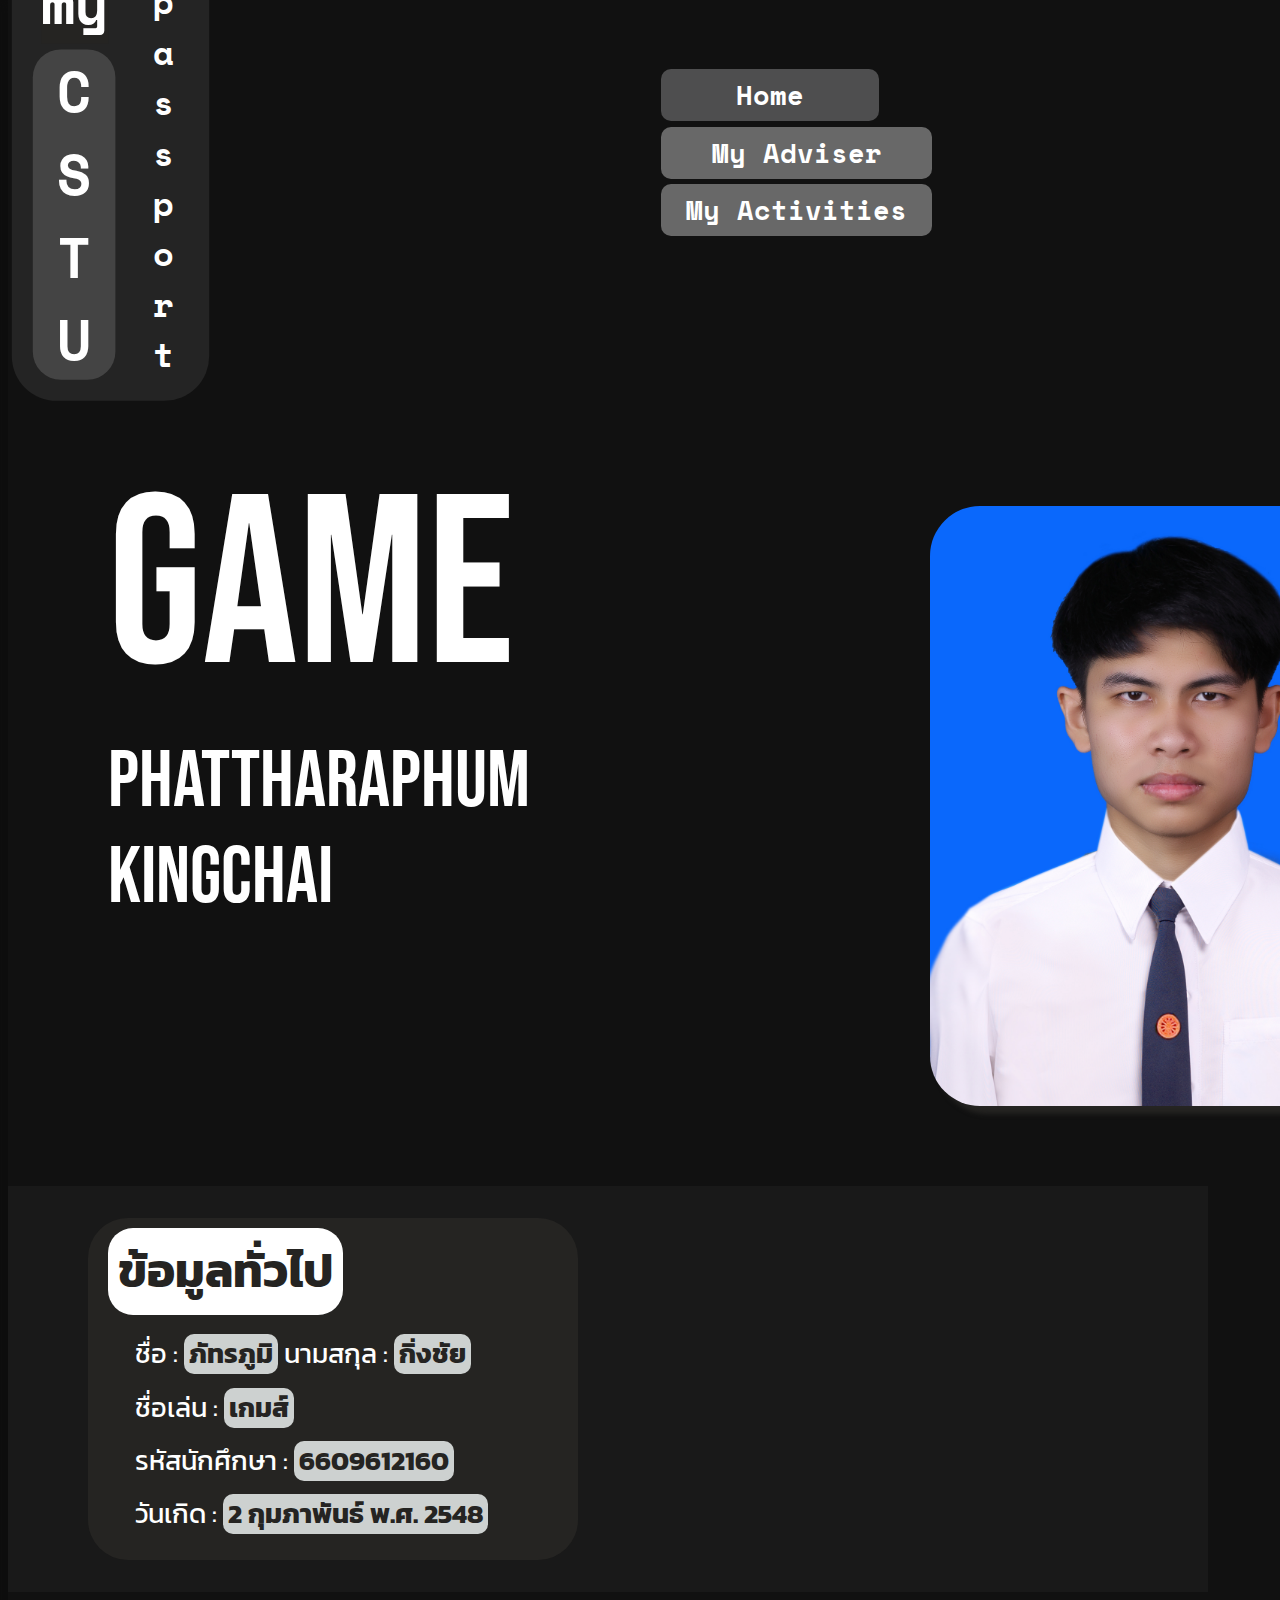
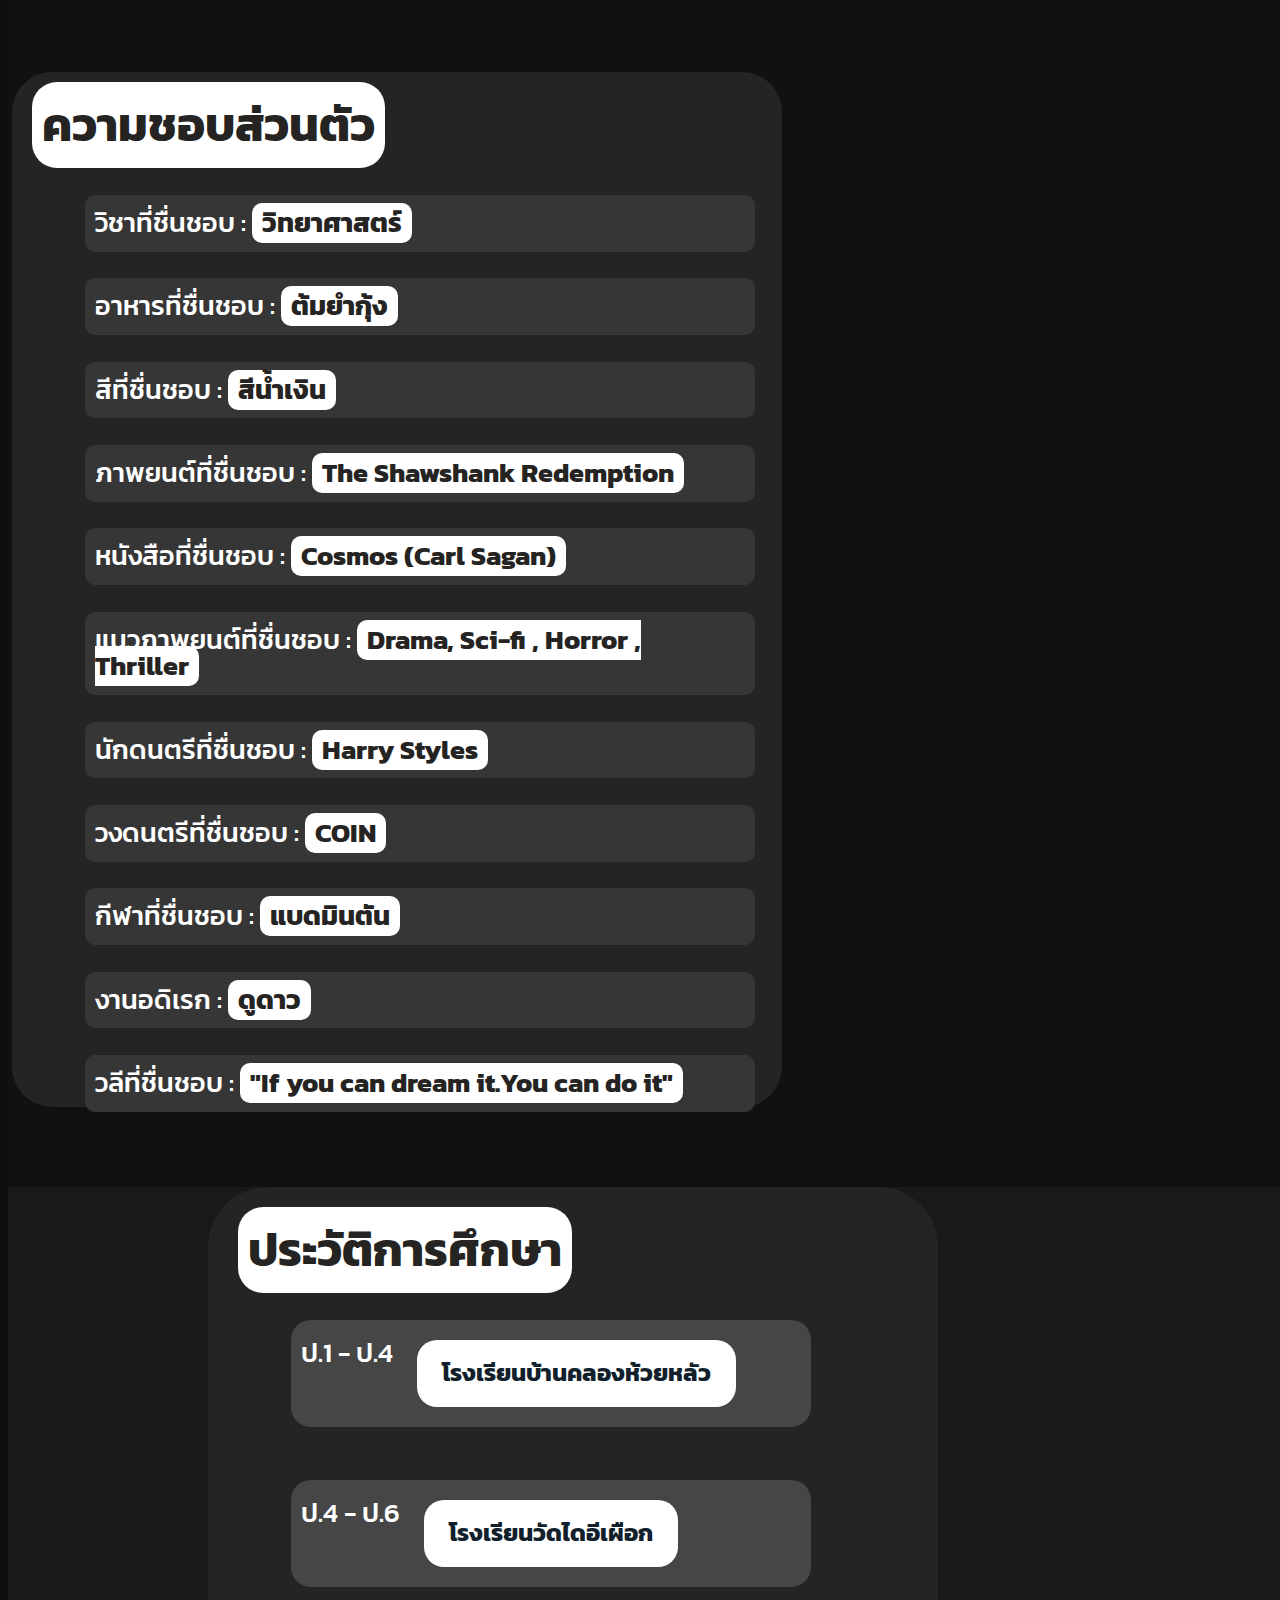
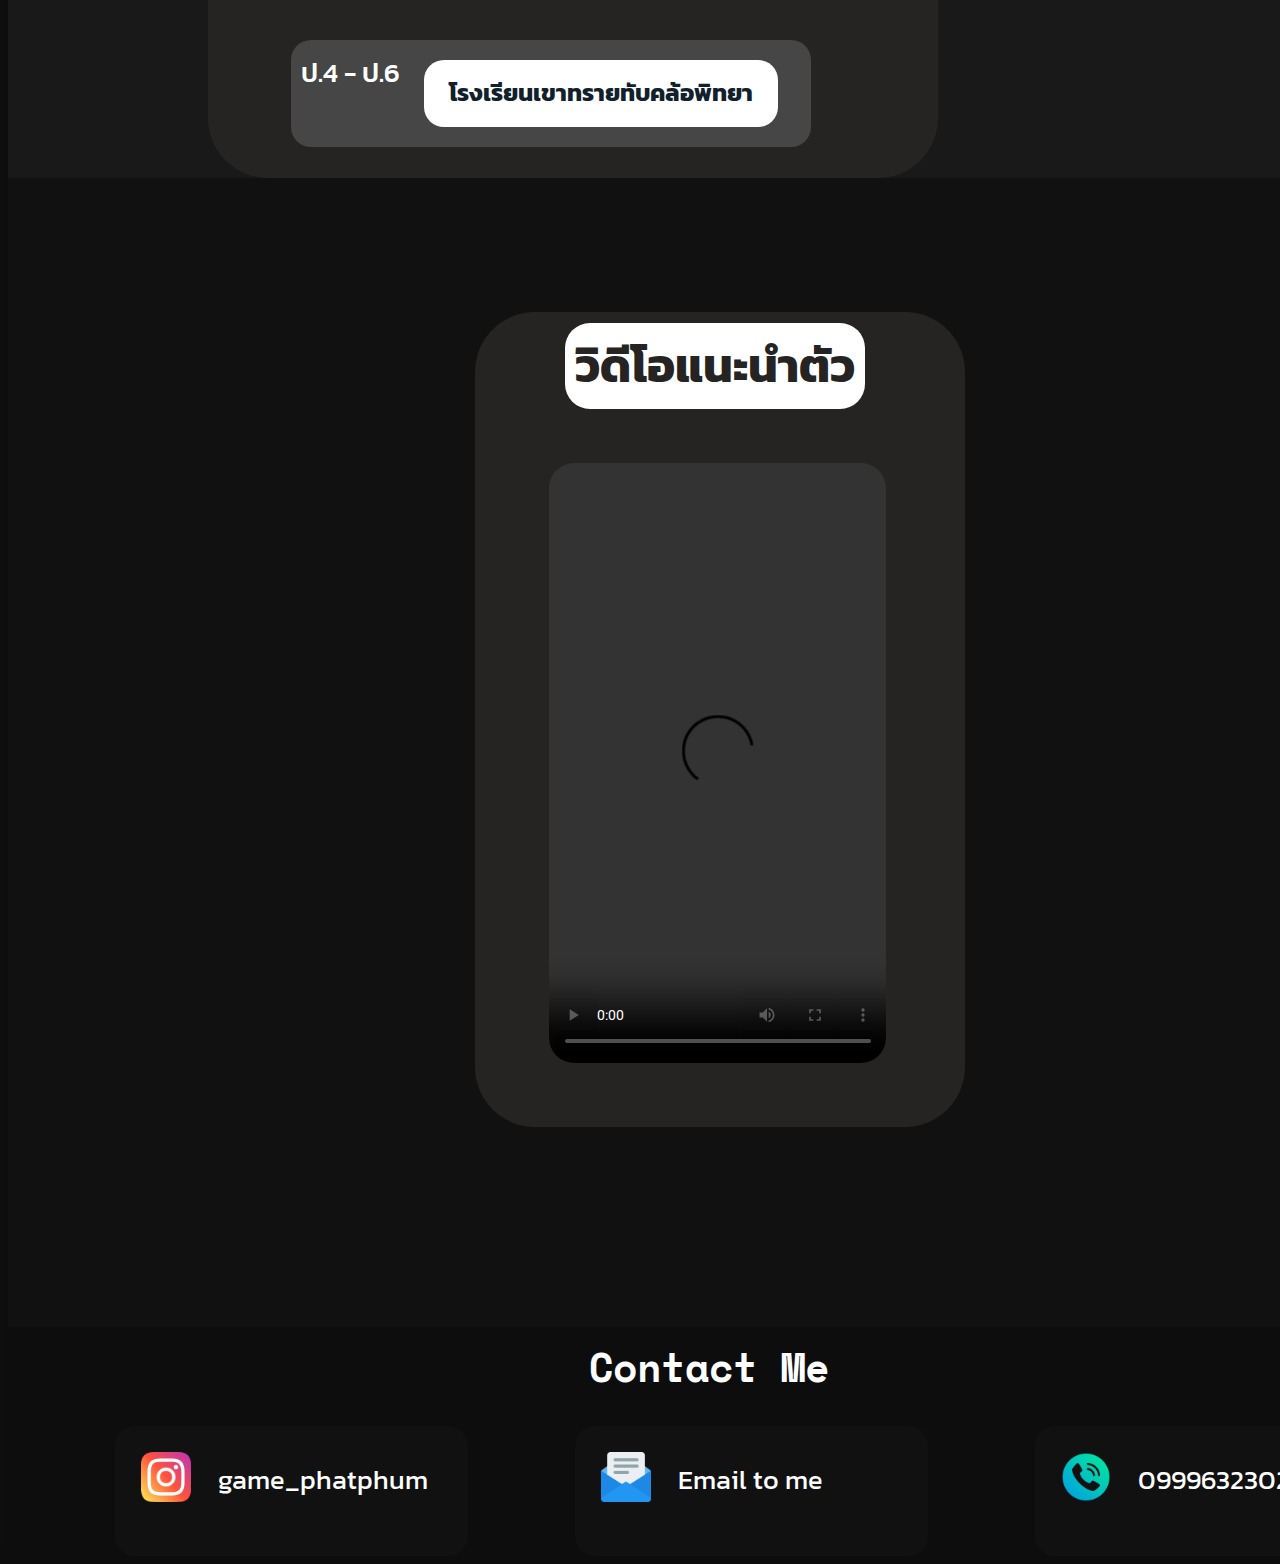
==== commit 09bdcc11: "Ver.4.2" ====
--- a/index.html
+++ b/index.html
@@ -6,7 +6,7 @@
         <title>My CSTU Passport</title>
 		<link rel="icon" type="image/x-icon" href="image/hh.ico">
         <link rel="stylesheet" type="text/css" href="css/home-mb.css" media="all">
-		<link rel="stylesheet" type="text/css" href="css/home-ip.css" media="all">
+		<link rel="stylesheet" type="text/css" href="css/home-tl.css" media="all">
 		<link rel="stylesheet" type="text/css" href="css/home-pc.css" media="all">
         <link rel="stylesheet" href="https://fonts.googleapis.com/css?family=Space Mono">
 	    <link rel="stylesheet" href="https://fonts.googleapis.com/css?family=Bebas Neue">
--- a/css/home-tl.css
+++ b/css/home-tl.css
@@ -0,0 +1,415 @@
+@media screen and (min-width: 768px)
+{
+/*html {zoom: 30%;}*/
+body {
+	width: 100%;
+	height: 100%;
+	margin-top: 0;
+	background-color: #0E0E0E;
+}
+.sbody {
+    margin: auto;
+	height: 100%;
+}
+div.mainbd {
+	display: inline-flex;
+	flex-direction: column;
+	background-color: #111111;
+	margin: auto;
+	width: 100%;
+	background-attachment: fixed;
+}
+div.tophead {
+    display: flex;
+}
+div.W1 {
+	display: inline-flex;
+	flex-direction: column;
+	width: 100%;
+	background-image: url("imgvdo/bg02blur.jpg");
+	background-attachment:fixed;
+	background-size:contain;
+	
+}
+div.mhead {
+    background-color: #242424;
+    display:inline-flex;
+    padding: 15px;
+    border-radius: 0 0 2em 2em;
+    margin: 0 0 2em 2em;
+	transform: scale(1.4);
+	position: relative;
+	margin-left: 3em;
+	margin-top: 4em;		
+}
+div.nev1 {
+	/*flex-direction: row;*/
+    color:white ;
+    align-self: baseline;
+    margin-left: 4em;
+    margin-top: 2em;
+}
+a.nev2 {
+    font-family:space mono ;
+	font-weight:700;
+    color: white;
+    margin-right: 0.9em;
+    font-weight: bold;
+    font-size: 30pt;
+	background-color: #262626;
+	border-radius: 10px;
+	padding: 6px 25px 6px 25px;
+	margin-top: 0.2em;
+}
+div.s1head {
+    display:inline-flex;
+    flex-direction: column;
+    margin: 0;
+}
+div.s2head {
+    display:inline-flex;
+    flex-direction: column;
+    margin-top: 1em;
+    margin-left: 1em;
+}
+p.my {
+    font-family: space mono;
+    font-size: 30pt;
+    color: white;
+    font-weight: bold;
+    text-align: center;
+    margin: auto ;
+	background-color: #252422;
+}
+p.cstu {
+    text-orientation: upright;
+    writing-mode: vertical-rl;
+    font-family: space mono;
+    font-size: 30pt;
+    color: white;
+    font-weight: bold;
+    margin: 0;
+    background-color: #444444;
+    border-radius: 20px;
+    
+}
+p.passp {
+    text-orientation: upright;
+    writing-mode: vertical-rl;
+    font-family: space mono;
+    font-size: 18pt;
+    color: white;
+    font-weight: bold;
+    margin: auto;
+}
+div.tmn {
+	display: inline-flex;
+	margin: 0;
+	flex-direction: row;
+	width: 100%;
+	padding-top: 5em;
+	padding-bottom: 5em;
+	
+}
+div.mn {
+	display:inline-flex;
+	flex-direction: column;
+	margin: 0;
+	align-items: flex-start;
+}
+p.mnn {
+	color: white;
+	font-family: Bebas Neue;
+	font-size: 220pt;
+	margin: 0;
+	margin-left: 70px
+}
+p.mnn2 {
+	color: white;
+	font-family: Bebas Neue;
+	font-size: 60pt;
+	margin: 0;
+	margin-left: 80px
+}
+p.mnn3 {
+	color: white;
+	font-family: Bebas Neue;
+	font-size: 60pt;
+	margin-top: 0;
+	margin-left: 80px
+}
+.img1 {
+	height: 600px;
+	position:sticky;
+	margin-left: 5em;
+	margin-top: 60px;
+	border-radius: 40px;
+	box-shadow: 8px 8px 40px 0px #252422;
+}
+h2 {
+	font-family: Kanit;
+	font-size: 35pt;
+	font-weight:700;
+	background-color:white;
+	display: inline-flex;
+	padding: 30px 10px 30px 10px;
+	margin: auto;
+	border-radius: 25px;
+	color:#252422;
+	
+}
+h2.h2s {
+	font-family: Kanit;
+	font-size: 35pt;
+	font-weight:700;
+	background-color:white;
+	display: inline-flex;
+	padding: 30px 10px 30px 10px;
+	margin: auto;
+	margin-left: 0.8em;
+	border-radius: 25px;
+	color:#252422;
+}
+strong{
+	font-weight: 700;
+	background-color: #CDD1D0;
+	color:#252422;
+	font-family: Kanit;
+	font-size: 30pt;
+	border-radius: 10px;
+	padding: 0px 5px 0px 5px;
+	
+}
+div.mnf1{
+	padding-top: 2em;
+	padding-bottom: 2em;
+	background-color: #191919;
+	width: 1200px;
+
+}
+div.mnf2{
+	margin-top: 2em;
+	display: inline-flex;
+	flex-direction: row;
+}
+div.mnf3{
+	margin-top: 5em;
+	background-color: #191919;
+}
+div.mn2f4{
+	margin-top: 2em;
+	display: flex;
+	flex-direction: row;
+	
+	
+}
+div.maininfo1 {
+	display: inline-flex;
+	font-size: 30pt;
+	font-family: Kanit;
+	line-height: 30pt;
+	margin-left: 1em;
+	padding: 10px 20px 5px 20px;
+	border-radius: 20px;
+	color: white;
+	width: 800px;
+	transition:all 400ms ease-in-out ;
+} 
+
+p {
+	margin: 1em;
+}
+div.t1{
+	width: 700px;
+	display: none;
+}
+div.maininfo2 {
+	display: inline-flex;
+	font-size: 30pt;
+	font-family: Kanit;
+	line-height: 30pt;
+	padding: 10px 20px 5px 20px;
+	border-radius: 40px;
+	color: white;
+	width: 450px;
+	margin-left: 1em;
+	width: 1100px;
+	height: 1400px
+}
+	
+p.bb1 {
+	font-weight: 500;
+	font-family: Kanit;
+	font-size: 30pt;
+	border-radius: 5px;
+	padding: 15px 10px 15px 10px;
+	color: white;
+	margin-left: 0.5em;
+	width: 1000px;
+	
+	
+}
+span.bb2 {
+	font-weight: 700;
+	background-color: white;
+	font-family: Kanit;
+	font-size: 30pt;
+	border-radius: 10px;
+	padding: 0px 10px 0px 10px;
+	color: #252422;	
+}
+div.maininfo3 {
+	display: inline-flex;
+	font-size: 20pt;
+	font-family: Kanit;
+	line-height: 20pt;
+	padding: 20px 0px 5px 30px;
+	border-radius: 60px;
+	color: white;
+	width: 450px;
+	margin-left: 30px;
+	width: 700px;
+	transition:all 400ms ease-in-out ;
+} 
+
+p.bb4 {
+	font-weight: 500;
+	background-color: #212121;
+	font-family: Kanit;
+	font-size: 30pt;
+	border-radius: 20px;
+	padding: 20px 10px 20px 10px;
+	color: white;
+	margin-left: 0.5em;
+	width: 900px;
+	display: inline-flex;
+	
+}
+span.bb5 {
+	font-weight: 700;
+	background-color: white;
+	font-family: Kanit;
+	font-size: 30pt;
+	border-radius: 20px;
+	padding: 20px 25px 20px 25px;
+	color: #121F2C;
+	margin-left: 1em;
+	align-items: center;
+	
+}
+div.maininfo4 {
+	display: inline-flex;
+	flex-direction: column;
+	font-size: 20pt;
+	font-family: Kanit;
+	line-height: 20pt;
+	border-radius: 60px;
+	color: white;
+	width: 450px;
+	margin-left: 1em;
+	justify-content: center;
+}
+div.maininfo5 {
+	display: flex;
+	flex-direction: column;
+	font-size: 20pt;
+	font-family: Kanit;
+	line-height: 1pt;
+	background-color: #0D0D0D;
+	border-radius: 0px;
+	color: white;
+	width: 100%;
+	height: 150px;
+	
+}
+.vid1 {
+	margin-top: -3em;
+	margin-left: 23em;
+	border-radius: 15px;
+	margin-bottom: 2em
+	
+}
+.pic2 {
+	height: 50px;
+}
+.cont1 {
+	display: inline-flex;
+	flex-direction: row;
+	background-color: #111111;
+	margin-top: 10px;
+	padding: 0.6em;
+	border-radius: 20px;
+	width: 300px;
+	margin-left: 1.1em;
+	transition:all 600ms;
+	
+}
+
+a.ln{
+	margin: 1em;
+	color: white;
+}
+.nev3 {
+	font-family:space mono ;
+	font-weight:700;
+    color: white;
+    margin-right: 0.9em;
+    font-weight: bold;
+    font-size: 30pt;
+	background-color: #686868;
+	border-radius: 10px;
+	padding: 6px 25px 6px 25px;
+	margin-top: 0.2em;
+}
+.nev4 {
+	 font-family:space mono ;
+	font-weight:700;
+    color: white;
+    margin-right: 0.1em;
+    font-weight: bold;
+    font-size: 30pt;
+	background-color: #686868;
+	border-radius: 10px;
+	padding: 6px 25px 6px 25px;
+	text-align: center;
+	margin-top: 0.2em;
+}
+
+.Footer {
+	text-align: center;
+	font-family: space mono;
+	font-size: 50pt;
+	font-weight: bold;
+	color: white;
+	background-color: #0D0D0D;
+	margin-top: 0em;
+	padding-top: 10px;
+	padding-bottom: 10px;
+}
+.freespace {
+	height: 300px;
+	background-color: transparent;
+	display: none;
+	
+}
+.upbody {
+	display: flex;
+	margin: 0 0 0 0;
+	flex-direction: column;
+}
+a:link {
+	text-decoration: none;
+}
+
+a:visited {
+	text-decoration: none;
+}
+
+a:hover {
+	text-decoration: none;
+}
+.info5 {
+	display: flex;
+	flex-direction: row;
+}
+}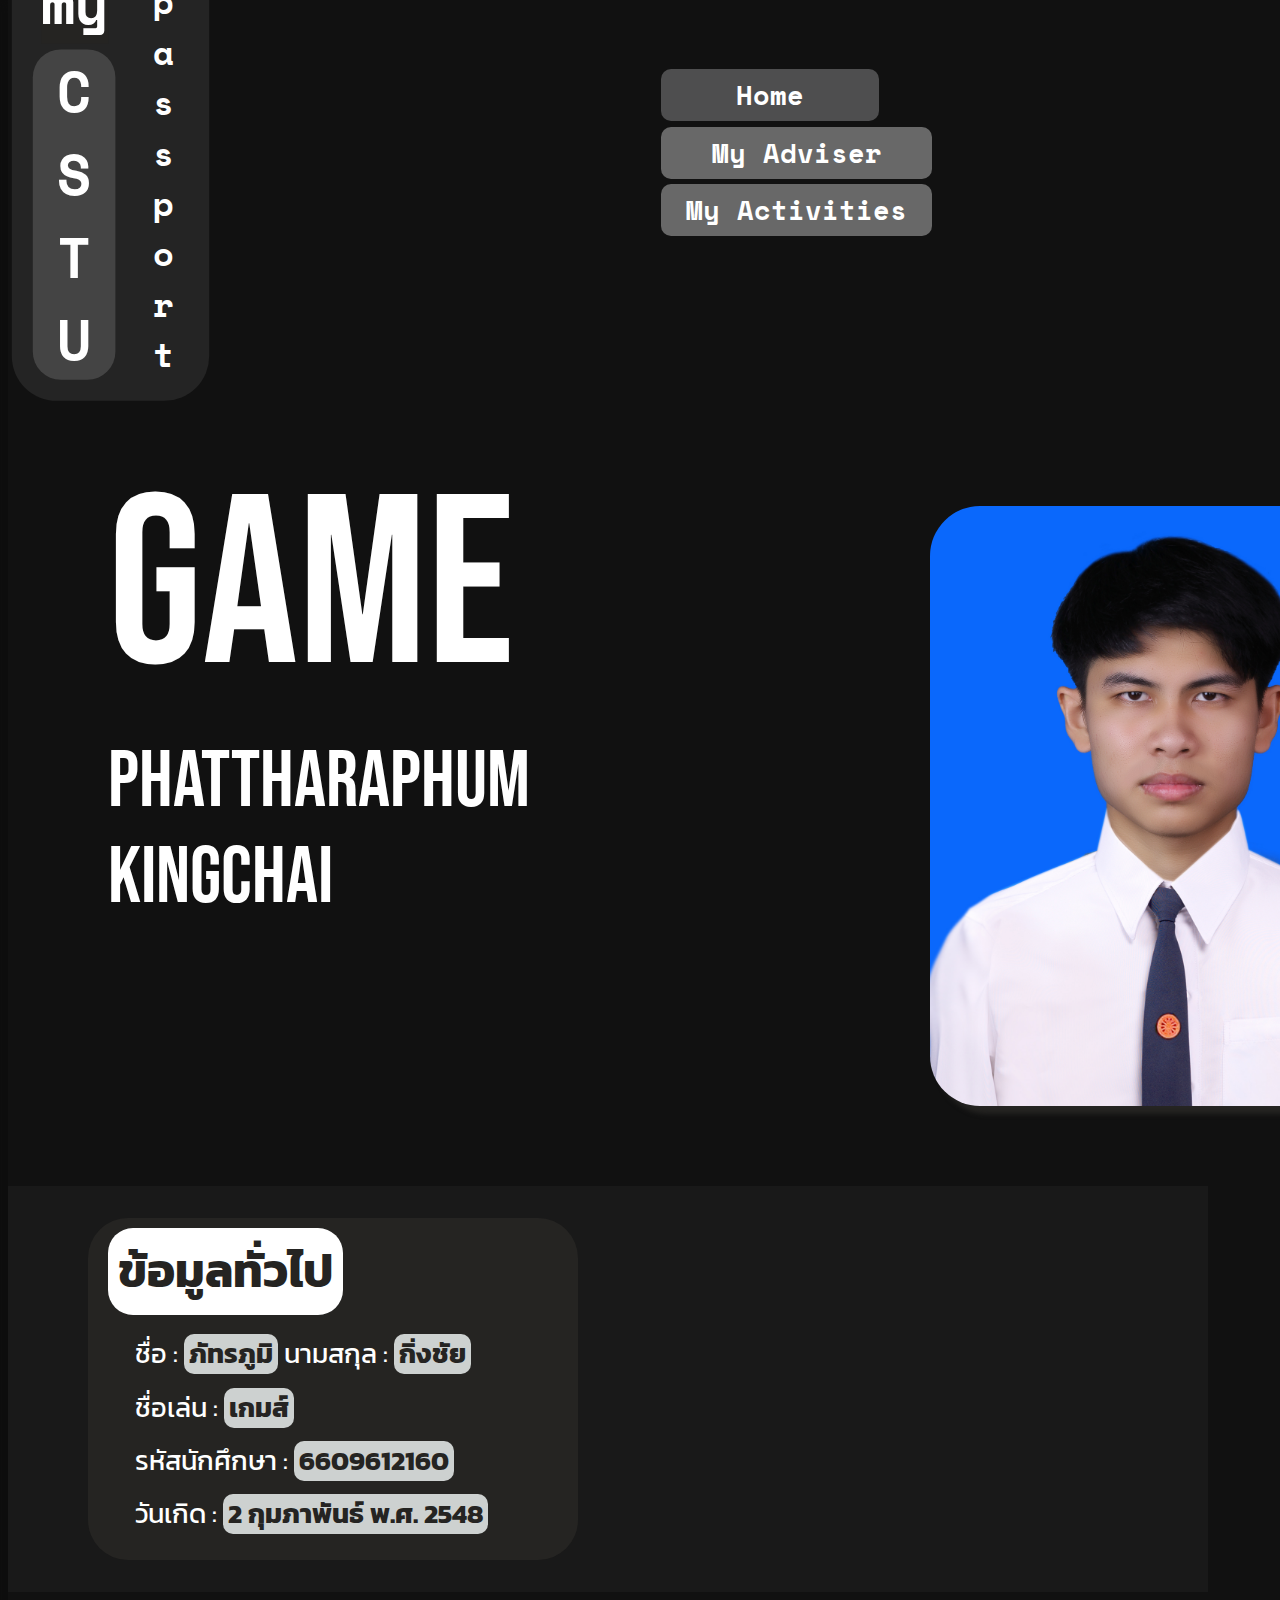
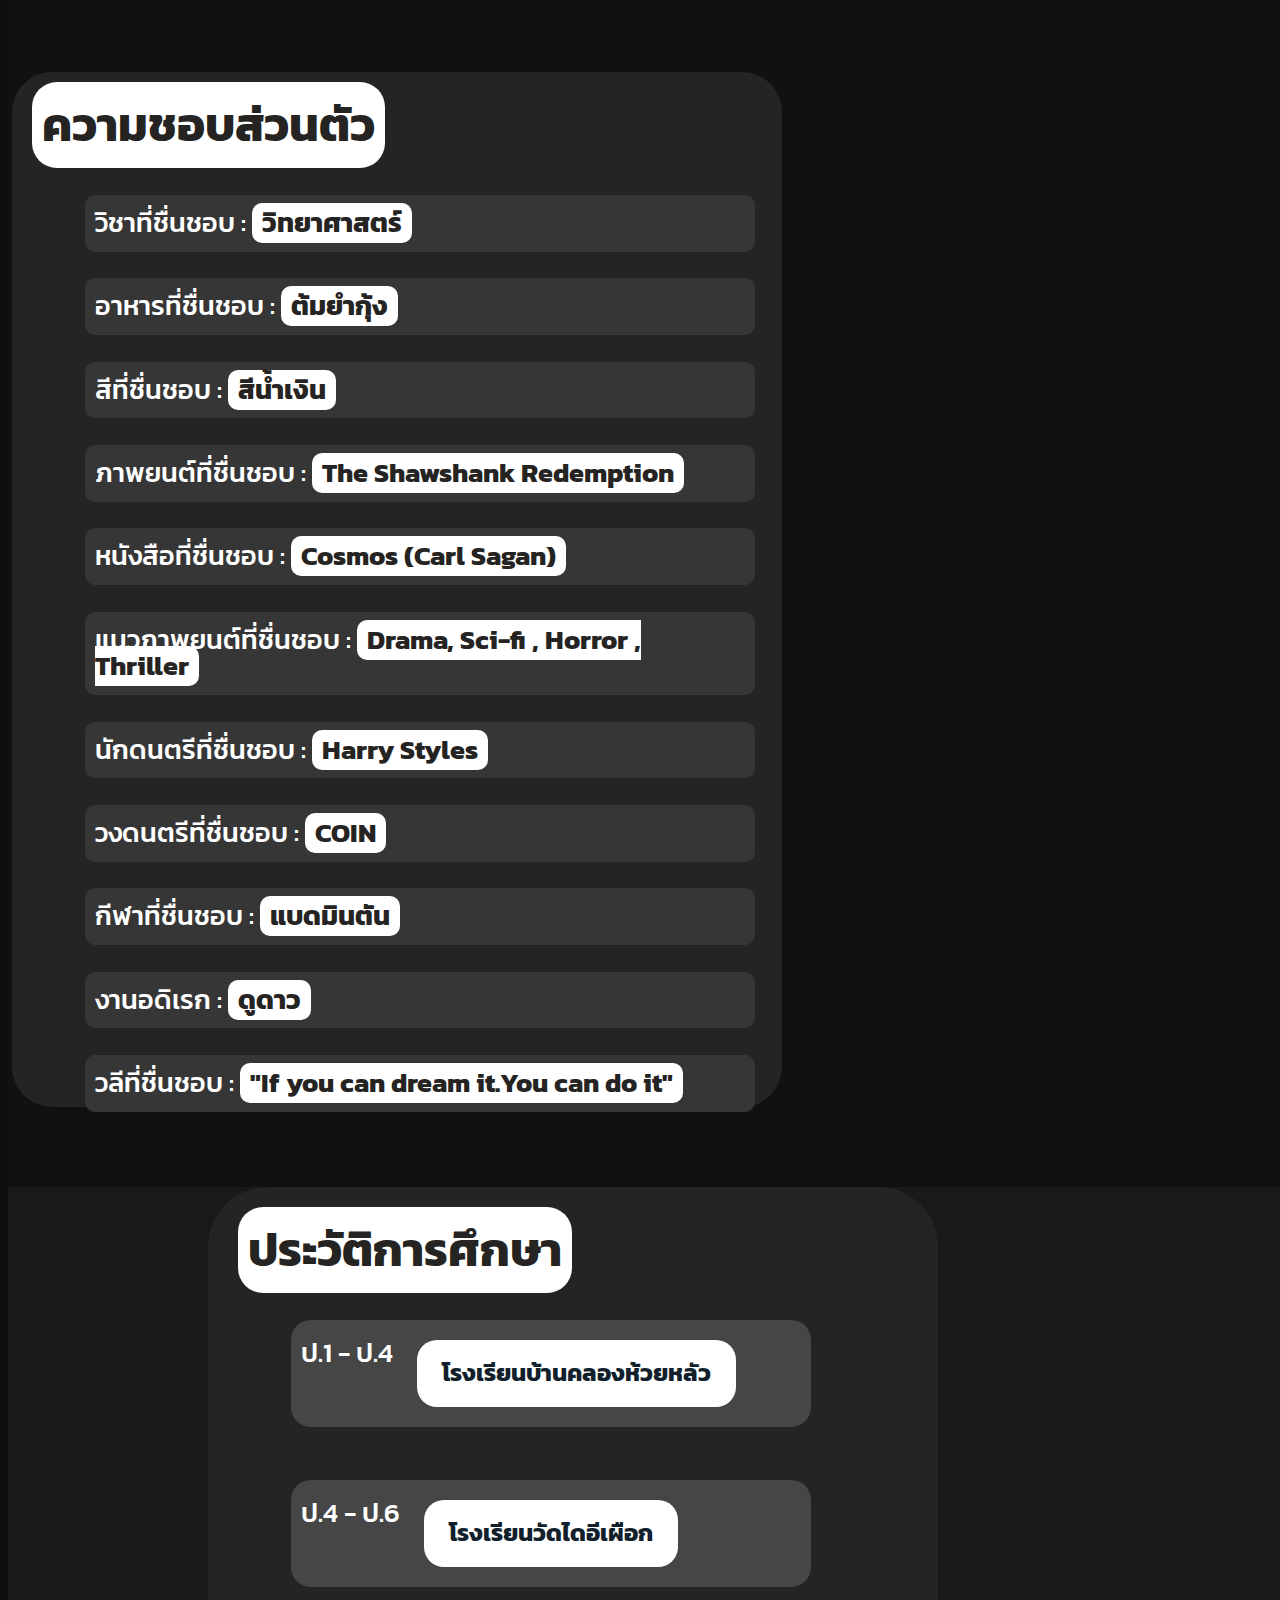
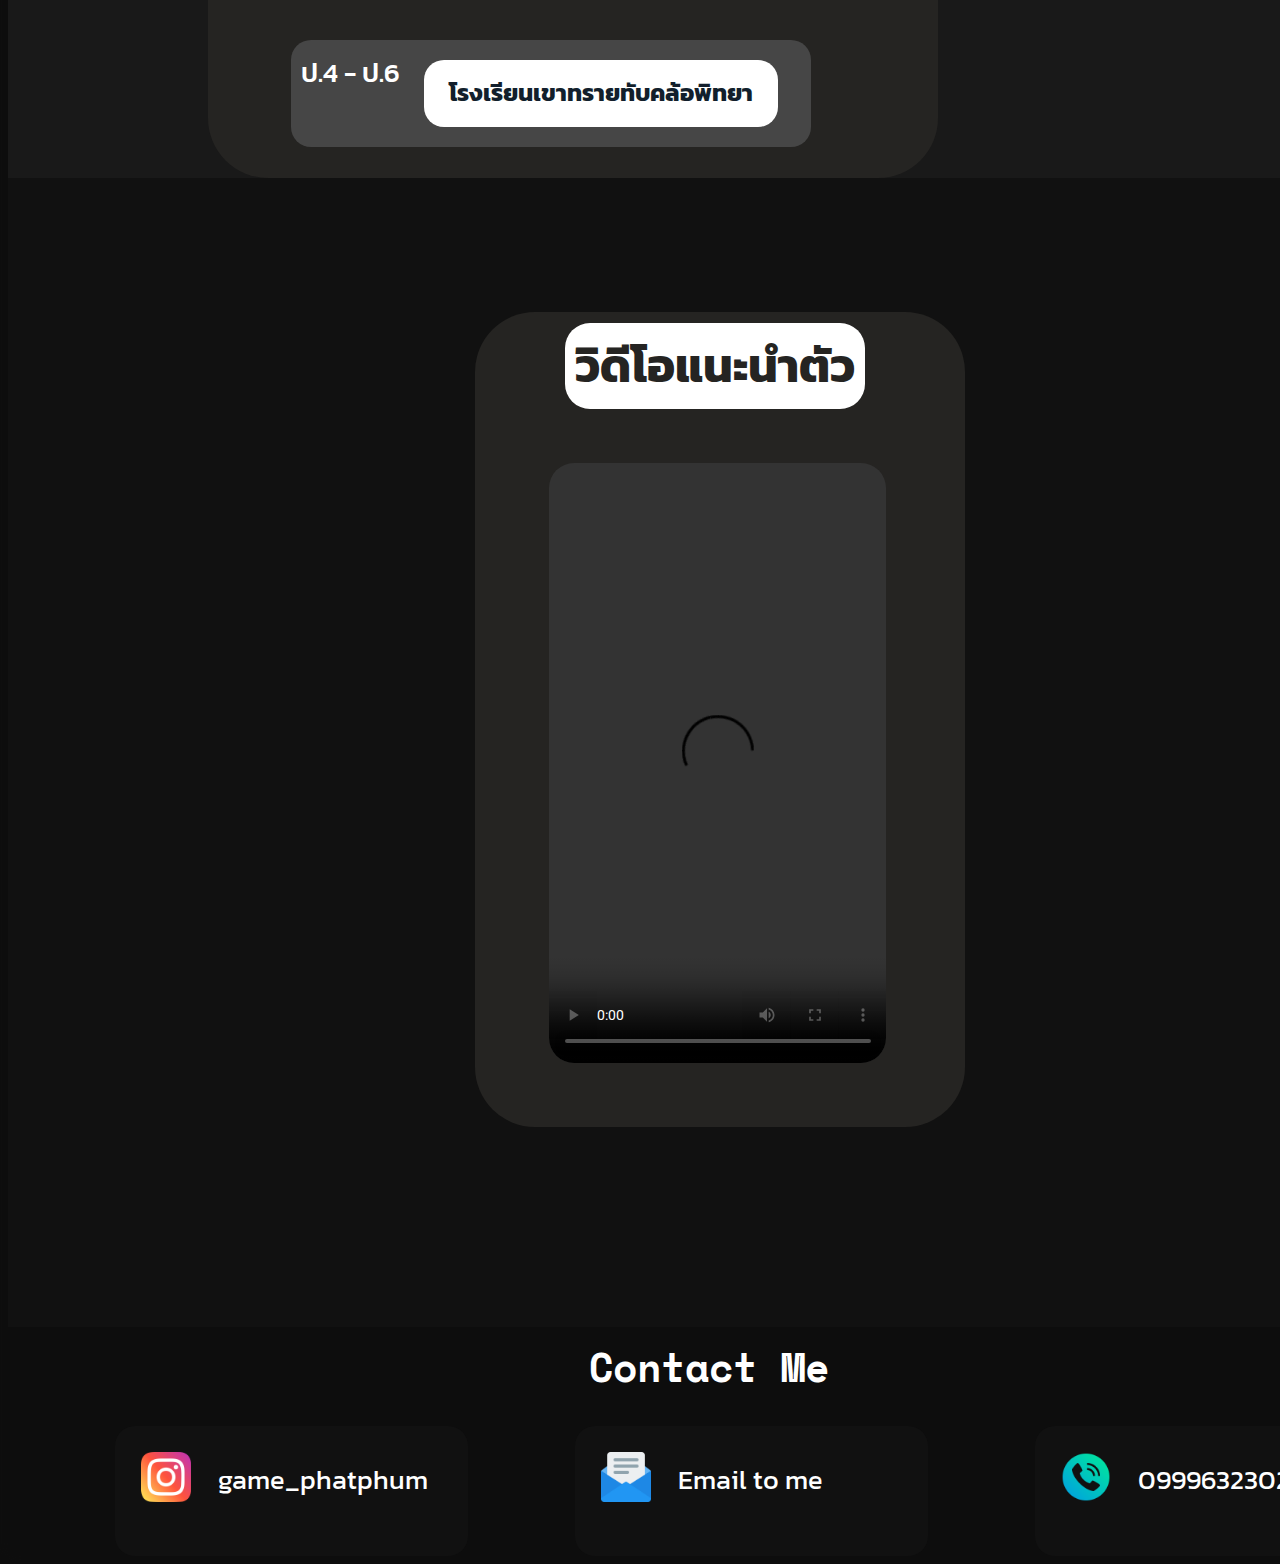
==== commit 800316b9: "Ver.4.3" ====
--- a/index.html
+++ b/index.html
@@ -2,7 +2,6 @@
 <html>
     <header>
 		<meta charset="UTF-8">
-		<meta name="viewport" content="width=device-width, initial-scale=1.0">
         <title>My CSTU Passport</title>
 		<link rel="icon" type="image/x-icon" href="image/hh.ico">
         <link rel="stylesheet" type="text/css" href="css/home-mb.css" media="all">
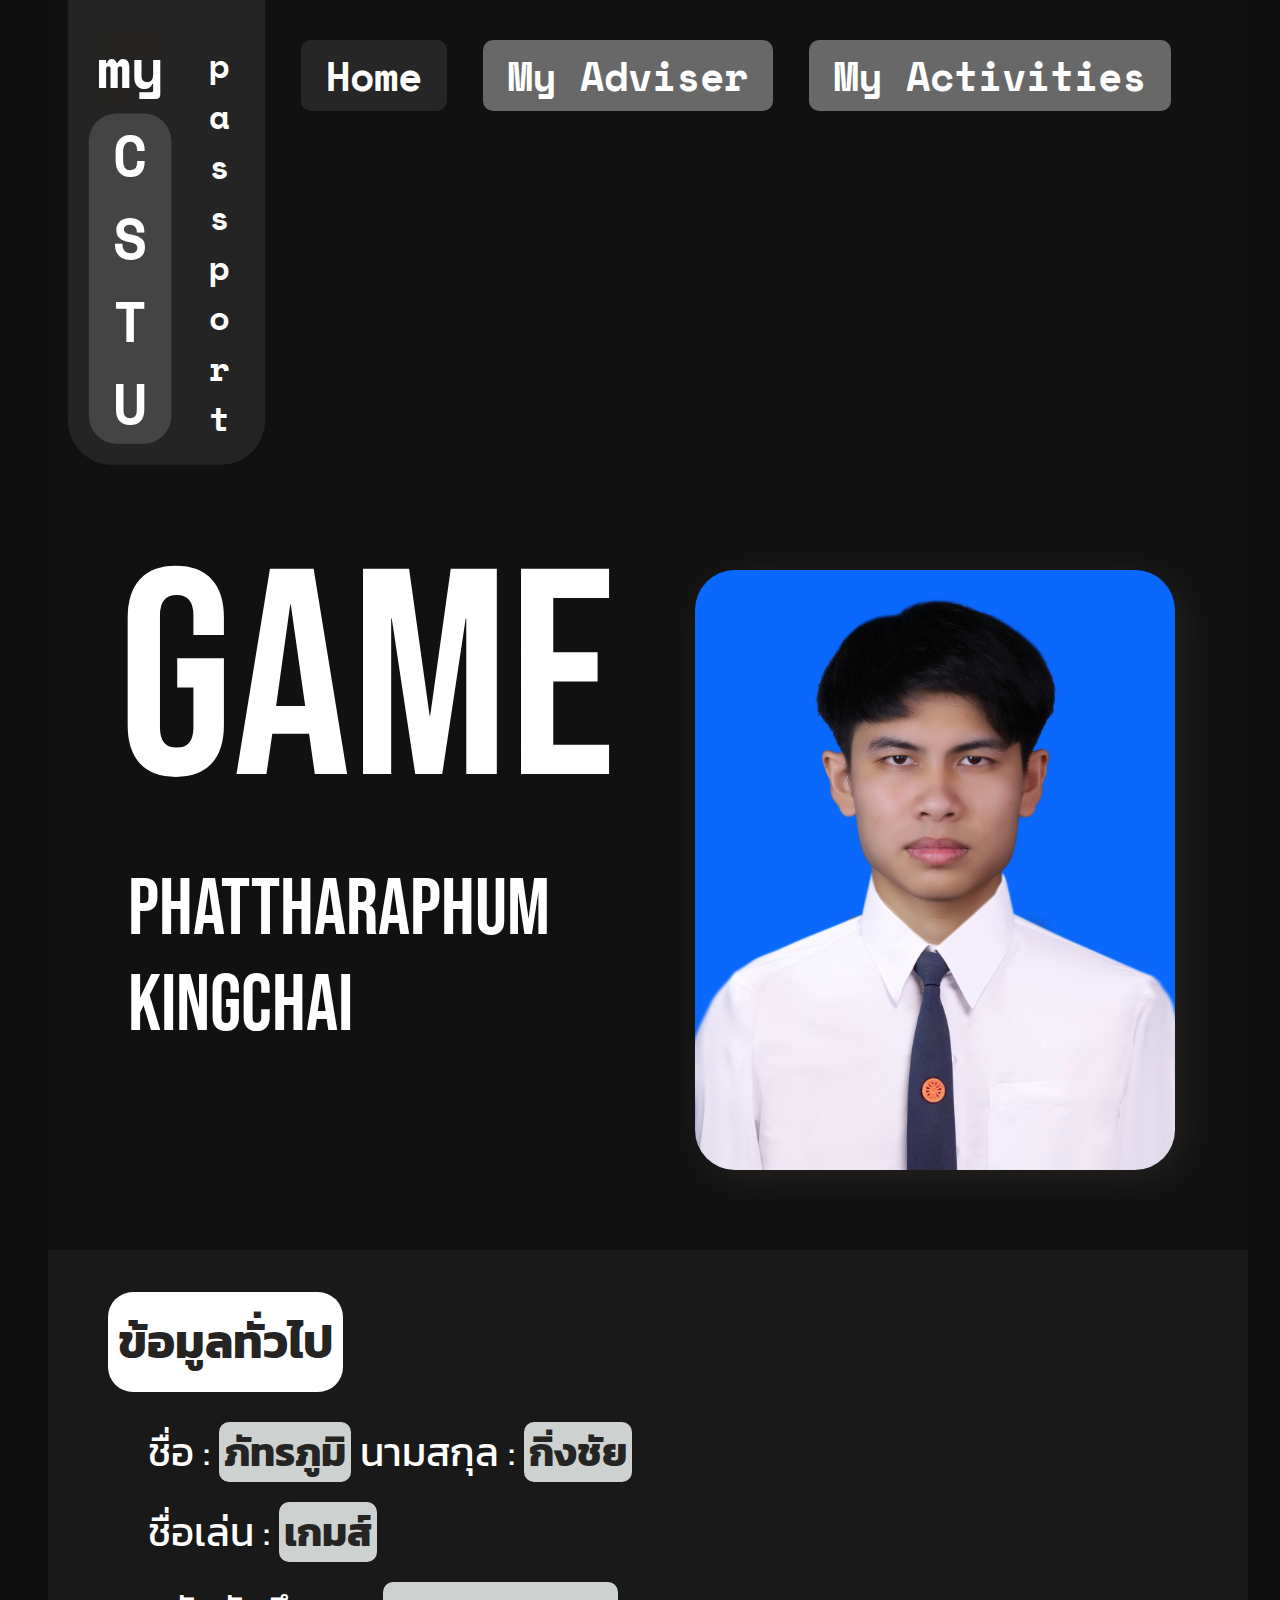
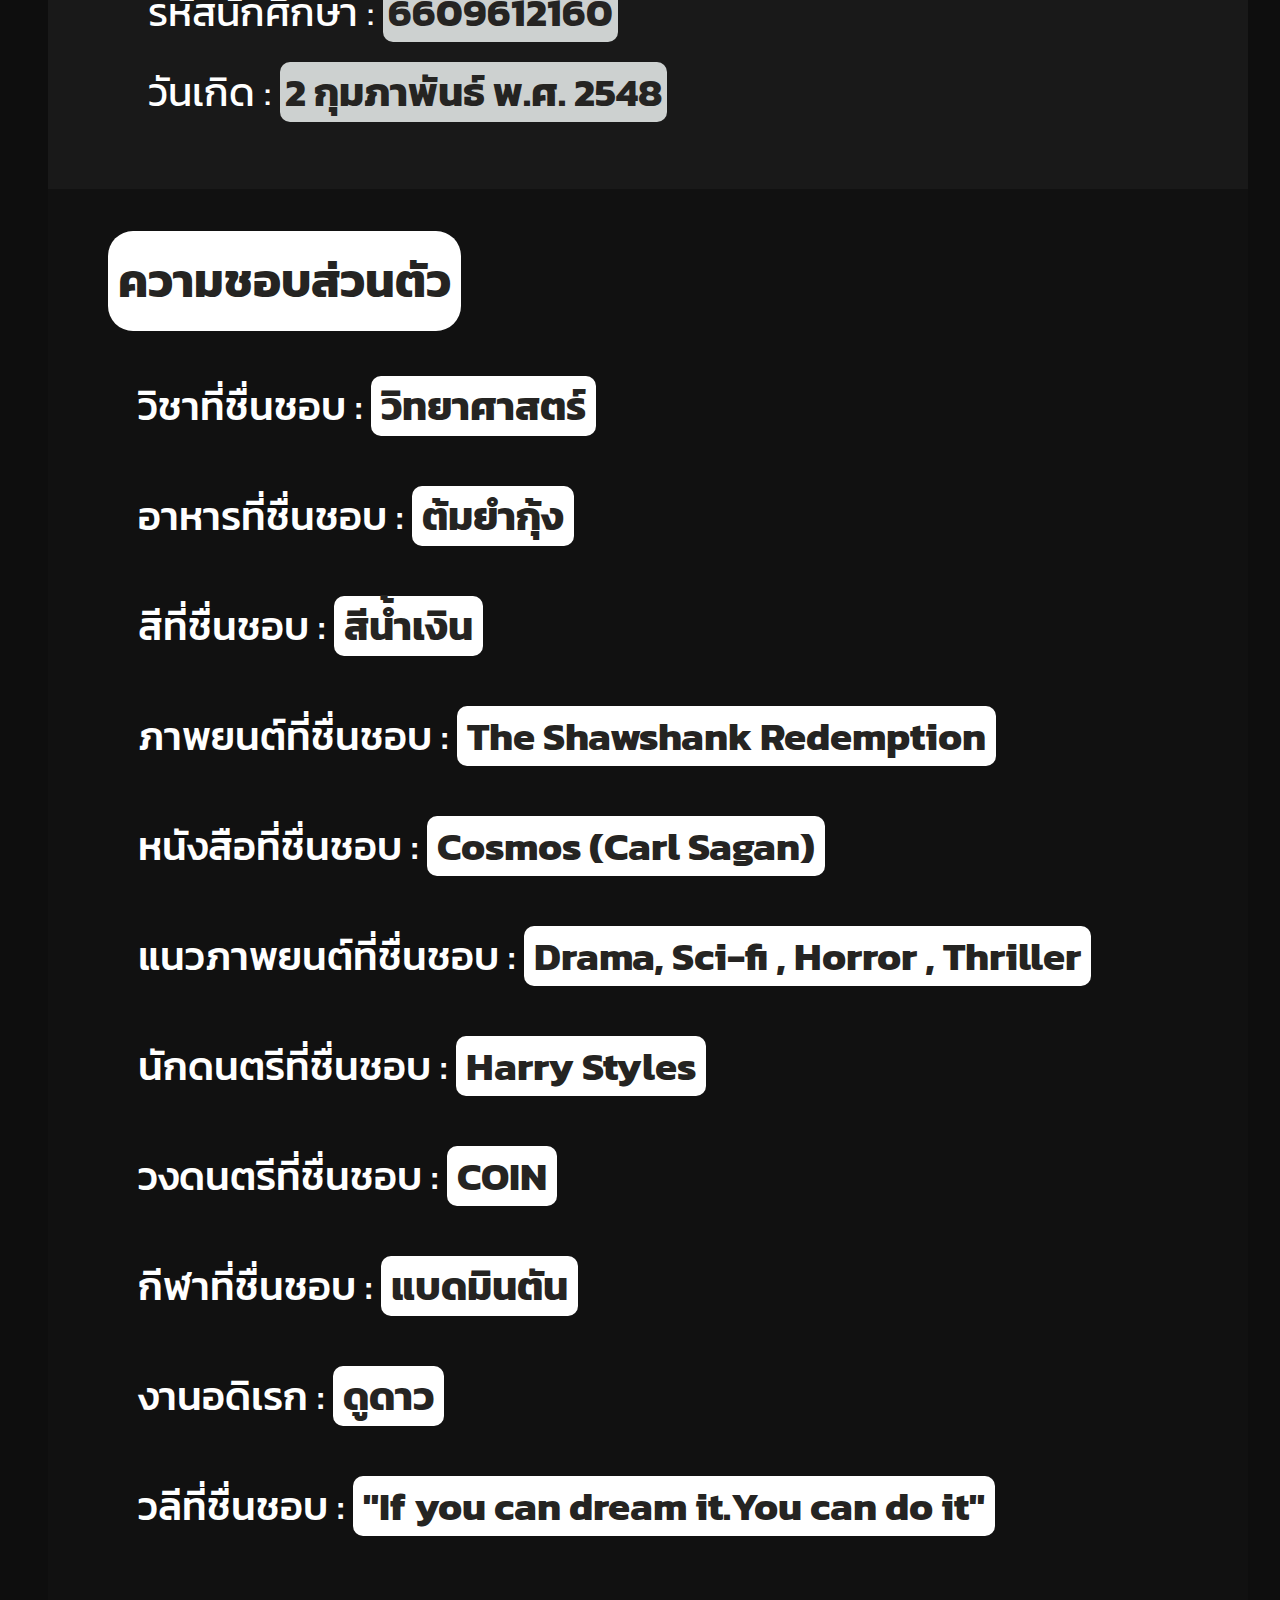
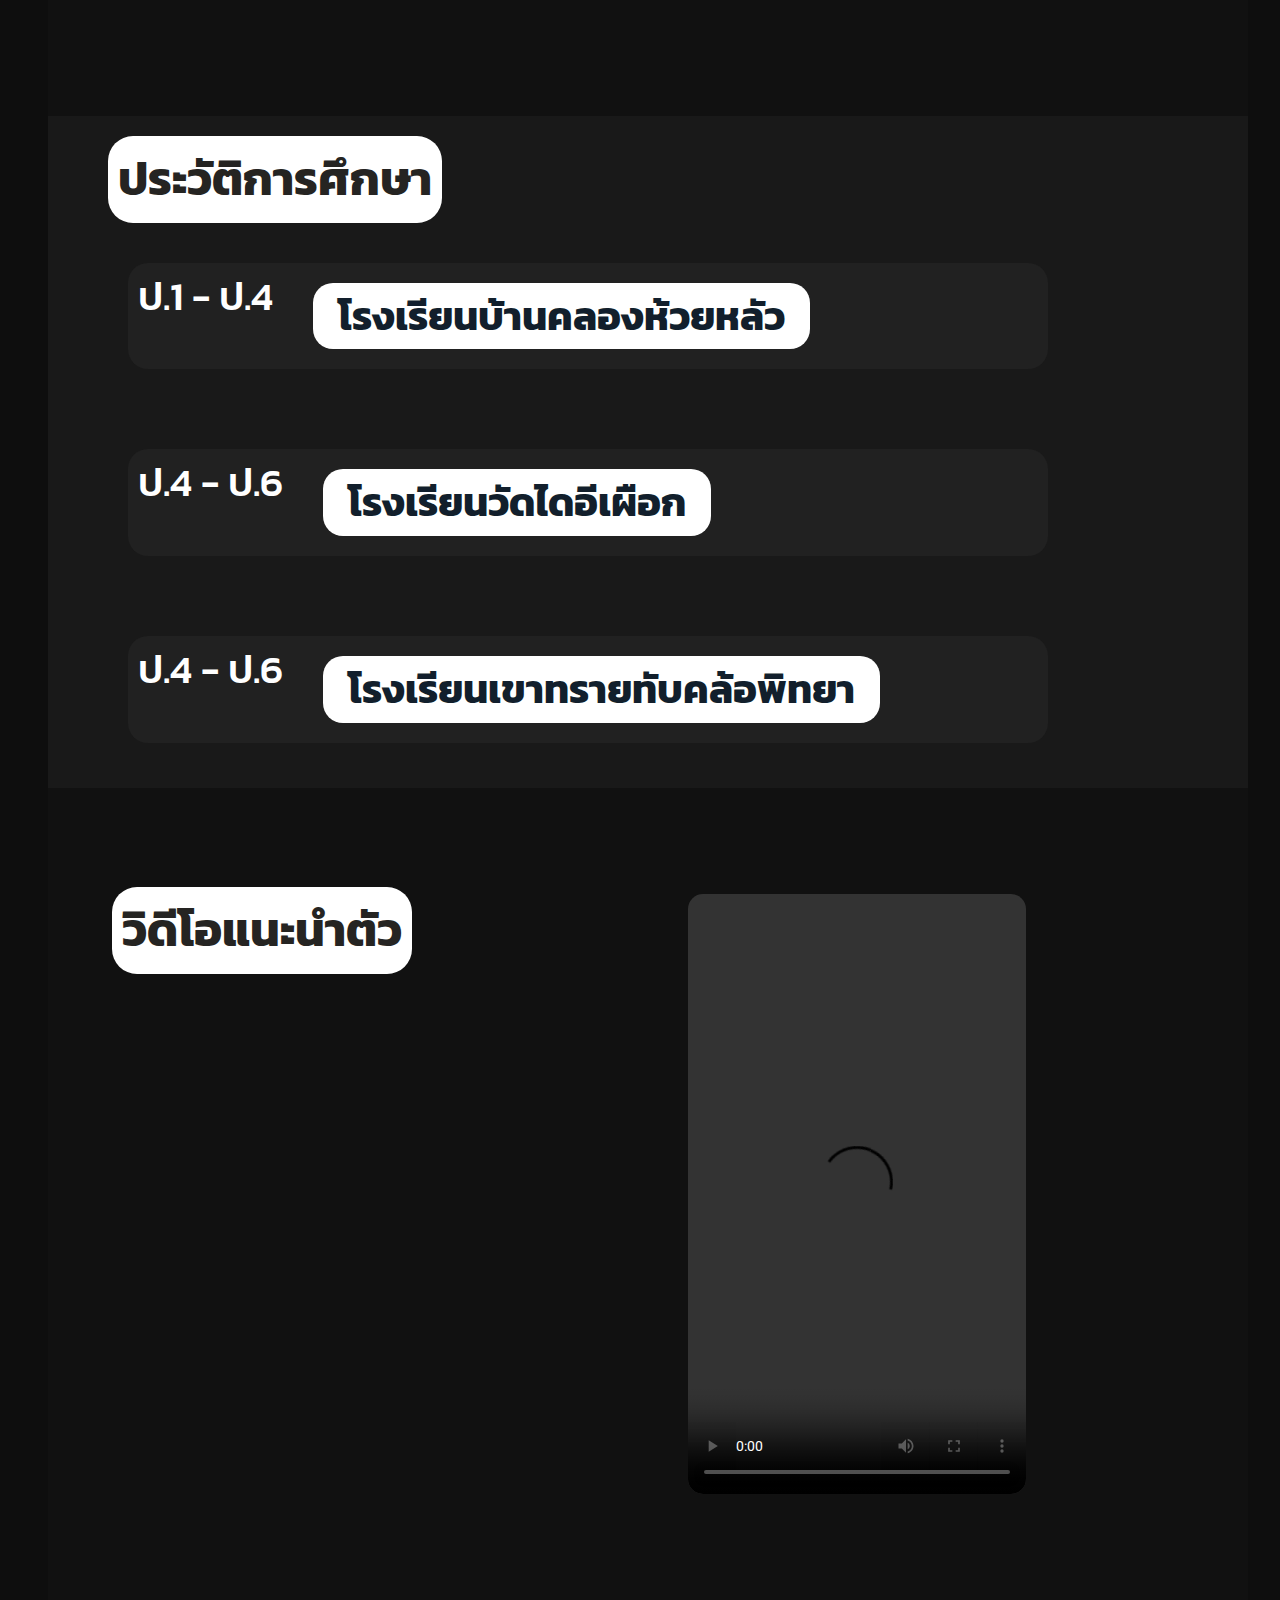
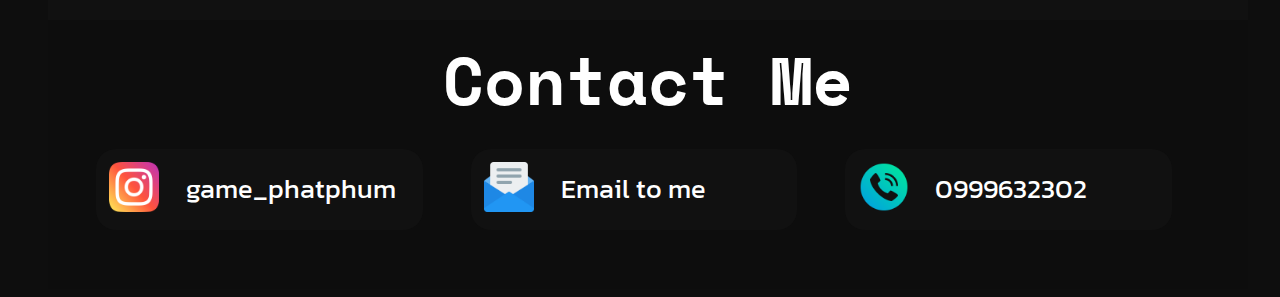
==== commit 3e3338e5: "Ver.5.1" ====
--- a/index.html
+++ b/index.html
@@ -2,6 +2,7 @@
 <html>
     <header>
 		<meta charset="UTF-8">
+		<meta name="viewport" content="width=device-width, initial-scale=1">
         <title>My CSTU Passport</title>
 		<link rel="icon" type="image/x-icon" href="image/hh.ico">
         <link rel="stylesheet" type="text/css" href="css/home-mb.css" media="all">
--- a/css/home-mb.css
+++ b/css/home-mb.css
@@ -1,4 +1,3 @@
-/*html {zoom: 30%;}*/
 body {
 	width: 100%;
 	height: 100%;
@@ -24,7 +23,7 @@
 	display: inline-flex;
 	flex-direction: column;
 	width: 100%;
-	background-image: url("imgvdo/bg02blur.jpg");
+	background-image: url("https://raw.githubusercontent.com/Phattharaphum/MyCSTUPassport-6609612160/main/image/bg02blur.jpg");
 	background-attachment:fixed;
 	background-size:contain;	
 }
--- a/css/home-tl.css
+++ b/css/home-tl.css
@@ -1,36 +1,6 @@
 @media screen and (min-width: 768px)
 {
 /*html {zoom: 30%;}*/
-body {
-	width: 100%;
-	height: 100%;
-	margin-top: 0;
-	background-color: #0E0E0E;
-}
-.sbody {
-    margin: auto;
-	height: 100%;
-}
-div.mainbd {
-	display: inline-flex;
-	flex-direction: column;
-	background-color: #111111;
-	margin: auto;
-	width: 100%;
-	background-attachment: fixed;
-}
-div.tophead {
-    display: flex;
-}
-div.W1 {
-	display: inline-flex;
-	flex-direction: column;
-	width: 100%;
-	background-image: url("imgvdo/bg02blur.jpg");
-	background-attachment:fixed;
-	background-size:contain;
-	
-}
 div.mhead {
     background-color: #242424;
     display:inline-flex;
@@ -43,7 +13,7 @@
 	margin-top: 4em;		
 }
 div.nev1 {
-	/*flex-direction: row;*/
+	flex-direction: row;
     color:white ;
     align-self: baseline;
     margin-left: 4em;
@@ -60,56 +30,6 @@
 	border-radius: 10px;
 	padding: 6px 25px 6px 25px;
 	margin-top: 0.2em;
-}
-div.s1head {
-    display:inline-flex;
-    flex-direction: column;
-    margin: 0;
-}
-div.s2head {
-    display:inline-flex;
-    flex-direction: column;
-    margin-top: 1em;
-    margin-left: 1em;
-}
-p.my {
-    font-family: space mono;
-    font-size: 30pt;
-    color: white;
-    font-weight: bold;
-    text-align: center;
-    margin: auto ;
-	background-color: #252422;
-}
-p.cstu {
-    text-orientation: upright;
-    writing-mode: vertical-rl;
-    font-family: space mono;
-    font-size: 30pt;
-    color: white;
-    font-weight: bold;
-    margin: 0;
-    background-color: #444444;
-    border-radius: 20px;
-    
-}
-p.passp {
-    text-orientation: upright;
-    writing-mode: vertical-rl;
-    font-family: space mono;
-    font-size: 18pt;
-    color: white;
-    font-weight: bold;
-    margin: auto;
-}
-div.tmn {
-	display: inline-flex;
-	margin: 0;
-	flex-direction: row;
-	width: 100%;
-	padding-top: 5em;
-	padding-bottom: 5em;
-	
 }
 div.mn {
 	display:inline-flex;
@@ -185,7 +105,6 @@
 	padding-bottom: 2em;
 	background-color: #191919;
 	width: 1200px;
-
 }
 div.mnf2{
 	margin-top: 2em;
@@ -332,19 +251,6 @@
 .pic2 {
 	height: 50px;
 }
-.cont1 {
-	display: inline-flex;
-	flex-direction: row;
-	background-color: #111111;
-	margin-top: 10px;
-	padding: 0.6em;
-	border-radius: 20px;
-	width: 300px;
-	margin-left: 1.1em;
-	transition:all 600ms;
-	
-}
-
 a.ln{
 	margin: 1em;
 	color: white;
@@ -374,18 +280,6 @@
 	text-align: center;
 	margin-top: 0.2em;
 }
-
-.Footer {
-	text-align: center;
-	font-family: space mono;
-	font-size: 50pt;
-	font-weight: bold;
-	color: white;
-	background-color: #0D0D0D;
-	margin-top: 0em;
-	padding-top: 10px;
-	padding-bottom: 10px;
-}
 .freespace {
 	height: 300px;
 	background-color: transparent;
@@ -397,17 +291,6 @@
 	margin: 0 0 0 0;
 	flex-direction: column;
 }
-a:link {
-	text-decoration: none;
-}
-
-a:visited {
-	text-decoration: none;
-}
-
-a:hover {
-	text-decoration: none;
-}
 .info5 {
 	display: flex;
 	flex-direction: row;
--- a/css/home-pc.css
+++ b/css/home-pc.css
@@ -1,12 +1,8 @@
-@media screen and (min-width: 1200px)
+@media screen and (min-width: 1400px)
 {
 /*html {zoom: 80%;}*/
 body {
-    /*background-image: linear-gradient(to left ,#13222E, #4D5F6C, #7E888C);
-	background-color: #252422; */
 	background-image:url(https://raw.githubusercontent.com/Phattharaphum/MyCSTUPassport-6609612160/main/image/bg01.jpg);
-	background-attachment:fixed;
-	background-size: cover;
 	width: 100%;
 	height: 100%;
 	margin-top: 0;
@@ -45,11 +41,15 @@
     padding: 15px;
     border-radius: 0 0 2em 2em;
     margin: 0 0 2em 2em;
+	transform: scale(1);
+	position: relative;
+	margin-left: 2em;
+	margin-top: 0em;
 }
 div.nev1 {
     color:white ;
     align-self: baseline;
-    margin-left: 30em;
+    margin-left: 20em;
     margin-top: 4em;
 }
 a.nev2 {
@@ -145,7 +145,6 @@
 	position:sticky;
 	margin-left: 25em;
 	border-radius: 50px;
-	/*box-shadow: 10px 10px 20px 1px black*/
 	box-shadow: 8px 8px 5px 0px #252422;
 }
 h2 {
@@ -185,6 +184,7 @@
 div.mnf1{
 	padding-top: 2em;
 	padding-bottom: 2em;
+	background-color: #111111;
 }
 div.mnf2{
 	margin-top: 5em;
@@ -193,6 +193,7 @@
 }
 div.mnf3{
 	margin-top: 5em;
+	background-color: #111111;
 }
 div.mnf4{
 	margin-top: 5em
@@ -209,14 +210,11 @@
 	font-size: 20pt;
 	font-family: Kanit;
 	line-height: 20pt;
-	/*background-image: linear-gradient(#4D5F6C,#273745);*/
 	background-color : #252422; 
 	margin-left: 80px;
 	padding: 10px 20px 5px 20px;
 	border-radius: 40px;
 	color: white;
-	/*box-shadow:0px 0px 20px 3px rgba(0, 0, 0, 0.5);*/
-	/*box-shadow: 20px 20px 2px 0px #111E2B;*/
 	width: 450px;
 	transition:all 400ms ease-in-out ;
 } 
@@ -228,19 +226,17 @@
 }
 div.t1{
 	width: 700px;
+	display: inline;
 }
 div.maininfo2 {
 	display: inline-flex;
 	font-size: 20pt;
 	font-family: Kanit;
 	line-height: 20pt;
-	/*background-image: linear-gradient(#4D5F6C,#273745); */
 	background-color: #252422;
 	padding: 10px 20px 5px 20px;
 	border-radius: 40px;
 	color: white;
-	/*box-shadow:12px 12px 20px 1px rgba(0, 0, 0, 0.7);
-	box-shadow: 20px 20px 2px 0px #111E2B;*/
 	width: 450px;
 	margin-left: 4px;
 	width: 730px;
@@ -328,7 +324,6 @@
 	top:100px;
 	left: 600px;
 	transition:transform 400ms ease-in-out;
-	/*box-shadow:8px 8px 5px 1px rgba(0, 0, 0, 0.4);*/
 	box-shadow: 7px 7px 2px 0px #0E0E0E;
 	border-radius: 40px;
 }
@@ -376,7 +371,6 @@
 	font-size: 20pt;
 	font-family: Kanit;
 	line-height: 20pt;
-	/*background-image: linear-gradient(#4D5F6C,#273745);*/
 	background-color: #252422;
 	padding: 20px 0px 5px 30px;
 	border-radius: 60px;
@@ -441,7 +435,7 @@
 	border-radius: 0px;
 	color: white;
 	width: 100%;
-	height: 150px;
+	height: 200px;
 	
 }
 .vid1 {
@@ -462,7 +456,9 @@
 	border-radius: 20px;
 	width: 300px;
 	margin-left: 4em;
-	transition:all 600ms
+	transition:all 600ms;
+	margin-bottom: 2em;
+	align-items: center;
 }
 .cont1:hover{
 	background-color: #292929;
@@ -476,7 +472,7 @@
 	font-family:space mono ;
 	font-weight:700;
     color: white;
-    margin-right: 2em;
+    margin-right: 4em;
     font-weight: bold;
     font-size: 20pt;
 	border-radius: 10px;
@@ -485,14 +481,11 @@
 .nev3:hover {
 		background-color: #4E4E4F;
 }
-
-
-
 .nev4 {
 	 font-family:space mono ;
 	font-weight:700;
     color: white;
-    margin-right: 2em;
+    margin-right: 4em;
     font-weight: bold;
     font-size: 20pt;
 	border-radius: 10px;
@@ -515,22 +508,6 @@
 .freespace {
 	height: 300px;
 	background-color: transparent;
-	
-}
-.upbody {
-	display: flex;
-	margin: 0 0 0 0;
-	flex-direction: column;
-}
-a:link {
-	text-decoration: none;
-}
-
-a:visited {
-	text-decoration: none;
-}
-
-a:hover {
-	text-decoration: none;
-}
+	display: inline-flex;
+    }
 }